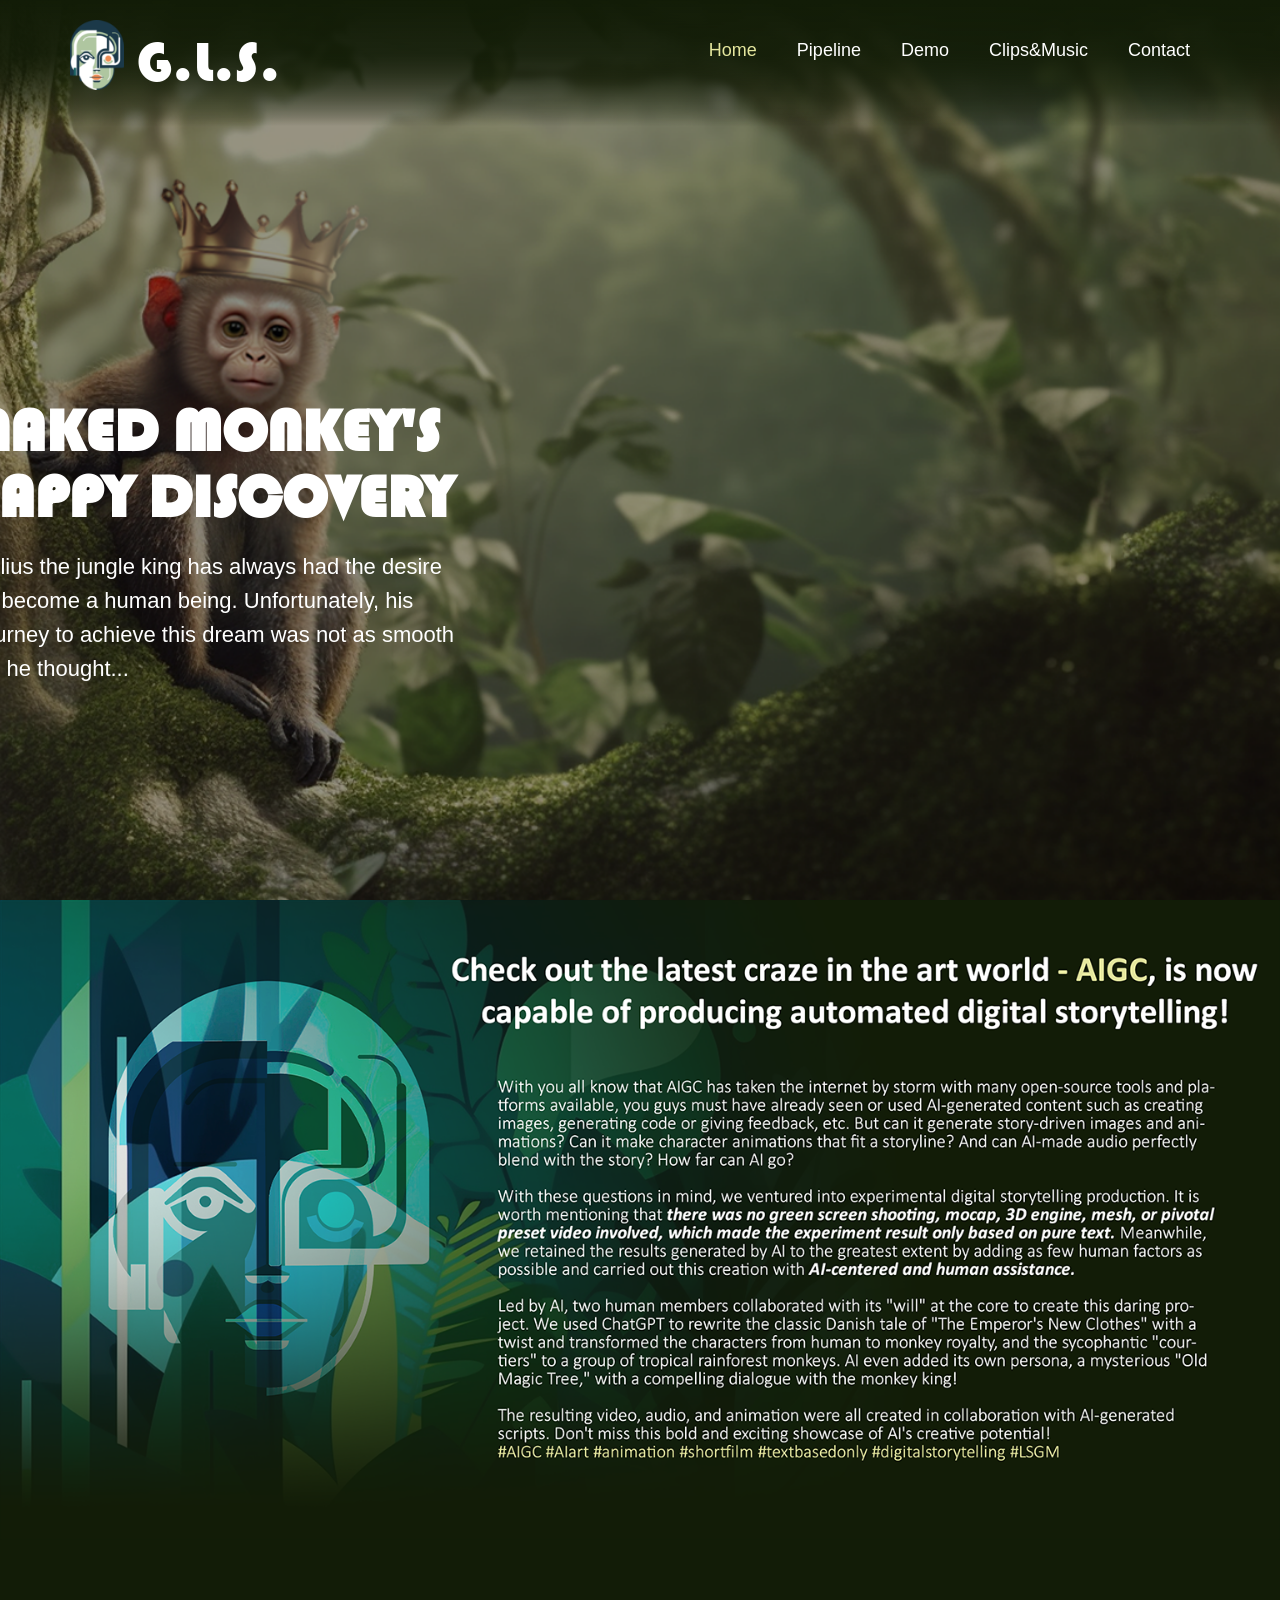
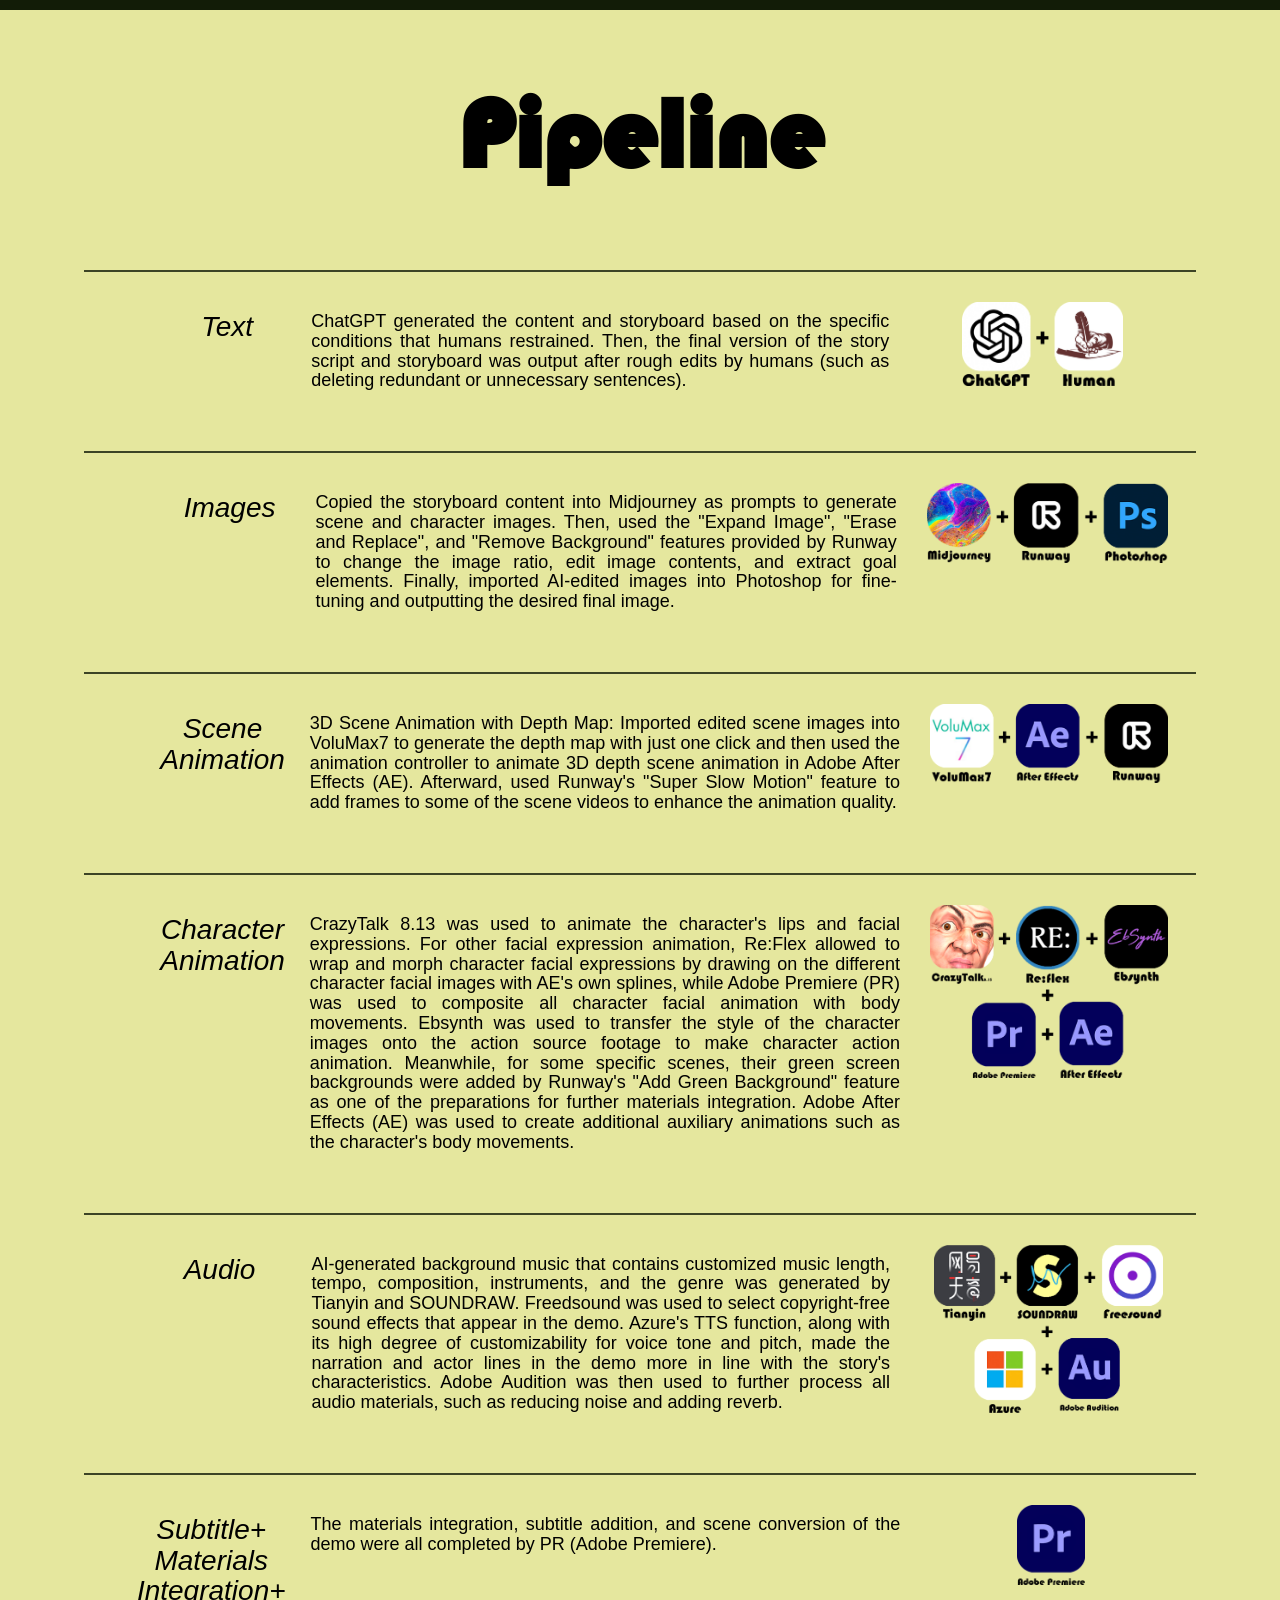
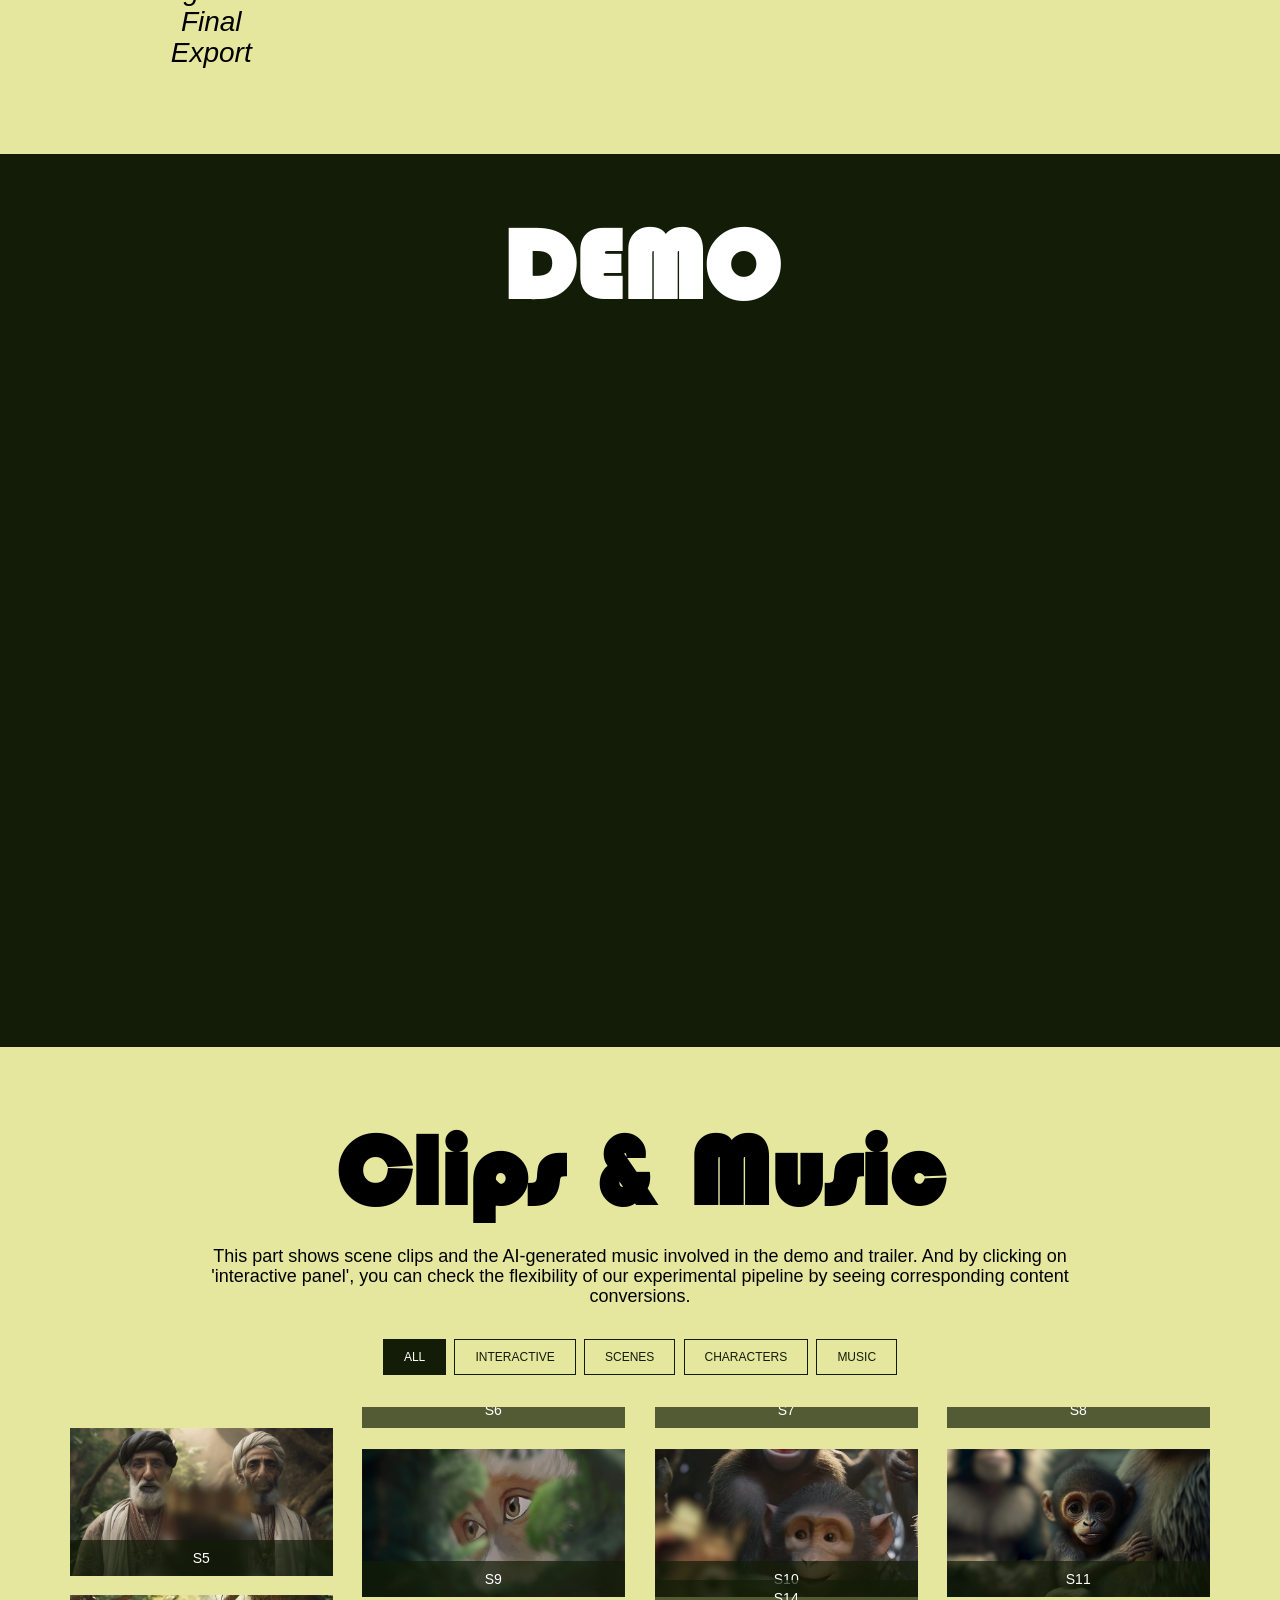
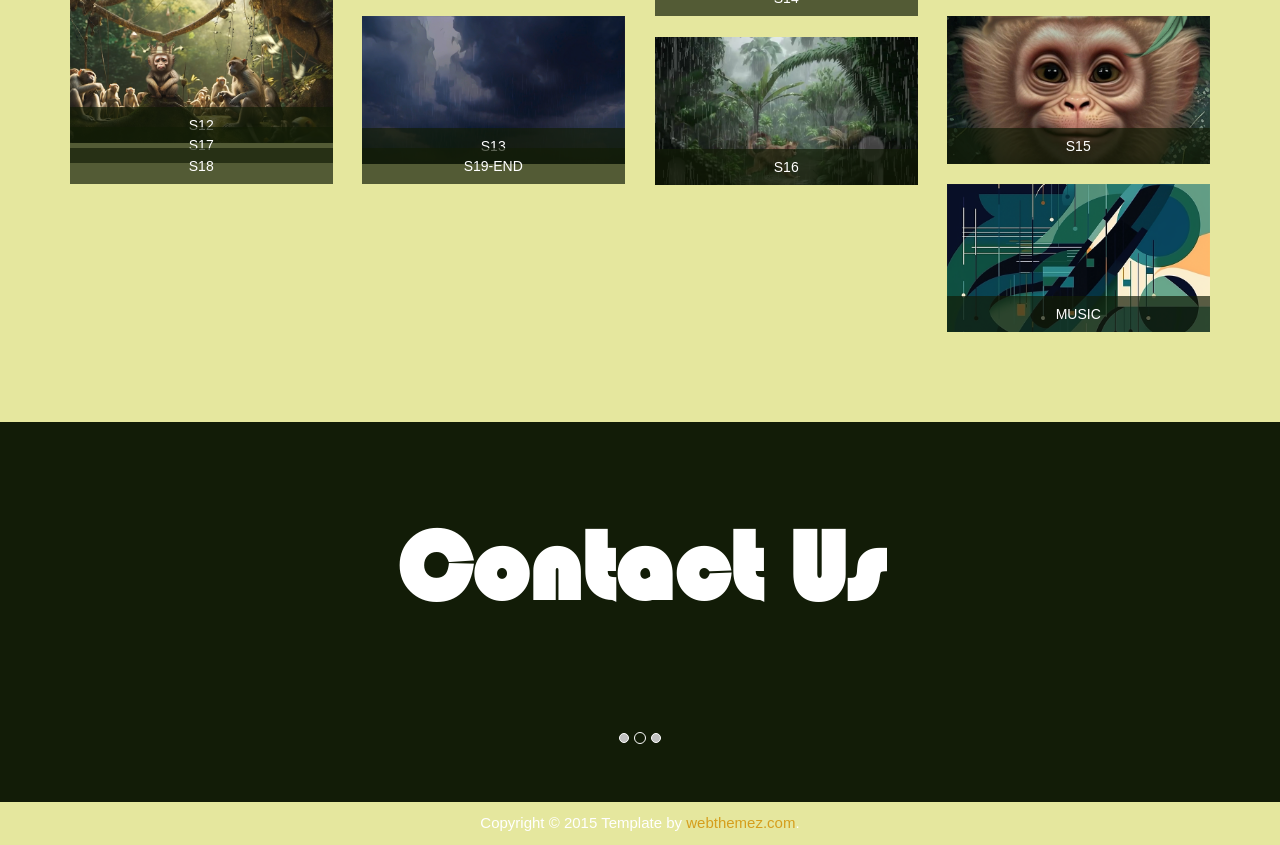
==== index.html @ d388c6b7 "Update index.html" ====
<!DOCTYPE html>
<!--[if IE 9]> <html lang="en" class="ie9"> <![endif]-->
<!--[if !IE]><!-->
<html lang="en">
<!--<![endif]-->
	<head>
		<meta charset="utf-8">
		<title>NAKED MONKEY'S HAPPY DISCOVERY</title>
		<!-- add icon link -->
        <link rel = "icon" href = "images/GLSLogo.png" type = "image/x-icon">
		<meta name="description" content="Responsive HTML5 Template">
		<meta name="author" content="webthemez">

		<!-- Mobile Meta -->
		<meta name="viewport" content="width=device-width, initial-scale=1.0">

		<!-- Favicon -->
		<link rel="shortcut icon" href="images/favicon.ico">
 
		<link href="bootstrap/css/bootstrap.css" rel="stylesheet"> 
		<link href="fonts/font-awesome/css/font-awesome.css" rel="stylesheet"> 
		<link href="fonts/font-awesome/css/stylesheet.css" rel="stylesheet"> 
		<link href="css/animations.css" rel="stylesheet"> 
		<link href="css/style.css" rel="stylesheet"> 
		<link href="css/custom.css" rel="stylesheet">
	</head>

	<body class="no-trans">
		<!-- scrollToTop --> 
		<div class="scrollToTop"><i class="icon-up-open-big"></i></div>

		<!-- header start --> 
		<header class="header fixed clearfix navbar navbar-fixed-top">
			<div class="container">
				<div class="row">
					<div class="col-md-4">

						<!-- header-left start --> 
						<div class="header-left">

							<!-- logo -->
							<div class="logo smooth-scroll">
								<a href="#banner"><img id="logo" src="images/GLSLogoS.png" alt="Worthy" style="width: 80%;"></a>
							</div>

							<!-- name-and-slogan -->
							<div class="logo-section smooth-scroll">
								<div class="brand"><a href="#banner" style="font-family: 'Bauhaus 93'; font-size: 150%;">G.L.S.</a></div>								
							</div>

						</div>
						<!-- header-left end -->

					</div>
					<div class="col-md-8">

						<!-- header-right start --> 
						<div class="header-right">

							<!-- main-navigation start --> 
							<div class="main-navigation animated">

								<!-- navbar start --> 
								<nav class="navbar navbar-default" role="navigation">
									<div class="container-fluid">

										<!-- Toggle get grouped for better mobile display -->
										<div class="navbar-header">
											<button type="button" class="navbar-toggle" data-toggle="collapse" data-target="#navbar-collapse-1">
												<span class="sr-only">Toggle navigation</span>
												<span class="icon-bar"></span>
												<span class="icon-bar"></span>
												<span class="icon-bar"></span>
											</button>
										</div>

										<!-- Collect the nav links, forms, and other content for toggling -->
										<div class="collapse navbar-collapse scrollspy smooth-scroll" id="navbar-collapse-1">
											<ul class="nav navbar-nav navbar-right">
												<li class="active"><a href="#banner">Home</a></li>
												<li><a href="#services">Pipeline</a></li>
												<li><a href="#about">Demo</a></li>
												
												<li><a href="#portfolio">Clips&Music</a></li>
												<li><a href="#price">Contact</a></li>
												<!-- <li><a href="#contact">Contact</a></li> -->
											</ul>
										</div>

									</div>
								</nav>
								<!-- navbar end -->

							</div>
							<!-- main-navigation end -->

						</div>
						<!-- header-right end -->

					</div>
				</div>
			</div>
		</header>
		<!-- header end -->

		<!-- banner start --> 
		<div id="banner" class="banner">
			
			<div class="banner-image"></div>
			
			<!-- <div class="banner-caption">
				<div class="container">
					<div class="row">	
						<div class="caption-data" style="margin-top: 0px; opacity: 1;" data-animation-effect="fadeIn">
								<h1 style="font-family: 'Bauhaus 93'; font-weight: normal; font-style: normal;">
									NAKED MONKEY's <br/> Happy Discovery
								</h1>
								<h3 class="padding-top30" style="text-align: left; ">Julius the jungle king has always had the desire to <br/>become a human being. Unfortunately, his journey <br/>to achieve this dream was not as smooth as he<br/> thought...</h3>
								<div class="padding-top60 contact-form">
									<button class="btn cta-button">CLICK HERE</button>
								</div>
						</div>
					</div>
				</div>
			</div>
			<div class="container" style="position: absolute;top: 55%; left: 28%; right: 10%; z-index: 3;">
				<div class="row">					 
					<div class="caption-data" style="margin-top: 0px; opacity: 1;" data-animation-effect="fadeIn">
						<div class="video-wrap">
							<div class="video" style="z-index: 3;">
							  <iframe width="850" height="600" src="https://www.youtube.com/embed/0pThnRneDjw?autoplay=0&mute=1&loop=1&rel=0" frameborder="0"></iframe>
							</div>
						</div>
					</div>
				</div>
			</div> -->


			<div class="banner-caption">
				<div class="container">
					<div class="caption-data" id="banner-title" style="margin-top: 0px; opacity: 1;" data-animation-effect="fadeIn">
						<h1 style="font-family: 'Bauhaus 93'; right: 88%; position: relative; padding-top: 40%;">
							NAKED MONKEY's <br/> Happy Discovery
						</h1>
						<h3 style="text-align: left; right: 85%; position: relative; ">
							Julius the jungle king has always had the desire <br/>to become a human being. Unfortunately, his <br/>journey to achieve this dream was not as smooth <br/> as he thought...
						</h3>

					</div>
					<div class="row" id="banner-video">
						<div class="col-md-4">
								<h1 style="font-family: 'Bauhaus 93'; font-size: 45px; padding-top: 100%;">
									<!-- NAKED MONKEY's Happy Discovery -->
								</h1>
								<h3 class="padding-top90" style="text-align: left; ">
									<!-- Julius the jungle king has always had the desire to become a human being. Unfortunately, his journey to achieve this dream was not as smooth as he thought... -->
								</h3>
						</div>
						<div class="col-md-6">
								<div class="video" style="z-index: 3; padding-left: 1.5%;">
									<!-- <iframe width="150%" height="600" src="https://www.youtube.com/embed/0pThnRneDjw?autoplay=0&mute=1&loop=1&rel=0" frameborder="0"></iframe> -->
									<!-- https://www.youtube.com/watch?v=shW9i6k8cB0 -->
									<iframe width="155%" height="600px" src="https://www.youtube.com/embed/shW9i6k8cB0?" frameborder="0" gesture="media" allowfullscreen></iframe>
								</div>	  
						</div>
					</div>
				</div>
			</div>

			<div class="secPadding2" style="margin: 0;"><div class="promo-image"></div></div>
			<!-- <div class="caption-data2" style="margin-top: 0px; opacity: 1;" data-animation-effect="fadeIn">
				
					<h4 style="text-align: left; line-height: 26px; font-size: 20px;">
						With you all know that AIGC has taken the internet by storm with many open-source tools and platforms available, you guys must have already seen or used AI-generated content such as creating images, generating code or giving feedback, etc. But can it generate story-driven images and animations? Can it make character animations that fit a storyline? And can AI-made audio perfectly blend with the story? How far can AI go?
					</h4>
					<br>
					<h4 style="text-align: left; line-height: 26px; font-size: 20px;">
						With these questions in mind, we ventured into experimental short-film production. Led by AI, two human members collaborated with its "will" at the core to create this daring project. We used ChatGPT to rewrite the classic Danish tale of "The Emperor's New Clothes" with a twist and transformed the characters from human to monkey royalty, and the sycophantic "courtiers" to a group of tropical rainforest monkeys. AI even added its own persona, a mysterious "Old Magic Tree," with a compelling dialogue with the monkey king!
					</h4>
					<br>
					<h4 style="text-align: left; line-height: 26px; font-size: 20px;">
						The resulting video, audio, and animation were all created in collaboration with AI-generated scripts. Don't miss this bold and exciting showcase of AI's creative potential! <span>#AIGC #AIart #animation #shortfilm</span>
					</h4>
			

			</div> -->
		</div>
		<!-- banner end -->
	
	<section class="hero-caption secPadding" style="position: relative; padding-top: 50%;">
			<!-- <div class="promo-image"></div> 
		<div class="container">
			<div class="caption-data" style="margin-top: 0px; opacity: 1;" data-animation-effect="fadeIn">
			<div class="row" style="z-index: 2; margin: 0; padding-top: 115%; ">
				<div class="col-md-12" style="display: none;"> ... </div>
				<h2 style="text-transform: none; font-size: 34px; line-height: 34px; padding-left: 38%;">
					<strong>
					Check out the latest craze in the art world - <strong><span>AIGC</span></strong>, is now capable of producing animations! 
					</strong>
				</h2>

				<br>
				<div class="col-sm-10" style="padding-left: 45%; padding-right: 3%; width: 1440px;">
					<h4 style="text-align: left; line-height: 26px; font-size: 20px;">
						With you all know that AIGC has taken the internet by storm with many open-source tools and platforms available, you guys must have already seen or used AI-generated content such as creating images, generating code or giving feedback, etc. But can it generate story-driven images and animations? Can it make character animations that fit a storyline? And can AI-made audio perfectly blend with the story? How far can AI go?
					</h4>
					<br>
					<h4 style="text-align: left; line-height: 26px; font-size: 20px;">
						With these questions in mind, we ventured into experimental short-film production. Led by AI, two human members collaborated with its "will" at the core to create this daring project. We used ChatGPT to rewrite the classic Danish tale of "The Emperor's New Clothes" with a twist and transformed the characters from human to monkey royalty, and the sycophantic "courtiers" to a group of tropical rainforest monkeys. AI even added its own persona, a mysterious "Old Magic Tree," with a compelling dialogue with the monkey king!
					</h4>
					<br>
					<h4 style="text-align: left; line-height: 26px; font-size: 20px;">
						The resulting video, audio, and animation were all created in collaboration with AI-generated scripts. Don't miss this bold and exciting showcase of AI's creative potential! <span>#AIGC #AIart #animation #shortfilm</span>
					</h4>
 				</div>
			</div>
			</div>
		</div> -->
	
	</section>
<!-- section start --> 
		<section class="section transprant-bg pclear secPadding">
			<div class="container no-view" data-animation-effect="fadeIn">
				<!-- <h1 id="services" class="title text-center" style="color: black;">Pipeline</h1> -->
				<h1 id="services" class="title text-center" style="font-family: 'Bauhaus 93'; font-size: 100px; text-align: center; color: black;">
					Pipeline
				</h1>
				<div class="space"></div>
				<div class="row">
					<hr style="height:2px; width: 95%; border:none; color:rgba(18, 28, 7, 0.8); background-color:rgba(18, 28, 7, 0.8);">
					<div class="media block-list" style="padding-left: 12.5%;">
						<div class="media-left">
							<h2 style="text-align: center; color: black;"><i>Text</i></h2>
						</div>
						<div class="media-body">
							<!-- <h2 class="media-heading" style="text-align: center; color: black;"><i>Text</i></h2> -->
							<!-- <img src="images/PipelineLogos/1-PipelineLogo-Text-2776x1446px.png" alt="Logo1" width="50%" height="50%" style="margin: auto;"> -->
							<div class="col-md-8" style="padding-left: 5%;">
								<blockquote>
									<h4 style="text-align: justify; color: black;">
										ChatGPT generated the content and storyboard based on the specific conditions that humans restrained. Then, the final version of the story script and storyboard was output after rough edits by humans (such as deleting redundant or unnecessary sentences).
									</h4>
								</blockquote>
							</div>
							<div class="col-sm-4" style="padding-left: 6%;">
								<blockquote>
									<img src="images/PipelineLogos/1-PipelineLogo-Text-2776x1446px.png" alt="Logo1" width="65%" height="65%">
								</blockquote>
							</div>
						</div>
					</div>
				</div>

				<div class="row">
					<hr style="height:2px; width: 95%; border:none; color:rgba(18, 28, 7, 0.8); background-color:rgba(18, 28, 7, 0.8);">
					<div class="media block-list" style="padding-left: 11%;">
						<div class="media-left">
							<h2 style="text-align: center; color: black;"><i>Images</i></h2>
						</div>
						<div class="media-body">
							<!-- <h2 class="media-heading" style="text-align: center; color: black;"><i>Text</i></h2> -->
							<!-- <img src="images/PipelineLogos/1-PipelineLogo-Text-2776x1446px.png" alt="Logo1" width="50%" height="50%" style="margin: auto;"> -->
							<div class="col-md-8" style="padding-left: 3.2%;">
								<blockquote>
									<h4 style="text-align: justify; color: black;">
										Copied the storyboard content into Midjourney as prompts to generate scene and character images. Then, used the "Expand Image", "Erase and Replace", and "Remove Background" features provided by Runway to change the image ratio, edit image contents, and extract goal elements. Finally, imported AI-edited images into Photoshop for fine-tuning and outputting the desired final image.
									</h4>
								</blockquote>
							</div>
							<div class="col-sm-4">
								<blockquote>
									<img src="images/PipelineLogos/2-PipelineLogo-Images-4423x1473px.png" alt="Logo1" width="85%" height="85%">
								</blockquote>
							</div>
						</div>
					</div>
				</div>

				<div class="row">
					<hr style="height:2px; width: 95%; border:none; color:rgba(18, 28, 7, 0.8); background-color:rgba(18, 28, 7, 0.8);">
					<div class="media block-list" style="padding-left: 9%;">
						<div class="media-left">
							<h2 style="text-align: center; color: black;"><i>Scene Animation</i></h2>
						</div>
						<div class="media-body">
							<!-- <h2 class="media-heading" style="text-align: center; color: black;"><i>Text</i></h2> -->
							<!-- <img src="images/PipelineLogos/1-PipelineLogo-Text-2776x1446px.png" alt="Logo1" width="50%" height="50%" style="margin: auto;"> -->
							<div class="col-md-8">
								<blockquote>
									<h4 style="text-align: justify; color: black;">
										3D Scene Animation with Depth Map: Imported edited scene images into VoluMax7 to generate the depth map with just one click and then used the animation controller to animate 3D depth scene animation in Adobe After Effects (AE). Afterward, used Runway's "Super Slow Motion" feature to add frames to some of the scene videos to enhance the animation quality.
									</h4>
								</blockquote>
							</div>
							<div class="col-sm-4">
								<blockquote>
									<img src="images/PipelineLogos/3-PipelineLogo-SceneAnimation-4423x1467px.png" alt="Logo1" width="85%" height="85%">
								</blockquote>
							</div>
						</div>
					</div>
				</div>

				<div class="row">
					<hr style="height:2px; width: 95%; border:none; color:rgba(18, 28, 7, 0.8); background-color:rgba(18, 28, 7, 0.8);">
					<div class="media block-list" style="padding-left: 9%;">
						<div class="media-left">
							<h2 style="text-align: center; color: black;"><i>Character Animation</i></h2>
						</div>
						<div class="media-body">
							<!-- <h2 class="media-heading" style="text-align: center; color: black;"><i>Text</i></h2> -->
							<!-- <img src="images/PipelineLogos/1-PipelineLogo-Text-2776x1446px.png" alt="Logo1" width="50%" height="50%" style="margin: auto;"> -->
							<div class="col-md-8">
								<blockquote>
									<h4 style="text-align: justify; color: black;">
										CrazyTalk 8.13 was used to animate the character's lips and facial expressions. For other facial expression animation, Re:Flex allowed to wrap and morph character facial expressions by drawing on the different character facial images with AE's own splines, while Adobe Premiere (PR) was used to composite all character facial animation with body movements. Ebsynth was used to transfer the style of the character images onto the action source footage to make character action animation. Meanwhile, for some specific scenes, their green screen backgrounds were added by Runway's "Add Green Background" feature as one of the preparations for further materials integration. Adobe After Effects (AE) was used to create additional auxiliary animations such as the character's body movements.
									</h4>
								</blockquote>
							</div>
							<div class="col-sm-4">
								<blockquote>
									<img src="images/PipelineLogos/4-PipelineLogo-CharacterAnimation-4423x3223px.png" alt="Logo1" width="85%" height="85%">
								</blockquote>
							</div>
						</div>
					</div>
				</div>

				<div class="row">
					<hr style="height:2px; width: 95%; border:none; color:rgba(18, 28, 7, 0.8); background-color:rgba(18, 28, 7, 0.8);">
					<div class="media block-list" style="padding-left: 11%;">
						<div class="media-left">
							<h2 style="text-align: center; color: black;"><i>Audio</i></h2>
						</div>
						<div class="media-body">
							<!-- <h2 class="media-heading" style="text-align: center; color: black;"><i>Text</i></h2> -->
							<!-- <img src="images/PipelineLogos/1-PipelineLogo-Text-2776x1446px.png" alt="Logo1" width="50%" height="50%" style="margin: auto;"> -->
							<div class="col-md-8" style="padding-left: 4.8%;">
								<blockquote>
									<h4 style="text-align: justify; color: black;">
										AI-generated background music that contains customized music length, tempo, composition, instruments, and the genre was generated by Tianyin and SOUNDRAW. Freedsound was used to select copyright-free sound effects that appear in the demo. Azure's TTS function, along with its high degree of customizability for voice tone and pitch, made the narration and actor lines in the demo more in line with the story's characteristics. Adobe Audition was then used to further process all audio materials, such as reducing noise and adding reverb.
									</h4>
								</blockquote>
							</div>
							<div class="col-sm-4" style="padding-left: 3%;">
								<blockquote>
									<img src="images/PipelineLogos/5-PipelineLogo-Audio-4423x3258px.png" alt="Logo1" width="83%" height="83%">
								</blockquote>
							</div>
						</div>
					</div>
				</div>

				<div class="row"  >
					<hr style="height:2px; width: 95%; border:none; color:rgba(18, 28, 7, 0.8); background-color:rgba(18, 28, 7, 0.8);">
					<div class="media block-list" style="padding-left: 7%;">
						<div class="media-left">
							<h2 style="text-align: center; color: black;"><i>Subtitle+ Materials Integration+ Final Export</i></h2>
						</div>
						<div class="media-body">
							<!-- <h2 class="media-heading" style="text-align: center; color: black;"><i>Text</i></h2> -->
							<!-- <img src="images/PipelineLogos/1-PipelineLogo-Text-2776x1446px.png" alt="Logo1" width="50%" height="50%" style="margin: auto;"> -->
							<div class="col-md-8">
								<blockquote>
									<h4 style="text-align: justify; color: black;">
										The materials integration, subtitle addition, and scene conversion of the demo were all completed by PR (Adobe Premiere).
									</h4>
								</blockquote>
							</div>
							<div class="col-sm-4" style="padding-left: 11%;">
								<blockquote>
									<img src="images/PipelineLogos/6-Subtitle + Materials Integration + Final Export.png" alt="Logo1" width="35%" height="35%">
								</blockquote>
							</div>
						</div>
					</div>
				</div>
				
			</div>			  
		</section>
		<!-- section end -->

		<!-- demo section start -->
		<div class="container">
			<!-- <h1 id="about" style="font-family: 'Bauhaus 93'; font-size: 100px; padding-top: 15%; padding-bottom: 15%; text-align: center;">
				DEMO
			</h1> -->
			<h1 id="about" class="title text-center" style="font-family: 'Bauhaus 93'; font-size: 100px; text-align: center; padding-top: 5%;">
				DEMO
			</h1>
			<div class="video">
				<iframe width="100%" height="700px" src="https://www.youtube.com/embed/shW9i6k8cB0?" frameborder="0" gesture="media" allowfullscreen></iframe>
			</div>	
		</div>
		<!-- demo section end -->
 
		<!-- section start --> 
		<section class="section secPadding" style="background-color: #e5e79e;">
			<div class="container">
				<!-- <h1 class="text-center title" id="portfolio" style="color: black;">Clips & Music</h1> -->
				<h1 id="portfolio" class="text-center title" style="font-family: 'Bauhaus 93'; font-size: 100px; text-align: center; color: black;">
					Clips & Music
				</h1>
				<div style="width: 80%; margin: 0 auto;"><h4 style="color: black; text-align: center;">
					This part shows scene clips and the AI-generated music involved in the demo and trailer. And by clicking on 'interactive panel', you can check the flexibility of our experimental pipeline by seeing corresponding content conversions.
				</h4></div>
				<div class="separator"></div>
				<!-- <p class="lead text-center">Lorem ipsum dolor sit amet laudantium molestias similique.<br> Quisquam incidunt ut laboriosam.</p> -->
				<br>			
				<div class="row no-view" data-animation-effect="fadeIn">
					<div class="col-md-12">

						<!-- isotope filters start -->
						<div class="filters text-center">
							<ul class="nav nav-pills">
								<li class="active"><a href="#" data-filter="*">All</a></li>
								<li><a href="#" data-filter=".web-design">Interactive</a></li>
								<li><a href="#" data-filter=".app-development">Scenes</a></li>
								<li><a href="#" data-filter=".mobile-apps">Characters</a></li>
								<li><a href="#" data-filter=".music">Music</a></li>
							</ul>
						</div>
						<!-- isotope filters end -->

						<!-- portfolio items start -->
						<div class="isotope-container row grid-space-20">
							<div class="col-sm-6 col-md-3 isotope-item app-development">
								<div class="image-box">
									<div class="overlay-container">
										<img src="P5-Videos/Thumbnails/S1-thumbnail.png" alt="">
										<a class="overlay" data-toggle="modal" data-target="#project-1">
											<i class="fa fa-search-plus"></i>
											 
										</a>
									</div>
									<a class="btn btn-default btn-block" data-toggle="modal" data-target="#project-1">S1</a>
								</div>
								<!-- Modal -->
								<div class="modal fade" id="project-1" tabindex="-1" role="dialog" aria-labelledby="project-1-label" aria-hidden="true">
									<div class="modal-dialog modal-lg">
										<div class="modal-content">
											<div class="modal-header">
												<button type="button" class="close" data-dismiss="modal"><span aria-hidden="true">&times;</span><span class="sr-only">Close</span></button>
												<h4 class="modal-title" id="project-1-label">Clip 1</h4>
											</div>
											<div class="modal-body">
												
												<div class="row">												 
													<div class="col-md-12" style="text-align: center;">
														<video width="889" height="500" controls muted>
															<source src="P5-Videos/S1.mp4" type="video/mp4">
														  Your browser does not support the video tag.
														</video>
														<br/>
														<p style="font-size: 20px;">An animated scene with the 3D depth map, showing the jungle scene where the story took place</p>
													</div>
												</div>
											</div>
											<div class="modal-footer">
												<button type="button" class="btn btn-sm btn-default" data-dismiss="modal" style="color: black;">Close</button>
											</div>
										</div>
									</div>
								</div>
								<!-- Modal end -->
							</div>

							<div class="col-sm-6 col-md-3 isotope-item web-design mobile-apps">
								<div class="image-box">
									<div class="overlay-container">
										<img src="P5-Videos/Thumbnails/S2-thumbnail.png" alt="">
										<a class="overlay" data-toggle="modal" data-target="#project-2">
											<i class="fa fa-search-plus"></i>
											 
										</a>
									</div>
									<a class="btn btn-default btn-block" data-toggle="modal" data-target="#project-2">S2</a>
								</div>
								<!-- Modal -->
								<div class="modal fade" id="project-2" tabindex="-1" role="dialog" aria-labelledby="project-2-label" aria-hidden="true">
									<div class="modal-dialog modal-lg">
										<div class="modal-content">
											<div class="modal-header">
												<button type="button" class="close" data-dismiss="modal"><span aria-hidden="true">&times;</span><span class="sr-only">Close</span></button>
												<h4 class="modal-title" id="project-2-label">Clip 2</h4>
											</div>
											<div class="modal-body">
												
												<div class="row">												 
													<div class="col-md-12" style="text-align: center;">

														<div class="carousel slide" data-ride="carousel" id="video-carousel" style="background-color: transparent;">
															<ol class="carousel-indicators">
															  <li data-target="#video-carousel" data-slide-to="0" class="active"></li>
															  <li data-target="#video-carousel" data-slide-to="1"></li>
															  <li data-target="#video-carousel" data-slide-to="2"></li>
															  <li data-target="#video-carousel" data-slide-to="3"></li>
															</ol>
															
															<!-- Carousel Slides / Quotes -->
															<div class="carousel-inner">
															
															  <!-- Quote 1 -->
															  <div class="item active" style="text-align: center;" >
																	<video width="889" height="500" controls muted>
																		<source src="P5-Videos/S2-Changeable Characters/S2-Julius-original.mp4" type="video/mp4">Your browser does not support the video tag.
																	</video>
																	<p style="font-size: 19px;">Used Midjourney+CrazyTalk8.13+VoluMax7 to create character expressions and scene depth, showing the appearance of the protagonist.</p>
															  </div>
															  <!-- Quote 2 -->
															  <div class="item">
																	<video width="889" height="500" controls muted>
																		<source src="P5-Videos/S2-Changeable Characters/S2-Apple.mp4" type="video/mp4">Your browser does not support the video tag.
																	</video>
																	<p style="font-size: 19px;">Well…I wouldn't wish to become a human if I looked as fancy as this gold apple.</p>           
															  </div>
															  <!-- Quote 3 -->
															  <div class="item">
																	<video width="889" height="500" controls muted>
																		<source src="P5-Videos/S2-Changeable Characters/S2-LilGirl.mp4" type="video/mp4">Your browser does not support the video tag.
																	</video>   
																	<p style="font-size: 19px;">Aww…Such a sweet little girl! Wait…has she already sensed what would happen after?</p>
															  </div>
															  <!-- Quote 4 -->
															  <div class="item">
																	<video width="889" height="500" controls muted>
																		<source src="P5-Videos/S2-Changeable Characters/S2-OldKing.mp4" type="video/mp4">Your browser does not support the video tag.
																	</video>  
																	<p style="font-size: 19px;">Wow! The monkey is back to the classic king image, but why does he not look happy?</p>
															  </div>
															</div>   
															
															<!-- Left and right controls -->
  															<a class="left carousel-control" href="#video-carousel" data-slide="prev">
    														<span class="glyphicon glyphicon-chevron-left"></span>
    														<span class="sr-only">Previous</span>
  															</a>
  															<a class="right carousel-control" href="#video-carousel" data-slide="next">
    														<span class="glyphicon glyphicon-chevron-right"></span>
    														<span class="sr-only">Next</span>
  															</a>
														</div> 
													</div>
												</div>
											</div>
											<div class="modal-footer">
												<button type="button" class="btn btn-sm btn-default" data-dismiss="modal" style="color: black;">Close</button>
											</div>
										</div>
									</div>
								</div>
								<!-- Modal end -->
							</div>
							
							<div class="col-sm-6 col-md-3 isotope-item app-development">
								<div class="image-box">
									<div class="overlay-container">
										<img src="P5-Videos/Thumbnails/S3-thumbnail.png" alt="">
										<a class="overlay" data-toggle="modal" data-target="#project-3">
											<i class="fa fa-search-plus"></i> 
										</a>
									</div>
									<a class="btn btn-default btn-block" data-toggle="modal" data-target="#project-3">S3</a>
								</div>
								<!-- Modal -->
								<div class="modal fade" id="project-3" tabindex="-1" role="dialog" aria-labelledby="project-3-label" aria-hidden="true">
									<div class="modal-dialog modal-lg">
										<div class="modal-content">
											<div class="modal-header">
												<button type="button" class="close" data-dismiss="modal"><span aria-hidden="true">&times;</span><span class="sr-only">Close</span></button>
												<h4 class="modal-title" id="project-3-label">Clip 3</h4>
											</div>
											<div class="modal-body">
												
												<div class="row">												 
													<div class="col-md-12" style="text-align: center;">
														<video width="889" height="500" controls muted>
															<source src="P5-Videos/S3_LowBitrate.mp4" type="video/mp4">
														  Your browser does not support the video tag.
														</video>
														<br/>
														<p style="font-size: 20px;">Used Runway to regenerate part of the image, combined with post-production to show the "magic" of the ancient tree.</p>
													</div>
												</div>
											</div>
											<div class="modal-footer">
												<button type="button" class="btn btn-sm btn-default" data-dismiss="modal" style="color: black;">Close</button>
											</div>
										</div>
									</div>
								</div>
								<!-- Modal end -->
							</div>
							
							<div class="col-sm-6 col-md-3 isotope-item web-design app-development">
								<div class="image-box">
									<div class="overlay-container">
										<img src="P5-Videos/Thumbnails/S4-thumbnail.png" alt="">
										<a class="overlay" data-toggle="modal" data-target="#project-4">
											<i class="fa fa-search-plus"></i> 
										</a>
									</div>
									<a class="btn btn-default btn-block" data-toggle="modal" data-target="#project-4">S4</a>
								</div>
								<!-- Modal -->
								<div class="modal fade" id="project-4" tabindex="-1" role="dialog" aria-labelledby="project-4-label" aria-hidden="true">
									<div class="modal-dialog modal-lg">
										<div class="modal-content">
											<div class="modal-header">
												<button type="button" class="close" data-dismiss="modal"><span aria-hidden="true">&times;</span><span class="sr-only">Close</span></button>
												<h4 class="modal-title" id="project-4-label">Clip 4</h4>
											</div>
											<div class="modal-body">
												
												<div class="row">												 
													<div class="col-md-12" style="text-align: center;">
														<div class="carousel slide" data-ride="carousel" id="video-carousel2" style="background-color: transparent;">
															<ol class="carousel-indicators">
															  <li data-target="#video-carousel2" data-slide-to="0" class="active"></li>
															  <li data-target="#video-carousel2" data-slide-to="1"></li>
															  <li data-target="#video-carousel2" data-slide-to="2"></li>
															  <li data-target="#video-carousel2" data-slide-to="3"></li>
															</ol>
															
															<!-- Carousel Slides / Quotes -->
															<div class="carousel-inner">
															
															  <!-- Quote 1 -->
															  <div class="item active" style="text-align: center;" >
																	<video width="889" height="500" controls muted>
																		<source src="P5-Videos/S4-Changeable Scenes/S4-jungle-original.mp4" type="video/mp4">Your browser does not support the video tag.
																	</video>
																	<p style="font-size: 19px;">Here comes the swindlers!  The water flow here was made using the turbulent distortion of AE, and the scene transformation is to first use the depth-leres model of ControlNet to generate the depth map of the scene picture output by Midjourney, and then use the text-to-image function of Stable Diffusion to replace other scenes with the same structure as the original scene image.</p>
															  </div>
															  <!-- Quote 2 -->
															  <div class="item">
																	<video width="889" height="500" controls muted>
																		<source src="P5-Videos/S4-Changeable Scenes/S4-outerspace.mp4" type="video/mp4">Your browser does not support the video tag.
																	</video>
																	<p style="font-size: 19px;">Hope their wishes won't come true…</p>           
															  </div>
															  <!-- Quote 3 -->
															  <div class="item">
																	<video width="889" height="500" controls muted>
																		<source src="P5-Videos/S4-Changeable Scenes/S4-seabase.mp4" type="video/mp4">Your browser does not support the video tag.
																	</video>   
																	<p style="font-size: 19px;">Will their actions anger Poseidon?</p>
															  </div>
															  <!-- Quote 4 -->
															  <div class="item">
																	<video width="889" height="500" controls muted>
																		<source src="P5-Videos/S4-Changeable Scenes/S4-town.mp4" type="video/mp4">Your browser does not support the video tag.
																	</video>  
																	<p style="font-size: 19px;">It would be so cruel to cheat on such a beautiful town!</p>
															  </div>
															</div>   
															
															<!-- Left and right controls -->
  															<a class="left carousel-control" href="#video-carousel2" data-slide="prev">
    														<span class="glyphicon glyphicon-chevron-left" style="background-color: transparent;"></span>
    														<span class="sr-only">Previous</span>
  															</a>
  															<a class="right carousel-control" href="#video-carousel2" data-slide="next">
    														<span class="glyphicon glyphicon-chevron-right"></span>
    														<span class="sr-only">Next</span>
  															</a>
														</div> 	

													</div>
												</div>
												<div class="modal-footer">
													<button type="button" class="btn btn-sm btn-default" data-dismiss="modal" style="color: black;">Close</button>
												</div>
											</div>
										</div>
									</div>
								</div>
								<!-- Modal end -->
							</div>
						
						
							<div class="col-sm-6 col-md-3 isotope-item mobile-apps">
								<div class="image-box">
									<div class="overlay-container">
										<img src="P5-Videos/Thumbnails/S5-thumbnail2.png" alt="">
										<a class="overlay" data-toggle="modal" data-target="#project-5">
											<i class="fa fa-search-plus"></i> 
										</a>
									</div>
									<a class="btn btn-default btn-block" data-toggle="modal" data-target="#project-5">S5</a>
								</div>
								<!-- Modal -->
								<div class="modal fade" id="project-5" tabindex="-1" role="dialog" aria-labelledby="project-5-label" aria-hidden="true">
									<div class="modal-dialog modal-lg">
										<div class="modal-content">
											<div class="modal-header">
												<button type="button" class="close" data-dismiss="modal"><span aria-hidden="true">&times;</span><span class="sr-only">Close</span></button>
												<h4 class="modal-title" id="project-5-label">Clip 5</h4>
											</div>
											<div class="modal-body">
												
												<div class="row">												 
													<div class="col-md-12" style="text-align: center;">
														<video width="750" height="500" controls muted>
															<source src="P5-Videos/S5.mp4" type="video/mp4">
														  Your browser does not support the video tag.
														</video>
														<br/>
														<p style="font-size: 20px;">Used Midjourney+CrazyTalk8.13 to customize the TTS animation of teeth and mouth, it shows the scene of two swindlers cheating on Julius.</p>
													</div>
												</div>
											</div>
											<div class="modal-footer">
												<button type="button" class="btn btn-sm btn-default" data-dismiss="modal" style="color: black;">Close</button>
											</div>
										</div>
									</div>
								</div>
								<!-- Modal end -->
							</div>
							
							<div class="col-sm-6 col-md-3 isotope-item app-development">
								<div class="image-box">
									<div class="overlay-container">
										<img src="P5-Videos/Thumbnails/S6-thumbnail.png" alt="">
										<a class="overlay" data-toggle="modal" data-target="#project-6">
											<i class="fa fa-search-plus"></i> 
										</a>
									</div>
									<a class="btn btn-default btn-block" data-toggle="modal" data-target="#project-6">S6</a>
								</div>
								<!-- Modal -->
								<div class="modal fade" id="project-6" tabindex="-1" role="dialog" aria-labelledby="project-6-label" aria-hidden="true">
									<div class="modal-dialog modal-lg">
										<div class="modal-content">
											<div class="modal-header">
												<button type="button" class="close" data-dismiss="modal"><span aria-hidden="true">&times;</span><span class="sr-only">Close</span></button>
												<h4 class="modal-title" id="project-6-label">Clip 6</h4>
											</div>
											<div class="modal-body">
												
												<div class="row">												 
													<div class="col-md-12" style="text-align: center;">
														<video width="889" height="500" controls muted>
															<source src="P5-Videos/S6.mp4" type="video/mp4">
														  Your browser does not support the video tag.
														</video>
														<br/>
														<p style="font-size: 20px;">A dynamic 3D gold scene showing Julius's cheated treasure.</p>
													</div>
												</div>
											</div>
											<div class="modal-footer">
												<button type="button" class="btn btn-sm btn-default" data-dismiss="modal" style="color: black;">Close</button>
											</div>
										</div>
									</div>
								</div>
								<!-- Modal end -->
							</div>
							
							<div class="col-sm-6 col-md-3 isotope-item mobile-apps">
								<div class="image-box">
									<div class="overlay-container">
										<img src="P5-Videos/Thumbnails/S7-thumbnail.png" alt="">
										<a class="overlay" data-toggle="modal" data-target="#project-7">
											<i class="fa fa-search-plus"></i>
											<span>Site Building</span>
										</a>
									</div>
									<a class="btn btn-default btn-block" data-toggle="modal" data-target="#project-7">S7</a>
								</div>
								<!-- Modal -->
								<div class="modal fade" id="project-7" tabindex="-1" role="dialog" aria-labelledby="project-7-label" aria-hidden="true">
									<div class="modal-dialog modal-lg">
										<div class="modal-content">
											<div class="modal-header">
												<button type="button" class="close" data-dismiss="modal"><span aria-hidden="true">&times;</span><span class="sr-only">Close</span></button>
												<h4 class="modal-title" id="project-7-label">Clip 7</h4>
											</div>
											<div class="modal-body">
												
												<div class="row">												 
													<div class="col-md-12" style="text-align: center;">
														<video width="889" height="500" controls muted>
															<source src="P5-Videos/S7.mp4" type="video/mp4">
														  Your browser does not support the video tag.
														</video>
														<br/>
														<p style="font-size: 20px;">Two swindlers working on an empty loom, animated by AE.</p>
													</div>
												</div>
											</div>
											<div class="modal-footer">
												<button type="button" class="btn btn-sm btn-default" data-dismiss="modal" style="color: black;">Close</button>
											</div>
										</div>
									</div>
								</div>
								<!-- Modal end -->
							</div>
							
							<div class="col-sm-6 col-md-3 isotope-item app-development">
								<div class="image-box">
									<div class="overlay-container">
										<img src="P5-Videos/Thumbnails/S8-thumbnail.png" alt="">
										<a class="overlay" data-toggle="modal" data-target="#project-8">
											<i class="fa fa-search-plus"></i> 
										</a>
									</div>
									<a class="btn btn-default btn-block" data-toggle="modal" data-target="#project-8">S8</a>
								</div>
								<!-- Modal -->
								<div class="modal fade" id="project-8" tabindex="-1" role="dialog" aria-labelledby="project-8-label" aria-hidden="true">
									<div class="modal-dialog modal-lg">
										<div class="modal-content">
											<div class="modal-header">
												<button type="button" class="close" data-dismiss="modal"><span aria-hidden="true">&times;</span><span class="sr-only">Close</span></button>
												<h4 class="modal-title" id="project-8-label">Clip 8</h4>
											</div>
											<div class="modal-body">
												
												<div class="row">												 
													<div class="col-md-12" style="text-align: center;">
														<video width="889" height="500" controls muted>
															<source src="P5-Videos/S8.mp4" type="video/mp4">
														  Your browser does not support the video tag.
														</video>
														<br/>
														<p style="font-size: 20px;">Showed the scene of Julius' parade! First used Ebsynth to change frames to get the animation of Julius walking, and then merge this animation with the dynamic depth scene produced by VoluMax7.</p>
													</div>
												</div>
											</div>
											<div class="modal-footer">
												<button type="button" class="btn btn-sm btn-default" data-dismiss="modal" style="color: black;">Close</button>
											</div>
										</div>
									</div>
								</div>
								<!-- Modal end -->
							</div>
	
							<div class="col-sm-6 col-md-3 isotope-item mobile-apps">
								<div class="image-box">
									<div class="overlay-container">
										<img src="P5-Videos/Thumbnails/S9-thumbnail.png" alt="">
										<a class="overlay" data-toggle="modal" data-target="#project-9">
											<i class="fa fa-search-plus"></i> 
										</a>
									</div>
									<a class="btn btn-default btn-block" data-toggle="modal" data-target="#project-9">S9</a>
								</div>
								<!-- Modal -->
								<div class="modal fade" id="project-9" tabindex="-1" role="dialog" aria-labelledby="project-9-label" aria-hidden="true">
									<div class="modal-dialog modal-lg">
										<div class="modal-content">
											<div class="modal-header">
												<button type="button" class="close" data-dismiss="modal"><span aria-hidden="true">&times;</span><span class="sr-only">Close</span></button>
												<h4 class="modal-title" id="project-9-label">Clip 9</h4>
											</div>
											<div class="modal-body">
												
												<div class="row">												 
													<div class="col-md-12" style="text-align: center;">
														<video width="889" height="500" controls muted>
															<source src="P5-Videos/S9.mp4" type="video/mp4">
														  Your browser does not support the video tag.
														</video>
														<br/>
														<p style="font-size: 20px;">A close-up of a monkey's eye made with Ebsynth to highlight the monkey's skeptical mood.</p>
													</div>
												</div>
											</div>
											<div class="modal-footer">
												<button type="button" class="btn btn-sm btn-default" data-dismiss="modal" style="color: black;">Close</button>
											</div>
										</div>
									</div>
								</div>
								<!-- Modal end -->
							</div>

							<div class="col-sm-6 col-md-3 isotope-item mobile-apps">
								<div class="image-box">
									<div class="overlay-container">
										<img src="P5-Videos/Thumbnails/S10-thumbnail.png" alt="">
										<a class="overlay" data-toggle="modal" data-target="#project-10">
											<i class="fa fa-search-plus"></i> 
										</a>
									</div>
									<a class="btn btn-default btn-block" data-toggle="modal" data-target="#project-10">S10</a>
								</div>
								<!-- Modal -->
								<div class="modal fade" id="project-10" tabindex="-1" role="dialog" aria-labelledby="project-10-label" aria-hidden="true">
									<div class="modal-dialog modal-lg">
										<div class="modal-content">
											<div class="modal-header">
												<button type="button" class="close" data-dismiss="modal"><span aria-hidden="true">&times;</span><span class="sr-only">Close</span></button>
												<h4 class="modal-title" id="project-10-label">Clip 10</h4>
											</div>
											<div class="modal-body">
												
												<div class="row">												 
													<div class="col-md-12" style="text-align: center;">
														<video width="889" height="500" controls muted>
															<source src="P5-Videos/S10.mp4" type="video/mp4">
														  Your browser does not support the video tag.
														</video>
														<br/>
														<p style="font-size: 20px;">Although both cloth and the king who turned into a human could not be seen, the monkeys still cheered happily! Used Midjourney+CrazyTalk8.13.</p>
													</div>
												</div>
											</div>
											<div class="modal-footer">
												<button type="button" class="btn btn-sm btn-default" data-dismiss="modal" style="color: black;">Close</button>
											</div>
										</div>
									</div>
								</div>
								<!-- Modal end -->
							</div>

							<div class="col-sm-6 col-md-3 isotope-item mobile-apps">
								<div class="image-box">
									<div class="overlay-container">
										<img src="P5-Videos/Thumbnails/S11-thumbnail.png" alt="">
										<a class="overlay" data-toggle="modal" data-target="#project-11">
											<i class="fa fa-search-plus"></i> 
										</a>
									</div>
									<a class="btn btn-default btn-block" data-toggle="modal" data-target="#project-11">S11</a>
								</div>
								<!-- Modal -->
								<div class="modal fade" id="project-11" tabindex="-1" role="dialog" aria-labelledby="project-11-label" aria-hidden="true">
									<div class="modal-dialog modal-lg">
										<div class="modal-content">
											<div class="modal-header">
												<button type="button" class="close" data-dismiss="modal"><span aria-hidden="true">&times;</span><span class="sr-only">Close</span></button>
												<h4 class="modal-title" id="project-11-label">Clip 11</h4>
											</div>
											<div class="modal-body">
												
												<div class="row">												 
													<div class="col-md-12" style="text-align: center;">
														<video width="889" height="500" controls muted>
															<source src="P5-Videos/S11.mp4" type="video/mp4">
														  Your browser does not support the video tag.
														</video>
														<br/>
														<p style="font-size: 20px;">The classic scene reappears! The little monkey pointed out loudly in the mother's arms that the king has no clothes, used Midjourney+CrazyTalk8.13.</p>
													</div>
												</div>
											</div>
											<div class="modal-footer">
												<button type="button" class="btn btn-sm btn-default" data-dismiss="modal" style="color: black;">Close</button>
											</div>
										</div>
									</div>
								</div>
								<!-- Modal end -->
							</div>

							<div class="col-sm-6 col-md-3 isotope-item mobile-apps">
								<div class="image-box">
									<div class="overlay-container">
										<img src="P5-Videos/Thumbnails/S12-thumbnail2.png" alt="">
										<a class="overlay" data-toggle="modal" data-target="#project-12">
											<i class="fa fa-search-plus"></i> 
										</a>
									</div>
									<a class="btn btn-default btn-block" data-toggle="modal" data-target="#project-12">S12</a>
								</div>
								<!-- Modal -->
								<div class="modal fade" id="project-12" tabindex="-1" role="dialog" aria-labelledby="project-12-label" aria-hidden="true">
									<div class="modal-dialog modal-lg">
										<div class="modal-content">
											<div class="modal-header">
												<button type="button" class="close" data-dismiss="modal"><span aria-hidden="true">&times;</span><span class="sr-only">Close</span></button>
												<h4 class="modal-title" id="project-12-label">Clip 12</h4>
											</div>
											<div class="modal-body">
												
												<div class="row">												 
													<div class="col-md-12" style="text-align: center;">
														<video width="750" height="500" controls muted>
															<source src="P5-Videos/S12.mp4" type="video/mp4">
														  Your browser does not support the video tag.
														</video>
														<br/>
														<p style="font-size: 20px;">Julius realizes that he has no clothes (so he surely has not become a human too), he was sadly isolated by his subjects. It called seed in Midjourney to maintain the consistency of Julius' appearance, combining CrazyTalk8.13 to complete the animation.</p>
													</div>
												</div>
											</div>
											<div class="modal-footer">
												<button type="button" class="btn btn-sm btn-default" data-dismiss="modal" style="color: black;">Close</button>
											</div>
										</div>
									</div>
								</div>
								<!-- Modal end -->
							</div>

							<div class="col-sm-6 col-md-3 isotope-item app-development">
								<div class="image-box">
									<div class="overlay-container">
										<img src="P5-Videos/Thumbnails/S13-thumbnail.png" alt="">
										<a class="overlay" data-toggle="modal" data-target="#project-13">
											<i class="fa fa-search-plus"></i> 
										</a>
									</div>
									<a class="btn btn-default btn-block" data-toggle="modal" data-target="#project-13">S13</a>
								</div>
								<!-- Modal -->
								<div class="modal fade" id="project-13" tabindex="-1" role="dialog" aria-labelledby="project-13-label" aria-hidden="true">
									<div class="modal-dialog modal-lg">
										<div class="modal-content">
											<div class="modal-header">
												<button type="button" class="close" data-dismiss="modal"><span aria-hidden="true">&times;</span><span class="sr-only">Close</span></button>
												<h4 class="modal-title" id="project-13-label">Clip 13</h4>
											</div>
											<div class="modal-body">
												
												<div class="row">												 
													<div class="col-md-12" style="text-align: center;">
														<video width="889" height="500" controls muted>
															<source src="P5-Videos/S13.mp4" type="video/mp4">
														  Your browser does not support the video tag.
														</video>
														<br/>
														<p style="font-size: 20px;">The storm that reversed the sadness is coming! The weather starts to transform in this scene! Animations are made by StyleX (AE).</p>
													</div>
												</div>
											</div>
											<div class="modal-footer">
												<button type="button" class="btn btn-sm btn-default" data-dismiss="modal" style="color: black;">Close</button>
											</div>
										</div>
									</div>
								</div>
								<!-- Modal end -->
							</div>

							<div class="col-sm-6 col-md-3 isotope-item web-design mobile-apps">
								<div class="image-box">
									<div class="overlay-container">
										<img src="P5-Videos/Thumbnails/S14-thumbnail.png" alt="">
										<a class="overlay" data-toggle="modal" data-target="#project-14">
											<i class="fa fa-search-plus"></i> 
										</a>
									</div>
									<a class="btn btn-default btn-block" data-toggle="modal" data-target="#project-14">S14</a>
								</div>
								<!-- Modal -->
								<div class="modal fade" id="project-14" tabindex="-1" role="dialog" aria-labelledby="project-14-label" aria-hidden="true">
									<div class="modal-dialog modal-lg">
										<div class="modal-content">
											<div class="modal-header">
												<button type="button" class="close" data-dismiss="modal"><span aria-hidden="true">&times;</span><span class="sr-only">Close</span></button>
												<h4 class="modal-title" id="project-14-label">Clip 14</h4>
											</div>
											<div class="modal-body">
												
												<div class="row">												 
													<div class="col-md-12" style="text-align: center;">
														<div class="carousel slide" data-ride="carousel" id="video-carousel3" style="background-color: transparent;">
															<ol class="carousel-indicators">
															  <li data-target="#video-carousel3" data-slide-to="0" class="active"></li>
															  <li data-target="#video-carousel3" data-slide-to="1"></li>
															  <li data-target="#video-carousel3" data-slide-to="2"></li>
															  <li data-target="#video-carousel3" data-slide-to="3"></li>
															</ol>
															
															<!-- Carousel Slides / Quotes -->
															<div class="carousel-inner">
															
															  <!-- Quote 1 -->
															  <div class="item active" style="text-align: center;" >
																	<video width="889" height="500" controls muted>
																		<source src="P5-Videos/S14-Changeable weathers/S14-rainy-original.mp4" type="video/mp4">Your browser does not support the video tag.
																	</video>
																	<p style="font-size: 19px;">Julius was still surrounded by monkeys, but at this point, he began to reflect on himself in his sorrow. Used Midjourney seed+PS+CrazyTalk8.13.</p>
															  </div>
															  <!-- Quote 2 -->
															  <div class="item">
																	<video width="889" height="500" controls muted>
																		<source src="P5-Videos/S14-Changeable weathers/S14-sandstorm.mp4" type="video/mp4">Your browser does not support the video tag.
																	</video>
																	<p style="font-size: 19px;">Did the wind and sand cause the umbrella held by the monkey in the back of the scene in that kind of tattered situation?</p>           
															  </div>
															  <!-- Quote 3 -->
															  <div class="item">
																	<video width="889" height="500" controls muted>
																		<source src="P5-Videos/S14-Changeable weathers/S14-snowy.mp4" type="video/mp4">Your browser does not support the video tag.
																	</video>   
																	<p style="font-size: 19px;">There were puddles of snow on the monkey's umbrella in the back of the scene and Julius's crown and arm, poor Julius must be very cold...</p>
															  </div>
															  <!-- Quote 4 -->
															  <div class="item">
																	<video width="889" height="500" controls muted>
																		<source src="P5-Videos/S14-Changeable weathers/S14-sunny.mp4" type="video/mp4">Your browser does not support the video tag.
																	</video>  
																	<p style="font-size: 19px;">The sun was so strong that the monkey behind needed to hold an umbrella, but obviously there was no umbrella that can cover Julius' sadness.</p>
															  </div>
															</div>   
															
															<!-- Left and right controls -->
  															<a class="left carousel-control" href="#video-carousel3" data-slide="prev">
    														<span class="glyphicon glyphicon-chevron-left" style="background-color: transparent;"></span>
    														<span class="sr-only">Previous</span>
  															</a>
  															<a class="right carousel-control" href="#video-carousel3" data-slide="next">
    														<span class="glyphicon glyphicon-chevron-right"></span>
    														<span class="sr-only">Next</span>
  															</a>
														</div> 													
													</div>
												</div>
											</div>
											<div class="modal-footer">
												<button type="button" class="btn btn-sm btn-default" data-dismiss="modal" style="color: black;">Close</button>
											</div>
										</div>
									</div>
								</div>
								<!-- Modal end -->
							</div>

							<div class="col-sm-6 col-md-3 isotope-item mobile-apps">
								<div class="image-box">
									<div class="overlay-container">
										<img src="P5-Videos/Thumbnails/S15-thumbnail2.png" alt="">
										<a class="overlay" data-toggle="modal" data-target="#project-15">
											<i class="fa fa-search-plus"></i> 
										</a>
									</div>
									<a class="btn btn-default btn-block" data-toggle="modal" data-target="#project-15">S15</a>
								</div>
								<!-- Modal -->
								<div class="modal fade" id="project-15" tabindex="-1" role="dialog" aria-labelledby="project-15-label" aria-hidden="true">
									<div class="modal-dialog modal-lg">
										<div class="modal-content">
											<div class="modal-header">
												<button type="button" class="close" data-dismiss="modal"><span aria-hidden="true">&times;</span><span class="sr-only">Close</span></button>
												<h4 class="modal-title" id="project-15-label">Clip 15</h4>
											</div>
											<div class="modal-body">
												
												<div class="row">												 
													<div class="col-md-12" style="text-align: center;">
														<video width="667" height="500" controls muted>
															<source src="P5-Videos/S15.mp4" type="video/mp4">
														  Your browser does not support the video tag.
														</video>
														<br/>
														<p style="font-size: 20px;">Used PS + Re:Flex, and expression changes are completed through curve simulation synthesis. Julius became relieved through self-reflection.</p>
													</div>
												</div>
											</div>
											<div class="modal-footer">
												<button type="button" class="btn btn-sm btn-default" data-dismiss="modal" style="color: black;">Close</button>
											</div>
										</div>
									</div>
								</div>
								<!-- Modal end -->
							</div>


							<div class="col-sm-6 col-md-3 isotope-item mobile-apps">
								<div class="image-box">
									<div class="overlay-container">
										<img src="P5-Videos/Thumbnails/S16-thumbnail.png" alt="">
										<a class="overlay" data-toggle="modal" data-target="#project-16">
											<i class="fa fa-search-plus"></i> 
										</a>
									</div>
									<a class="btn btn-default btn-block" data-toggle="modal" data-target="#project-16">S16</a>
								</div>
								<!-- Modal -->
								<div class="modal fade" id="project-16" tabindex="-1" role="dialog" aria-labelledby="project-16-label" aria-hidden="true">
									<div class="modal-dialog modal-lg">
										<div class="modal-content">
											<div class="modal-header">
												<button type="button" class="close" data-dismiss="modal"><span aria-hidden="true">&times;</span><span class="sr-only">Close</span></button>
												<h4 class="modal-title" id="project-16-label">Clip 16</h4>
											</div>
											<div class="modal-body">
												
												<div class="row">												 
													<div class="col-md-12" style="text-align: center;">
														<video width="889" height="500" controls muted>
															<source src="P5-Videos/S16.mp4" type="video/mp4">
														  Your browser does not support the video tag.
														</video>
														<br/>
														<p style="font-size: 20px;">Julius braved reality and stepped out in the rain. Used Ebsynth to produce the action animation.</p>
													</div>
												</div>
											</div>
											<div class="modal-footer">
												<button type="button" class="btn btn-sm btn-default" data-dismiss="modal" style="color: black;">Close</button>
											</div>
										</div>
									</div>
								</div>
								<!-- Modal end -->
							</div>

							<div class="col-sm-6 col-md-3 isotope-item app-development">
								<div class="image-box">
									<div class="overlay-container">
										<img src="P5-Videos/Thumbnails/S17_thumbnail.png" alt="">
										<a class="overlay" data-toggle="modal" data-target="#project-17">
											<i class="fa fa-search-plus"></i> 
										</a>
									</div>
									<a class="btn btn-default btn-block" data-toggle="modal" data-target="#project-17">S17</a>
								</div>
								<!-- Modal -->
								<div class="modal fade" id="project-17" tabindex="-1" role="dialog" aria-labelledby="project-17-label" aria-hidden="true">
									<div class="modal-dialog modal-lg">
										<div class="modal-content">
											<div class="modal-header">
												<button type="button" class="close" data-dismiss="modal"><span aria-hidden="true">&times;</span><span class="sr-only">Close</span></button>
												<h4 class="modal-title" id="project-17-label">Clip 17</h4>
											</div>
											<div class="modal-body">
												
												<div class="row">												 
													<div class="col-md-12" style="text-align: center;">
														<video width="889" height="500" controls muted>
															<source src="P5-Videos/S17.mp4" type="video/mp4">
														  Your browser does not support the video tag.
														</video>
														<br/>
														<p style="font-size: 20px;">Another 3D scene with auto depth showing that Julius suddenly awakened to the new "Philosophy of Monkey Life" after experienced in the storm.</p>
													</div>
												</div>
											</div>
											<div class="modal-footer">
												<button type="button" class="btn btn-sm btn-default" data-dismiss="modal" style="color: black;">Close</button>
											</div>
										</div>
									</div>
								</div>
								<!-- Modal end -->
							</div>

							<div class="col-sm-6 col-md-3 isotope-item app-development">
								<div class="image-box">
									<div class="overlay-container">
										<img src="P5-Videos/Thumbnails/S18_thumbnail.png" alt="">
										<a class="overlay" data-toggle="modal" data-target="#project-18">
											<i class="fa fa-search-plus"></i>
											 
										</a>
									</div>
									<a class="btn btn-default btn-block" data-toggle="modal" data-target="#project-18">S18</a>
								</div>
								<!-- Modal -->
								<div class="modal fade" id="project-18" tabindex="-1" role="dialog" aria-labelledby="project-18-label" aria-hidden="true">
									<div class="modal-dialog modal-lg">
										<div class="modal-content">
											<div class="modal-header">
												<button type="button" class="close" data-dismiss="modal"><span aria-hidden="true">&times;</span><span class="sr-only">Close</span></button>
												<h4 class="modal-title" id="project-18-label">Clip 18</h4>
											</div>
											<div class="modal-body">
												
												<div class="row">												 
													<div class="col-md-12" style="text-align: center;">
														<video width="889" height="500" controls muted>
															<source src="P5-Videos/S18.mp4" type="video/mp4">
														  Your browser does not support the video tag.
														</video>
														<br/>
														<p style="font-size: 20px;">Julius was relieved and found a better himself while the weather was turning fine at the same time. And the technologies used were Ebsynth + FOMM (First Order Motion Model). A clip of a man performing a relieved scene was selected as FOMM's reference video to first generated the initial character animation, and then Ebsynth was used to improve the quality of the result.</p>
													</div>
												</div>
											</div>
											<div class="modal-footer">
												<button type="button" class="btn btn-sm btn-default" data-dismiss="modal" style="color: black;">Close</button>
											</div>
										</div>
									</div>
								</div>
								<!-- Modal end -->
							</div>

							<div class="col-sm-6 col-md-3 isotope-item app-development">
								<div class="image-box">
									<div class="overlay-container">
										<img src="P5-Videos/Thumbnails/S19-End_thumbnail.png" alt="">
										<a class="overlay" data-toggle="modal" data-target="#project-19">
											<i class="fa fa-search-plus"></i>
											 
										</a>
									</div>
									<a class="btn btn-default btn-block" data-toggle="modal" data-target="#project-19">S19-End</a>
								</div>
								<!-- Modal -->
								<div class="modal fade" id="project-19" tabindex="-1" role="dialog" aria-labelledby="project-19-label" aria-hidden="true">
									<div class="modal-dialog modal-lg">
										<div class="modal-content">
											<div class="modal-header">
												<button type="button" class="close" data-dismiss="modal"><span aria-hidden="true">&times;</span><span class="sr-only">Close</span></button>
												<h4 class="modal-title" id="project-19-label">Clip 19-End</h4>
											</div>
											<div class="modal-body">
												
												<div class="row">												 
													<div class="col-md-12" style="text-align: center;">
														<video width="889" height="500" controls muted>
															<source src="P5-Videos/S19-End.mp4" type="video/mp4">
														  Your browser does not support the video tag.
														</video>
														<br/>
														<p style="font-size: 20px;">The sky across the rainbow after the rain was as clear as Julius' heart. And the moral explanation of the fable was added here as the narration of the sublimated theme. The appearance of Julius at the end also made the whole demo more humorous. Used Midjourney+AE.</p>
													</div>
												</div>
											</div>
											<div class="modal-footer">
												<button type="button" class="btn btn-sm btn-default" data-dismiss="modal" style="color: black;">Close</button>
											</div>
										</div>
									</div>
								</div>
								<!-- Modal end -->
							</div>

							<div class="col-sm-6 col-md-3 isotope-item music">
								<div class="image-box">
									<div class="overlay-container">
										<img src="P5-Videos/Thumbnails/BGM_thumbnail2.png" alt="">
										<a class="overlay" data-toggle="modal" data-target="#project-20">
											<i class="fa fa-search-plus"></i>
											 
										</a>
									</div>
									<a class="btn btn-default btn-block" data-toggle="modal" data-target="#project-20">Music</a>
								</div>
								<!-- Modal -->
								<div class="modal fade" id="project-20" tabindex="-1" role="dialog" aria-labelledby="project-20-label" aria-hidden="true">
									<div class="modal-dialog modal-lg">
										<div class="modal-content">
											<div class="modal-header">
												<button type="button" class="close" data-dismiss="modal"><span aria-hidden="true">&times;</span><span class="sr-only">Close</span></button>
												<h4 class="modal-title" id="project-20-label">Music 1-2</h4>
											</div>
											<div class="modal-body">
												
												<div class="row">												 
													<div class="col-md-12" style="text-align: center;">
														
														<div class="carousel slide" data-ride="carousel" id="video-carousel4" style="background-color: transparent;">
															<ol class="carousel-indicators">
															  <li data-target="#video-carousel4" data-slide-to="0" class="active"></li>
															  <li data-target="#video-carousel4" data-slide-to="1"></li>
															</ol>
															
															<!-- Carousel Slides / Quotes -->
															<div class="carousel-inner">
															
															  <!-- Quote 1 -->
															  <div class="item active" style="text-align: center;" >
																<video width="889" height="500" controls>
																	<source src="P5-Music/MusicVideo-tianyin.mp4" type="video/mp4">
																  Your browser does not support the video tag.
																</video>
																
																<p style="font-size: 20px; ">We started with the music score, entered keywords according to our creation preferences, selected the reference case song, and the accompaniment of the rendering style (such as R&B, piano, pop, etc.) according to the BPM (Beats Per Minute) and chord. Then, rename the edited style and render it to finally download the AI-generated music.</p>
															  </div>
															  <!-- Quote 2 -->
															  <div class="item">
																<video width="889" height="500" controls>
																	<source src="P5-Music/MusicVideo-Soundraw.mp4" type="video/mp4">
																  Your browser does not support the video tag.
																</video>
																
																<p style="font-size: 20px; ">We first picked the preferred track out of dozens of AI-generated tracks based on its mood, genre, and theme. <br>Then we customized its variations (such as length, BPM, instruments, volume, etc.) <br>and exported the final version that matched our content.</p>
															  </div>															
															</div>   
														
															<!-- Left and right controls -->
  															<a class="left carousel-control" href="#video-carousel4" data-slide="prev">
    														<span class="glyphicon glyphicon-chevron-left"></span>
    														<span class="sr-only">Previous</span>
  															</a>
  															<a class="right carousel-control" href="#video-carousel4" data-slide="next">
    														<span class="glyphicon glyphicon-chevron-right"></span>
    														<span class="sr-only">Next</span>
  															</a>
														</div> 													

													</div>
												</div>
											</div>
											<div class="modal-footer">
												<button type="button" class="btn btn-sm btn-default" data-dismiss="modal" style="color: black;">Close</button>
											</div>
										</div>
									</div>
								</div>
								<!-- Modal end -->
							</div>


						</div>
						<!-- portfolio items end -->
					
					</div>
				</div>
			</div>
		</section>
		<!-- section end -->


<!-- section start --> 
<section class="default-bg secPadding">
			
<div class="container">
  <div class="row">
    <div class='col-md-offset-2 col-md-8 text-center'>
    <!-- <h1>Contact Us</h1> -->
	<h1 style="font-family: 'Bauhaus 93'; font-size: 100px; text-align: center;">
		Contact Us
	</h1>
    </div>
  </div>
  <div class="row">
    <!-- <div class='col-md-offset-2 col-md-8'> -->
	<div class='col-md-12' id="price" >
      <div class="carousel slide" data-ride="carousel" id="quote-carousel">
        <!-- Bottom Carousel Indicators -->
        <ol class="carousel-indicators">
          <li data-target="#quote-carousel" data-slide-to="0" class="active"></li>
          <li data-target="#quote-carousel" data-slide-to="1"></li>
          <li data-target="#quote-carousel" data-slide-to="2"></li>
        </ol>
        
        <!-- Carousel Slides / Quotes -->
        <div class="carousel-inner">
        
          <!-- Quote 1 -->
          <div class="item active" style="text-align: center;" >
            <blockquote style="text-align: center;">
				<img src="ContactPage-1/rongzhang-CP-1.png" alt="">
              <!-- <div class="row">
                <div class="col-sm-3 text-center">
                  <img class="img-circle" src="https://s3.amazonaws.com/uifaces/faces/twitter/kolage/128.jpg" style="width: 100px;height:100px;">
                </div>
                <div class="col-sm-9">
                  <p>Neque porro quisquam est qui dolorem ipsum quia dolor sit amet, consectetur, adipisci velit!</p>
                  <small>Someone famous</small>
                </div>
              </div> -->
            </blockquote>
          </div>
          <!-- Quote 2 -->
          <div class="item">
            <blockquote>
				<img src="ContactPage-1/hui-CP-1.png" alt="">            
            </blockquote>
          </div>
          <!-- Quote 3 -->
          <div class="item">
            <blockquote>
				<img src="ContactPage-1/changyue-CP-1.png" alt="">   
            </blockquote>
          </div>
        </div>              
      </div>                          
    </div>
  </div>
</div>
		</section>
		<!-- section end -->		

		<!-- footer start --> 
		<footer id="footer">

			<!-- .footer start --> 
			<!-- .footer end -->

			<!-- .subfooter start --> 
			<div class="subfooter">
				<div class="container">
					<div class="row">
						<div class="col-md-12">
							<p class="text-center">Copyright © 2015 Template by <a target="_blank" href="http://webthemez.com">webthemez.com</a>.</p>
						</div>
					</div>
				</div>
			</div>
			<!-- .subfooter end -->

		</footer>
		<!-- footer end -->

		<!-- JavaScript --> 
		<script type="text/javascript" src="plugins/jquery.min.js"></script>
		<script type="text/javascript" src="bootstrap/js/bootstrap.min.js"></script>
		<script type="text/javascript" src="plugins/modernizr.js"></script>
		<script type="text/javascript" src="plugins/isotope/isotope.pkgd.min.js"></script>
		<script type="text/javascript" src="plugins/jquery.backstretch.min.js"></script>
		<script type="text/javascript" src="plugins/jquery.appear.js"></script>

		<!-- Custom Scripts -->
		<script type="text/javascript" src="js/custom.js"></script>

	</body>
</html>
---- fonts/font-awesome/css/stylesheet.css ----
@font-face {
    font-family: 'Bauhaus 93';
    src: url('../fonts/Bauhaus93.eot');
    src: url('../fonts/Bauhaus93.eot?#iefix') format('embedded-opentype'),
        url('../fonts/Bauhaus93.woff2') format('woff2'),
        url('../fonts/Bauhaus93.woff') format('woff'),
        url('../fonts/Bauhaus93.svg#Bauhaus93') format('svg');
    font-weight: normal;
    font-style: normal;
    font-display: swap;
}
---- css/animations.css ----
/*!
Animate.css - http://daneden.me/animate
Licensed under the MIT license - http://opensource.org/licenses/MIT

Copyright (c) 2014 Daniel Eden
*/

@import url(animate.css);

/*
Theme Name: Worthy - Free Powerful Theme by HtmlCoder
Author:HtmlCoder
Author URI:http://www.htmlcoder.me
Version:1.0.0
Created:November 2014
License: Creative Commons Attribution 3.0 License (https://creativecommons.org/licenses/by/3.0/)
File Description: Custom Animations
*/

/*Custom Animations*/

@-webkit-keyframes fadeInDownSmall {
  0% {
    opacity: 0;
    -webkit-transform: translate3d(0, -20px, 0);
    transform: translate3d(0, -20px, 0);
  }

  100% {
    opacity: 1;
    -webkit-transform: translate3d(0, 0, 0);
    transform: translate3d(0, 0, 0);
  }
}

@keyframes fadeInDownSmall {
  0% {
    opacity: 0;
    -webkit-transform: translate3d(0, -20px, 0);
    -ms-transform: translate3d(0, -20px, 0);
    transform: translate3d(0, -20px, 0);
  }

  100% {
    opacity: 1;
    -webkit-transform: translate3d(0, 0, 0);
    -ms-transform: translate3d(0, 0, 0);
    transform: translate3d(0, 0, 0);
  }
}

.fadeInDownSmall {
  -webkit-animation-name: fadeInDownSmall;
  animation-name: fadeInDownSmall;
}

@-webkit-keyframes fadeInLeftSmall {
  0% {
    opacity: 0;
    -webkit-transform: translate3d(-20px, 0, 0);
    transform: translate3d(-20px, 0, 0);
  }

  100% {
    opacity: 1;
    -webkit-transform: none;
    transform: none;
  }
}

@keyframes fadeInLeftSmall {
  0% {
    opacity: 0;
    -webkit-transform: translate3d(-20px, 0, 0);
    -ms-transform: translate3d(-20px, 0, 0);
    transform: translate3d(-20px, 0, 0);
  }

  100% {
    opacity: 1;
    -webkit-transform: none;
    -ms-transform: none;
    transform: none;
  }
}

.fadeInLeftSmall {
  -webkit-animation-name: fadeInLeftSmall;
  animation-name: fadeInLeftSmall;
}

@-webkit-keyframes fadeInRightSmall {
  0% {
    opacity: 0;
    -webkit-transform: translate3d(20px, 0, 0);
    transform: translate3d(20px, 0, 0);
  }

  100% {
    opacity: 1;
    -webkit-transform: none;
    transform: none;
  }
}

@keyframes fadeInRightSmall {
  0% {
    opacity: 0;
    -webkit-transform: translate3d(20px, 0, 0);
    -ms-transform: translate3d(20px, 0, 0);
    transform: translate3d(20px, 0, 0);
  }

  100% {
    opacity: 1;
    -webkit-transform: none;
    -ms-transform: none;
    transform: none;
  }
}

.fadeInRightSmall {
  -webkit-animation-name: fadeInRightSmall;
  animation-name: fadeInRightSmall;
}

@-webkit-keyframes fadeInUpSmall {
  0% {
    opacity: 0;
    -webkit-transform: translate3d(0, 20px, 0);
    transform: translate3d(0, 20px, 0);
  }

  100% {
    opacity: 1;
    -webkit-transform: none;
    transform: none;
  }
}

@keyframes fadeInUpSmall {
  0% {
    opacity: 0;
    -webkit-transform: translate3d(0, 20px, 0);
    -ms-transform: translate3d(0, 20px, 0);
    transform: translate3d(0, 20px, 0);
  }

  100% {
    opacity: 1;
    -webkit-transform: none;
    -ms-transform: none;
    transform: none;
  }
}

.fadeInUpSmall {
  -webkit-animation-name: fadeInUpSmall;
  animation-name: fadeInUpSmall;
}
---- css/style.css ----
/* Author:WebThemez
 * Author URI:http://webthemez.com
 * License: Creative Commons Attribution 3.0 License (https://creativecommons.org/licenses/by/3.0/)
 */
@import url(http://fonts.googleapis.com/css?family=Open+Sans:300italic,700italic,400,700);
@import url(http://fonts.googleapis.com/css?family=Raleway:700,400,300);
@import url(http://fonts.googleapis.com/css?family=Calibri:300italic,700italic,400,700);
body {
	/* font-family: 'Open Sans', sans-serif;  */
	font-family: 'Calibri', sans-serif;
}
.brand {
	font-family: 'Raleway', sans-serif;
}
html,
body {
	height: 100%;
}
body {
	font-size: 15px;
	line-height: 1.50;
	color: #ffffff;
	background-color: rgba(18, 28, 7, 1);
	/* background-image: url('../images/HomePageBGImage.png');
	background-repeat:no-repeat; */
	position: relative;
}
h1,
h2,
h3,
h4,
h5,
h6 {
	color: #ffffff;
}
h1 { /* title */
	font-size: 38px;
	font-weight: 700;
	margin-bottom: 20px;
}
h2 {
	font-size: 28px;
	margin-bottom: 15px;
}
h3 {
	font-size: 22px;
}
h4 {
	font-size: 18px;
	/* font-weight: 700; */
}
h5 {
	font-size: 16px;
	text-transform: uppercase;
	font-weight: 700;
}
h6 {
	font-weight: 700;
}
h1 span,
h2 span,
h3 span,
h4 span {
	color: #e5e79e;
}
.colored {
	color: #e5e79e;
}
a {
	color: #55acee;
}
a:hover {
	color: #339BEB;
}
a:focus,
a:active {
	outline: none;
}
.large {
	font-size: 18px;
}
img {
	display: block;
	max-width: 100%;
	height: auto;
}
.list-unstyled li {
	padding: 5px 0;
}
.list-horizontal {
	padding: 15px 0;
}
.list-horizontal-item img {
	display: block;
	margin: 0 auto;
}
.list-icons {
	padding: 0;
	margin: 20px 0;
	list-style: none;
	font-size: 18px;
}
.list-icons li {
	padding: 0 0 15px 0;
}
blockquote {
	border-left: none;
	padding-left: 0;
	padding-right: 0;
}
.title {
	margin-top: 0;
}

/* Layout
----------------------------------------------------------------------------- */
.header {
	color: #ffffff;
	/* background-color: rgba(0, 0, 0, 1); */
	background-color: rgba(18, 28, 7, 1);
	background: linear-gradient(rgba(18, 28, 7, 1), 80%, transparent);
	border: 0;
	padding: 10px 0;
	width: 100%;
	-webkit-transition: all 0.2s ease-in-out;
	-moz-transition: all 0.2s ease-in-out;
	-o-transition: all 0.2s ease-in-out;
	-ms-transition: all 0.2s ease-in-out;
	transition: all 0.2s ease-in-out;
}
.banner {
	width: 100%;
	height: 100%;
	min-height: 100%;
	/* min-width: 100%; */
	position: relative;
	color: #fff;
	background-size: cover;
}
.banner-image {
	vertical-align: middle;
	min-height: 100%;
	min-width: 100%;
	width: 100%;
	position: relative;
	z-index: 0;
	background-image: none;
}
.promo-image {
	vertical-align: middle;
	min-height: 100%;
	min-width: 100%;
	width: 100%;
	padding-top: 50%;
	text-align: center;
}
/* .banner:after {
	position: absolute;
	top: 0;
	left: 0;
	right: 0;
	bottom: 0;
	background-color: rgba(74, 4, 38, 0.53);
	content: "";
} */
.banner-caption {
	position: absolute;
	top: 15%;
	/* right: 30%; */
	width: 100%;
	z-index: 2;
}
.subfooter {
	background-color: #e5e79e;
	padding: 10px 0;
}
.subfooter a {
color: #d59e1d;
}
.section {
	background-color: #ffffff;
	padding: 80px 0;
}

/* Backgrounds
----------------------------------------------------------------------------- */
.default-bg {
	background-color: rgba(18, 28, 7, 1);
	color: #ffffff;
}
.default-bg.blue {
	background-color: #55acee;
}
.btn-primary {
color: #fff;
background-color: #121c07;
border:0px;
}
.btn-primary:hover, .btn-primary:focus, .btn-primary.focus, .btn-primary:active, .btn-primary.active, .open > .dropdown-toggle.btn-primary {
color: #fff;
background-color: #e5e79e;
border:0px;
}
.transprant-bg {
	color: #ffffff;
}
.default-bg h1,
.default-bg h2,
.default-bg h3,
.default-bg h4,
.default-bg h5,
.default-bg h6,
.transprant-bg h1,
.transprant-bg h2,
.transprant-bg h3,
.transprant-bg h4,
.transprant-bg h5,
.transprant-bg h6 {
	color: #ffffff;
}
.default-bg blockquote footer,
.transprant-bg blockquote footer {
	color: #cccccc;
}
.default-bg a,
.transprant-bg a {
	color: #ffffff;
	text-decoration: underline;
}
.default-bg a:hover,
.transprant-bg a:hover {
	text-decoration: none;
}
.transprant-bg {
	-webkit-background-size: cover !important;
	-moz-background-size: cover !important;
	-o-background-size: cover !important;
	background-size: cover !important;
	background-position: 50% 0;
	background-repeat: no-repeat;
	z-index: 1;
	position: relative;
	background: #fff;
}
.transprant-bg .transprant-bg {
	margin-top: 80px;
	z-index: 3;
}
.transprant-bg:after {
	content: "";
	position: absolute;
	top: 0;
	left: 0;
	z-index: 2;
	width: 100%;
	height: 100%;
	background-color: #e5e79e; 
	/* background: linear-gradient(#e5e79e, 85%, rgba(18, 28, 7, 1)); */
	border: 0;

	
	/* d0d382 */
}
.transprant-bg.blue:after {
	background-color: rgba(85, 172, 238, 0.7);
}
.transprant-bg .container {
	z-index: 3;
	position: relative;
}
.bg-image-1 {
	background: url("../images/bg-image-1.jpg") 50% 0px no-repeat;
}
.bg-image-2 {
}
.caption-data {position: absolute; top: 50%; left: 50%; z-index: 20; text-align: center; -webkit-transform: translate(-50%,-50%); -moz-transform: translate(-50%,-50%); transform: translate(-50%,-50%);}
.caption-data2 {position: absolute; top: 150%; left: 65%; z-index: 20; margin-right: 0px; -webkit-transform: translate(-50%,-50%); -moz-transform: translate(-50%,-50%); transform: translate(-50%,-50%);}

.caption-data h1 {text-transform: uppercase;}
.caption-data h1 span {font-size: inherit; line-height: inherit; font-weight: inherit;}
.caption-data h3{line-height:34px;}
button.cta-button.btn-light, button.cta-button.btn-dark, .contact-form button.cta-button, button.cta-button.btn-default {
background: transparent;
}
button.cta-button {
font-size: 16px;
line-height: 16px;
border: 1px solid #fff;
padding: 20px 42px;
border-radius: 4px;
font-family: 'Raleway';
font-weight: 600;
transition: background 0.3s, border-color 0.3s;
margin-top:20px;
}
button.cta-button:hover{
background:#fff;
color:#000;
}
/* Misc
----------------------------------------------------------------------------- */
.no-view {
	opacity: 0;
	filter: alpha(opacity=0);
}
.object-visible,
.touch .no-view {
	opacity: 1 !important;
	filter: alpha(opacity=100) !important;
}

/* Targeting only Firefox for smoothest animations */
@-moz-document url-prefix() {
	.object-visible,
	.touch .no-view {
		-webkit-transition: opacity 0.6s ease-in-out;
		-moz-transition: opacity 0.6s ease-in-out;
		-o-transition: opacity 0.6s ease-in-out;
		-ms-transition: opacity 0.6s ease-in-out;
		transition: opacity 0.6s ease-in-out;
	}
}
.space {
	padding: 20px 0;
}
.pr-10 {
	padding-right: 10px;
}
.pl-10 {
	padding-left: 10px;
}
.pclear {
	padding-bottom: 0;
}
.secPadding{
padding: 70px 0;
}
.secPadding2{
padding: 0 0;
}
/* Sections
----------------------------------------------------------------------------- */
.banner-caption h1,
.banner-caption h2,
.banner-caption h3,
.banner-caption h4,
.banner-caption h5,
.banner-caption h6 {
	color: #ffffff;
}
.banner-caption h1 {
	font-size: 60px;
}
.footer h1{
color:#fff;
}
.footer.section {
background: #121c07;
color: #949494;
}
.subfooter p {
	margin-bottom: 0;
	color: #fff;
}
.hero-caption{
text-align:center;
/* padding:40px 0; */
}
.hero-caption h2{
text-align:center;
}
.hero-caption p{

}
/* Template Components
----------------------------------------------------------------------------- */
/* Buttons
---------------------------------- */
.btn {
	padding: 8px 15px;
	font-size: 14px;
	line-height: 1.42857143;
	min-width: 160px;
	text-align: center;
	border-radius: 0;
	text-transform: uppercase;
	-webkit-transition: all 0.2s ease-in-out;
	-moz-transition: all 0.2s ease-in-out;
	-ms-transition: all 0.2s ease-in-out;
	-o-transition: all 0.2s ease-in-out;
	transition: all 0.2s ease-in-out;
}
.btn-default {
	color: #FFFFFF;
	background: #e5e79e;
	border: 0;
}
.btn-default:hover {
	color: #ffffff;
	/* background-color: #BB0A53; */
	background-color: #e5e79e;
	border: 0;
}

/* Collapse
---------------------------------- */
.panel-group .panel {
	-webkit-border-radius: 0px;
	-moz-border-radius: 0px;
	border-radius: 0px;
	border: none;
}
.panel-default > .panel-heading {
	padding: 0;
	outline: none;
	border: none;
	-webkit-border-radius: 0;
	-moz-border-radius: 0;
	-o-border-radius: 0;
	border-radius: 0;
	width: 100%;
}
.panel-default > .panel-heading + .panel-collapse > .panel-body {
	border: 1px solid #f0f0f0;
	border-top: none;
	background-color: #fafafa
}
.panel-heading a {
	font-weight: 400;
	padding: 12px 35px 12px 15px;
	display: inline-block;
	width: 100%;
	background-color: #fff;
	color: #e5e79e;
	position: relative;
	text-decoration: none;
	border: #ECECEC 1px solid;
}
.panel-heading a.collapsed {
	color: #121c07;
	background-color: #FAFAFA;
}
.panel-heading a:after {
	font-family: "FontAwesome";
	content: "\f147";
	position: absolute;
	right: 15px;
	font-size: 14px;
	font-weight: 300;
	top: 50%;
	line-height: 1;
	margin-top: -7px;
}
.panel-heading a.collapsed:after {
	content: "\f196";
}
.panel-heading a:hover {
	text-decoration: none;
	background-color: #FFFFFF;
	color: #e5e79e;
}
.panel-title a i {
	padding-right: 10px;
	font-size: 20px;
}

/* Pills
---------------------------------- */
.nav-pills > li.active > a,
.nav-pills > li.active > a:hover,
.nav-pills > li.active > a:focus,
.nav-pills > li > a:hover {
	background-color: rgba(18, 28, 7, 1);
	border-color: rgba(18, 28, 7, 1);
	color: #ffffff;
}
.nav-pills > li > a {
	border-radius: 0;
	padding: 8px 20px;
	border: 1px solid rgba(18, 28, 7, 1);
	color: rgba(18, 28, 7, 1);
	font-size: 12px;
	text-transform: uppercase;
	font-weight: 300;
}

/* Forms
---------------------------------- */
.form-control {
	height: 45px;
	-webkit-border-radius: 0px;
	-moz-border-radius: 0px;
	border-radius: 0px;
}
.form-control-feedback {
	color: #cccccc;
}
.has-feedback label.sr-only ~ .form-control-feedback {
	top: 15px;
}
textarea {
	resize: vertical;
}
.price-table .panel-heading{
padding: 10px 0;
}
/* Modals
---------------------------------- */
.modal-content {
	background-color: rgba(18, 28, 7, 1);
	border: 0;
	-webkit-border-radius: 0px;
	-moz-border-radius: 0px;
	border-radius: 0px;
}

.modal-header {
	background-color: #e5e79e;
	border: 0;
	color: #000000;
}
.modal-header h4 {
	color: #000000;
}
.modal-header .close {
	font-weight: 300;
	color: #000000;
	text-shadow: none;
	filter: alpha(opacity=100);
	opacity: 1;
}
 
@media (min-width:1200px) {
	.modal-lg {
		/* width: 1140px; */
		width: 1300px;
	}
}

/* Media
---------------------------------- */
.media .fa {
	font-size: 24px;
	width: 40px;
	height: 25px;
	line-height: 25px;
	padding: 0 5px;
	text-align: center;
}

/* Navigations
----------------------------------------------------------------------------- */
.header .navbar {
	margin-bottom: 0;
}
.main-navigation .navbar-default {
	background-color: transparent;
	border: none;
}
.main-navigation .navbar-default .navbar-nav > li > a {
	color: #fff;
	padding: 10px 20px;
	font-size: 18px;
	font-weight: 400;
}
.main-navigation .navbar-default .navbar-nav > li.active > a {
	background-color: transparent;
	color: #e5e79e;
}
.main-navigation .navbar-default .navbar-nav > li > a:hover,
.main-navigation .navbar-default .navbar-nav > li.active > a:hover {
	color: #e5e79e;
}

/* carousel */
#quote-carousel 
{
  padding: 0 10px 30px 10px;
  margin-top: 30px;
}

/* Control buttons  */
#quote-carousel .carousel-control
{
  background: none;
  color: #222;
  font-size: 2.3em;
  text-shadow: none;
  margin-top: 30px;
}
/* Previous button  */
#quote-carousel .carousel-control.left 
{
  left: -12px;
}
/* Next button  */
#quote-carousel .carousel-control.right 
{
  right: -12px !important;
}
/* Changes the position of the indicators */
#quote-carousel .carousel-indicators 
{
  right: 50%;
  top: 93%;
  bottom: 0px;
  margin-right: -19px;
}

#video-carousel4 .carousel-inner{
	text-align: center;
}

#video-carousel .carousel-indicators 
{
  display: none;
}
#video-carousel2 .carousel-indicators 
{
  display: none;
}
#video-carousel3 .carousel-indicators 
{
  display: none;
}
#video-carousel4 .carousel-indicators 
{
  display: none;
}
/* Changes the color of the indicators */
#quote-carousel .carousel-indicators li 
{
  background: #c0c0c0;
}
#quote-carousel .carousel-indicators .active 
{
  background: #121c07;
}
#quote-carousel img
{
  /* width: 250px;
  height: 100px */
  width: 100%;
  /* box-shadow: 8px 8px 5px white; */
  text-align: center;
}
/* End carousel */

.item blockquote {
    border-left: none; 
    margin: 0;
}

.item blockquote img {
    margin-bottom: 10px;
}

.item blockquote p:before {
    content: "\f10d";
    font-family: 'Fontawesome';
    float: left;
    margin-right: 10px;
}



/**
  MEDIA QUERIES
*/

/* Small devices (tablets, 768px and up) */
@media (min-width: 768px) { 
    #quote-carousel 
    {
      margin-bottom: 0;
      padding: 0 40px 30px 40px;
    }
    
}

/* Small devices (tablets, up to 768px) */
@media (max-width: 768px) { 
    
    /* Make the indicators larger for easier clicking with fingers/thumb on mobile */
    
    #quote-carousel .carousel-indicators {
        bottom: -20px !important;  
    }
    #quote-carousel .carousel-indicators li {
        display: inline-block;
        margin: 0px 5px;
        width: 15px;
        height: 15px;
    }
    #quote-carousel .carousel-indicators li.active {
        margin: 0px 5px;
        width: 20px;
        height: 20px;
    }
}

@media (min-width:768px) {
	.main-navigation .navbar-default .navbar-nav > li > a {
		padding-top: 30px;
		padding-bottom: 30px;
		-webkit-transition: all 0.3s ease-in-out;
		-moz-transition: all 0.3s ease-in-out;
		-o-transition: all 0.3s ease-in-out;
		-ms-transition: all 0.3s ease-in-out;
		transition: all 0.3s ease-in-out;
	}
}
@media (min-width:768px) and (max-width:991px) {
	.main-navigation .container-fluid {
		padding-left: 0;
		padding-right: 0;
	}
	.navbar-nav {
		float: left !important;
	}
}
@media (max-width:767px) {
	.header.navbar-fixed-top {
		position: absolute;
	}
}

/* Fixed Header
----------------------------------------------------------------------------- */
.fixed-header-on .header {
	background-color: rgba(18, 28, 7, 0.80);
	padding: 5px 0;
}
.fixed-header-on .brand {
	font-size: 24px;
}
.fixed-header-on .logo {
	-webkit-transform: scale(0.8);
	transform: scale(0.8);
	margin-top: 0;
	margin-bottom: 0;
}
@media (min-width:768px) {
	.fixed-header-on .navbar-default .navbar-nav > li > a {
		padding-top: 20px;
		padding-bottom: 20px;
	}
}
@media (max-width:991px) {
	.fixed-header-on .logo,
	.fixed-header-on .brand,
	.fixed-header-on .site-slogan {
		display: none;
	}
}

/* Blocks/Widgets
----------------------------------------------------------------------------- */
/* Logo, Site Name, Site Slogan
---------------------------------- */
.logo {
	margin: 10px 0px 10px 0;
	-webkit-transition: all 0.3s ease-in-out;
	-moz-transition: all 0.3s ease-in-out;
	-o-transition: all 0.3s ease-in-out;
	-ms-transition: all 0.3s ease-in-out;
	transition: all 0.3s ease-in-out;
}
.logo,
.logo-section {
	float: left;
}
.brand {
	font-size: 38px;
	-webkit-transition: all 0.3s ease-in-out;
	-moz-transition: all 0.3s ease-in-out;
	-o-transition: all 0.3s ease-in-out;
	-ms-transition: all 0.3s ease-in-out;
	transition: all 0.3s ease-in-out;
	padding: 10px 0;
}
.brand a {
	color: #ffffff;
}
.brand a:hover {
	text-decoration: none;
}
.site-slogan {
	font-size: 12px;
}

/* block-lists
---------------------------------- */

.block-list .media-left {
	width: 60px;
}
.block-list p{
font-size: 16px;
}
.block-list .fa {
border: 1px solid #fff;
padding: 20px;
width: 65px;
height: 65px;
border-radius: 50%;
}
/* Social Links
---------------------------------- */
.social-links {
	padding: 0;
	list-style: none;
	margin: 15px 0;
}
.social-links li {
	margin: 10px 10px 10px 0;
	display: inline-block;
	font-size: 36px;
}
.social-links li a {
	color: #BBBBBB;
	-webkit-transition: all 0.2s ease-in-out;
	-moz-transition: all 0.2s ease-in-out;
	-o-transition: all 0.2s ease-in-out;
	-ms-transition: all 0.2s ease-in-out;
	transition: all 0.2s ease-in-out;
	border: 1px solid #D0D0D0;
	width: 52px;
	height: 52px;
	display: inline-block;
	border-radius: 50%;
	font-size: 26px;
	text-align: center;
	padding: 4px;
}
.social-links li.twitter a:hover {
	color: #55acee;
}
.social-links li.skype a:hover {
	color: #00aff0;
}
.social-links li.linkedin a:hover {
	color: #0976b4;
}
.social-links li.googleplus a:hover {
	color: #dd4b39;
}
.social-links li.youtube a:hover {
	color: #b31217;
}
.social-links li.flickr a:hover {
	color: #ff0084;
}
.social-links li.facebook a:hover {
	color: #3b5998;
}
.social-links li.pinterest a:hover {
	color: #cb2027;
}

/* Isotope Items
---------------------------------- */
.filters {
	margin: 0 0 30px 0;
}
.filters .nav-pills > li {
	margin-right: 2px;
	margin-bottom: 2px;
}
.filters .nav-pills > li + li {
	margin-left: 0px;
}
.text-center.filters .nav-pills > li {
	margin-right: 2px;
	margin-left: 2px;
	margin-bottom: 2px;
	display: inline-block;
	float: none;
}
.isotope-container {
	overflow: hidden;
}
.isotope-item {
	margin-bottom: 20px;
}
.isotope-item .btn-default {
	color: #FFFFFF;
	background: rgba(18, 28, 7, 0.69);
	margin-top: -36px;
	z-index: 2;
	position: relative;
	border: 0;
}
.isotope-item .btn-default:hover {
	color: #ffffff;
}
@media (max-width:480px) {
	.filters .nav-pills > li {
		width: 100%;
		display: block;
	}
}

/* Images Overlay
----------------------------------------------------------------------------- */
.overlay-container {
	position: relative;
	display: block;
	overflow: hidden;
}
.overlay {
	position: absolute;
	top: 0;
	bottom: -1px;
	left: 0;
	right: -1px;
	background-color: rgba(18, 28, 7, 0.78);
	cursor: pointer;
	overflow: hidden;
	opacity: 0;
	filter: alpha(opacity=0);
	-webkit-transform: scale(0.8);
	transform: scale(0.8);
	-webkit-transition: all linear 0.2s;
	-moz-transition: all linear 0.2s;
	-ms-transition: all linear 0.2s;
	-o-transition: all linear 0.2s;
	transition: all linear 0.2s;
}
.overlay:hover {
	text-decoration: none;
}
.overlay span {
	position: absolute;
	display: block;
	bottom: 10px;
	text-align: center;
	width: 100%;
	color: #ffffff;
	font-size: 13px;
	font-weight: 300;
}
.overlay i {
	position: absolute;
	left: 50%;
	top: 50%;
	font-size: 18px;
	line-height: 1x;
	color: #ffffff;
	margin-top: -8px;
	margin-left: -8px;
	text-align: center;
}
.overlay-container:hover .overlay {
	opacity: 1;
	filter: alpha(opacity=100);
	-webkit-transform: scale(1);
	transform: scale(1);
}

/* Videos
----------------------------------------------------------------------------- */
/* @keyframes fade-in-up {
	0% {
		opacity: 0;
   }
	100% {
		transform: translateY(0);
		opacity: 1;
   }
} */

/* .video iframe {
	max-width: 100%;
	max-height: 100%; 
	

} */

/* .video.stuck {
	position: fixed;
	bottom: 20px;
	right: 20px;
	width: 260px;
	height: 145px;
	transform: translateY(100%);
	animation: fade-in-up 0.75s ease forwards;
    z-index: 3;
}	 */

#myVideo {
	/* position: fixed;
	right: 0;
	bottom: 0;  */
	max-width: 100%; 
	max-height: 100%;
  }



@media only screen and (max-width: 600px) {
	.caption-data {
		display: none;
	}
	
	.video{
		width: fit-content;
		transform: scale(0.5) translateY(-200%);
	}

	#banner-video {
		padding-top: 0%;
	}
	
}

@media only screen and (max-width: 768px) {
	.caption-data {
		display: none;
	}
	
	.video{
		width: fit-content;
		transform: scaleY(0.8) translateY(-150%);
	}

	#banner-video {
		padding-top: 0%;
	}

}

@media only screen and (max-width: 991px) {
	.caption-data {
		display: none;
	}
	
	.video{
		width:fit-content;
		transform: scale(0.8) translateY(-150%) translateX(10%);
	}

	#banner-video {
		padding-top: 0%;
	}

}
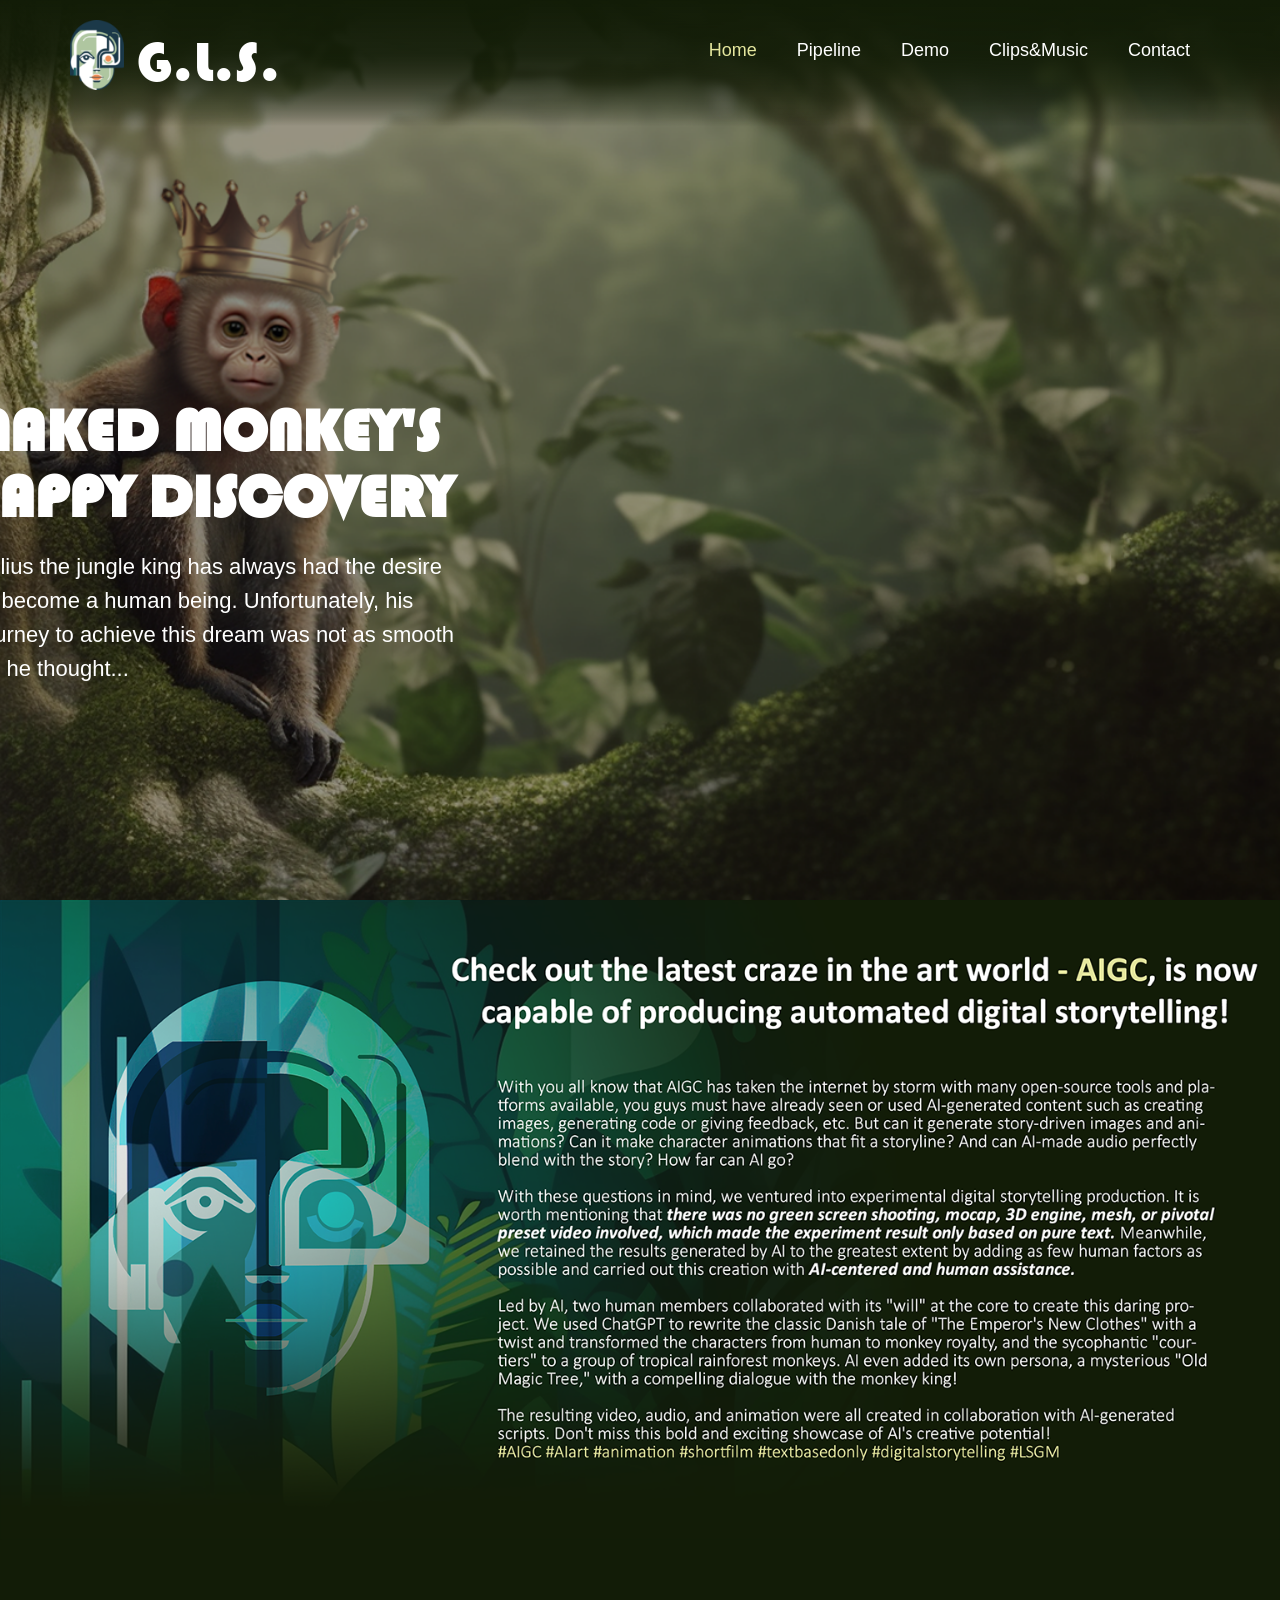
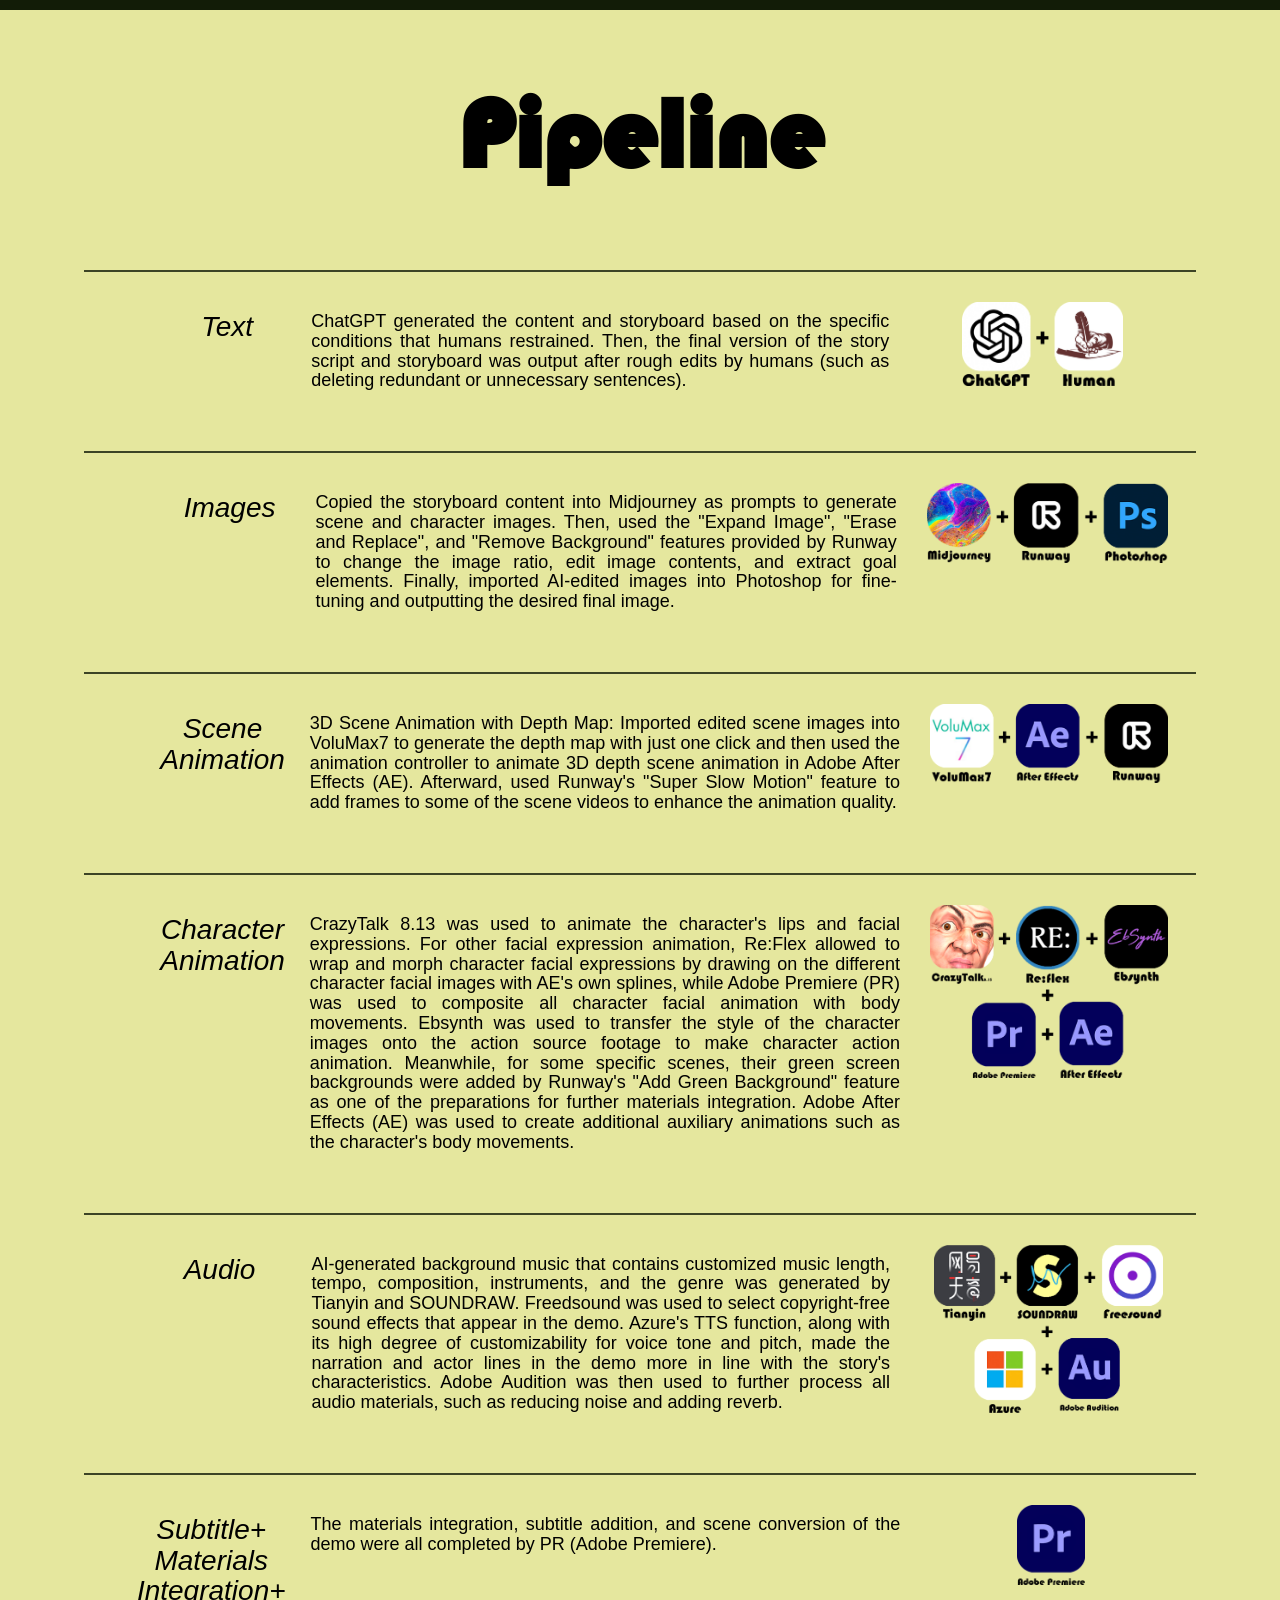
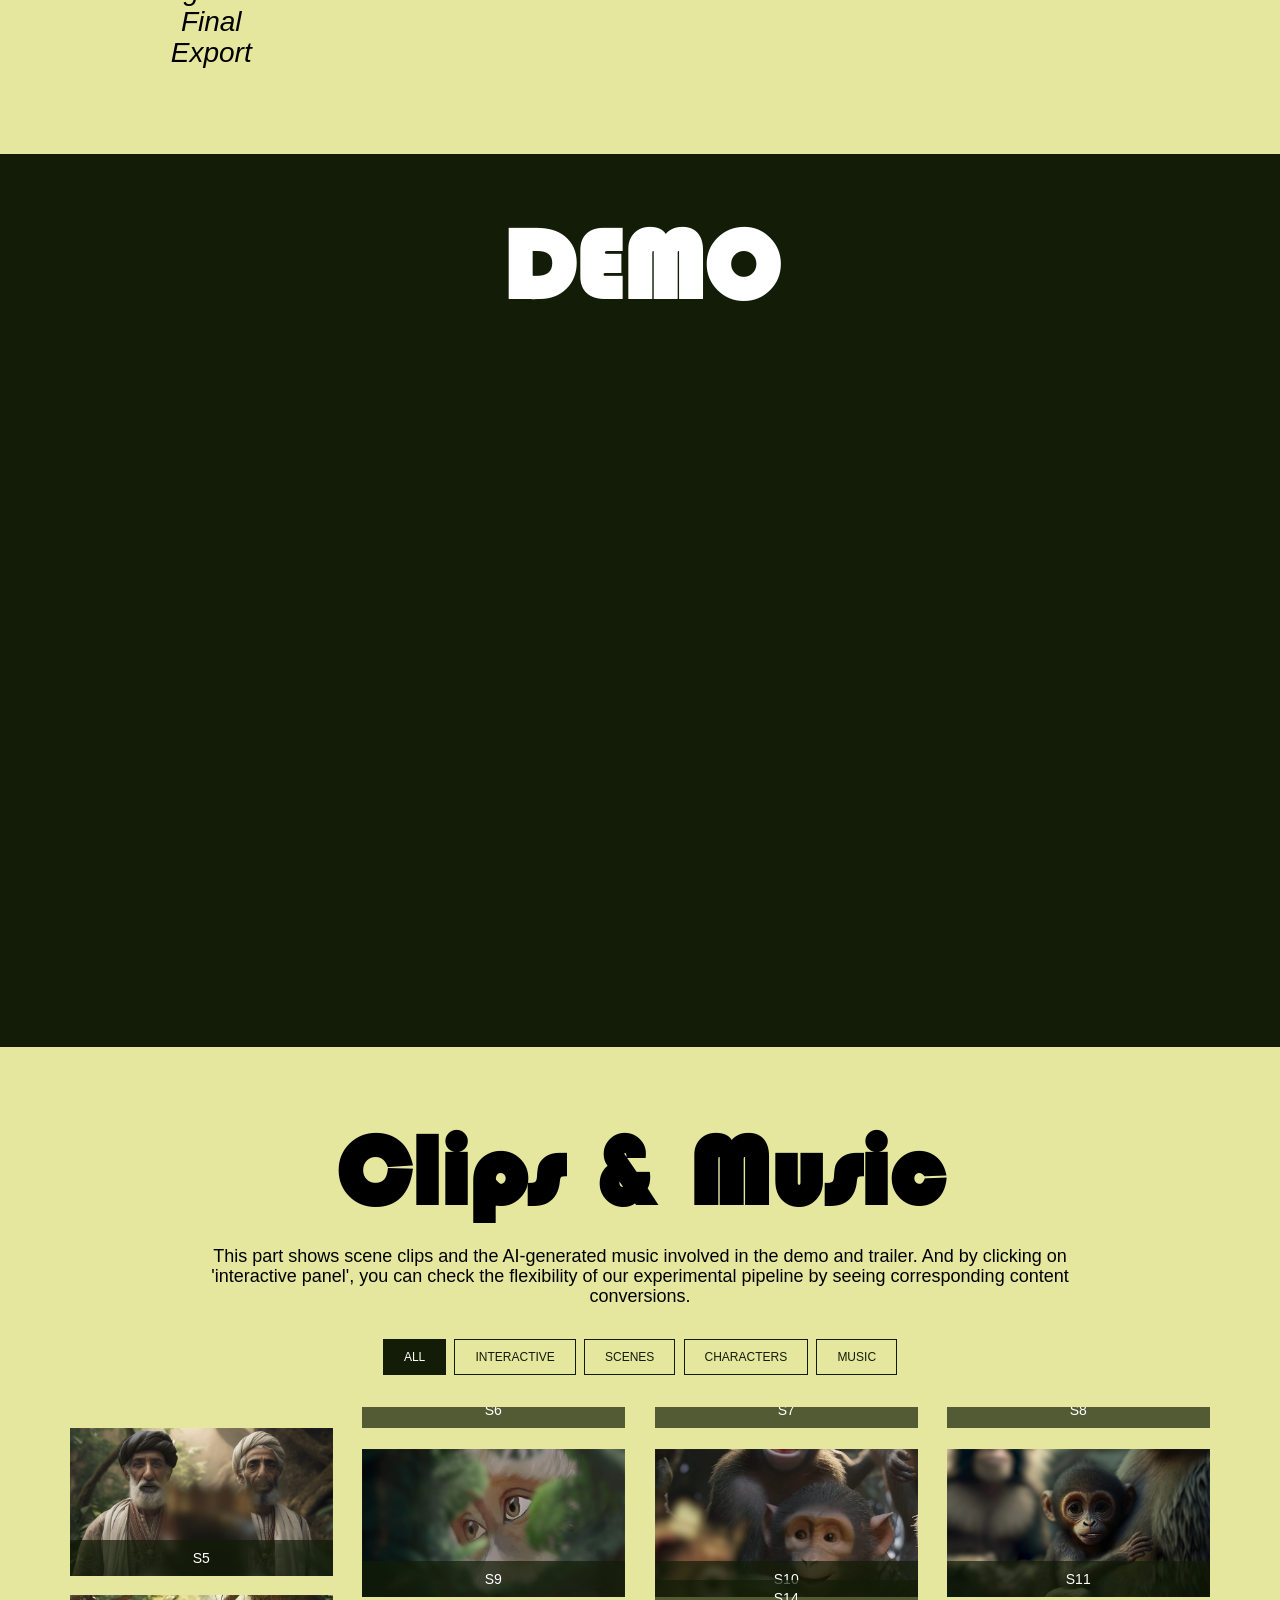
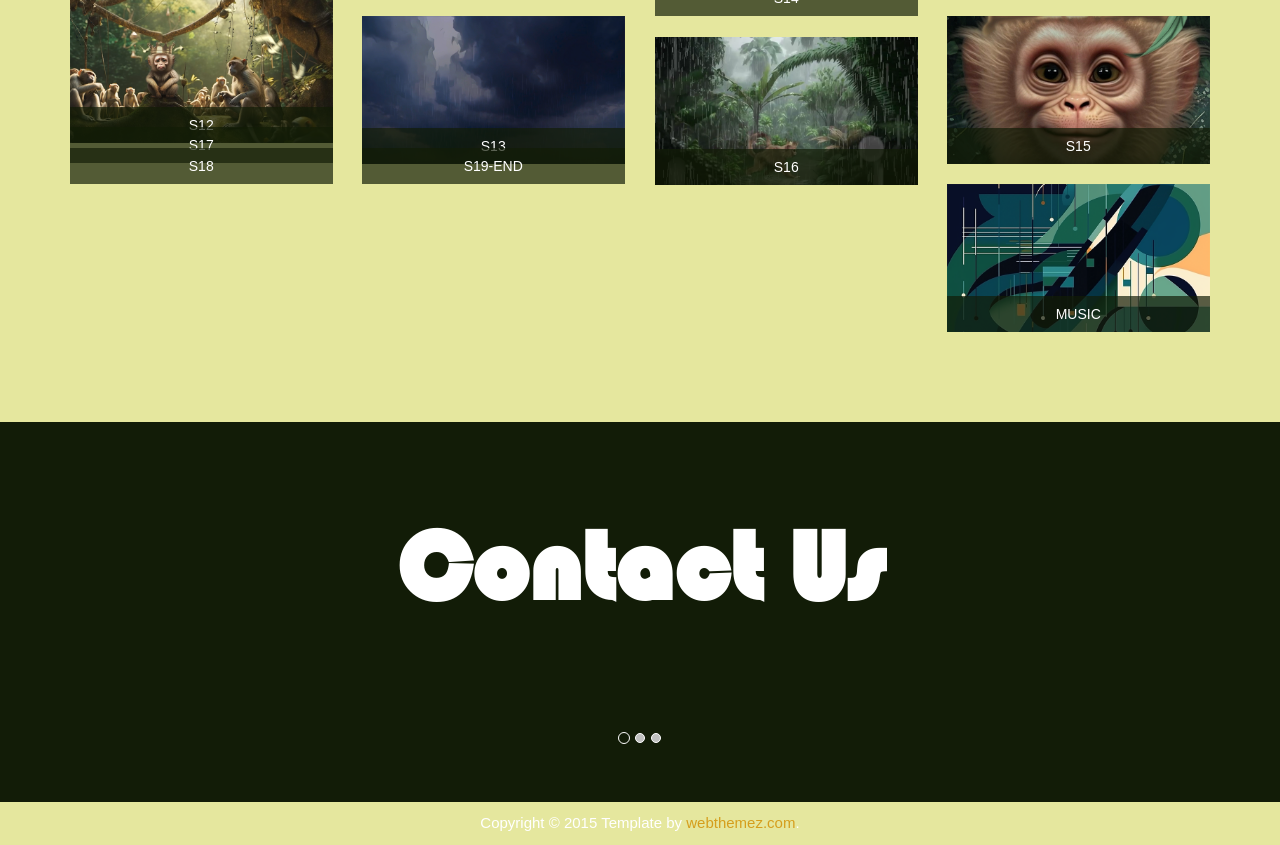
==== commit 481f76d6: "video" ====
--- a/index.html
+++ b/index.html
@@ -147,7 +147,7 @@
 						</h3>
 
 					</div>
-					<div class="row" id="banner-video">
+					<div class="row">
 						<div class="col-md-4">
 								<h1 style="font-family: 'Bauhaus 93'; font-size: 45px; padding-top: 100%;">
 									<!-- NAKED MONKEY's Happy Discovery -->
@@ -157,7 +157,7 @@
 								</h3>
 						</div>
 						<div class="col-md-6">
-								<div class="video" style="z-index: 3; padding-left: 1.5%;">
+								<div class="video"  id="banner-video" style="z-index: 3; padding-left: 1.5%;">
 									<!-- <iframe width="150%" height="600" src="https://www.youtube.com/embed/0pThnRneDjw?autoplay=0&mute=1&loop=1&rel=0" frameborder="0"></iframe> -->
 									<!-- https://www.youtube.com/watch?v=shW9i6k8cB0 -->
 									<iframe width="155%" height="600px" src="https://www.youtube.com/embed/shW9i6k8cB0?" frameborder="0" gesture="media" allowfullscreen></iframe>
--- a/css/style.css
+++ b/css/style.css
@@ -1004,13 +1004,14 @@
 	}
 	
 	.video{
-		width: fit-content;
-		transform: scale(0.5) translateY(-200%);
-	}
-
-	#banner-video {
+		/* width: fit-content; */
+		transform: scale(0.7) translateY(-1500px) translateX(-120px);
+	}
+
+	/* #banner-video {
 		padding-top: 0%;
-	}
+		height: 20%;
+	} */
 	
 }
 
@@ -1018,15 +1019,21 @@
 	.caption-data {
 		display: none;
 	}
+
+	.video{
+		/* width: fit-content; */
+		transform: scale(0.5) translateY(-1000px) translateX(-120px);
+	}
+
 	
-	.video{
+	/* .video{
 		width: fit-content;
 		transform: scaleY(0.8) translateY(-150%);
 	}
 
 	#banner-video {
 		padding-top: 0%;
-	}
+	} */
 
 }
 
@@ -1034,17 +1041,23 @@
 	.caption-data {
 		display: none;
 	}
+
+	.video{
+		/* width: fit-content; */
+		transform: scale(0.5) translateY(-1000px) translateX(-120px);
+	}
+
 	
-	.video{
+	/* .video{
 		width:fit-content;
 		transform: scale(0.8) translateY(-150%) translateX(10%);
 	}
 
 	#banner-video {
 		padding-top: 0%;
-	}
-
-}
-
-
-
+	} */
+
+}
+
+
+
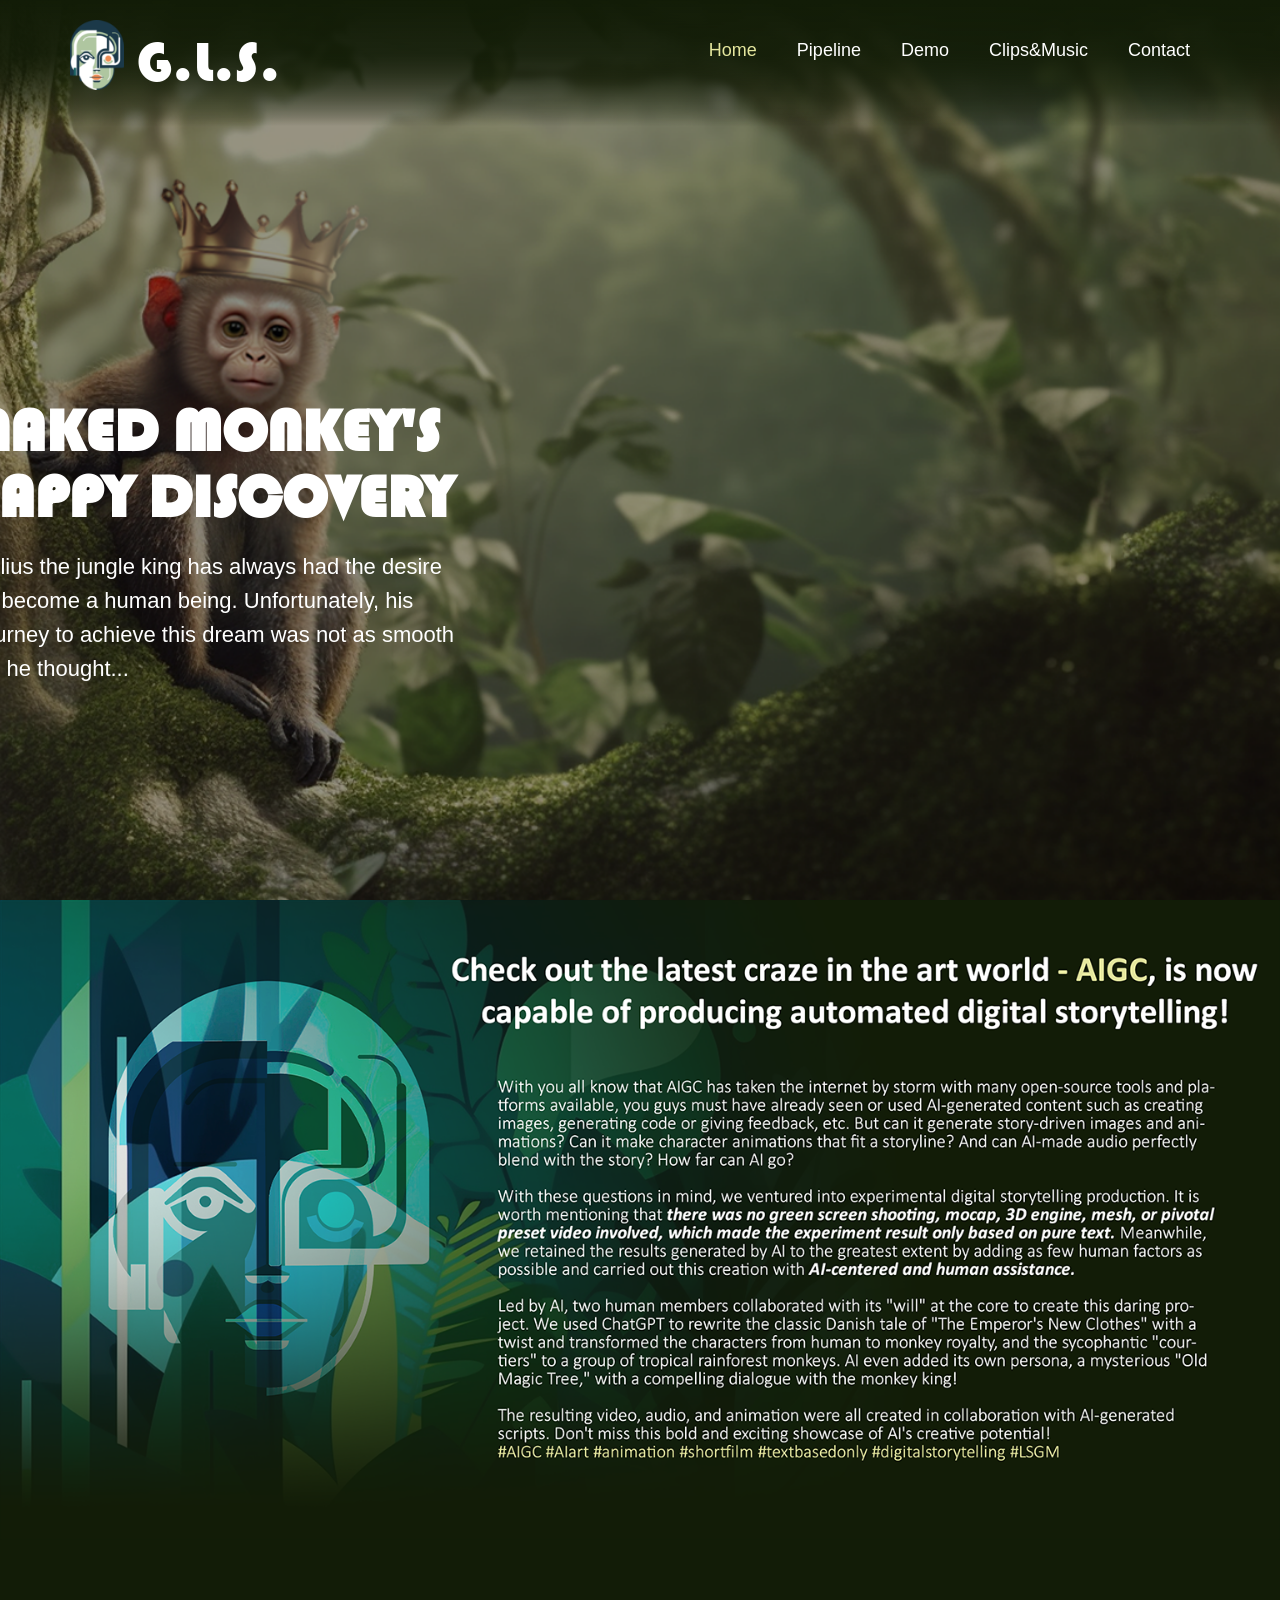
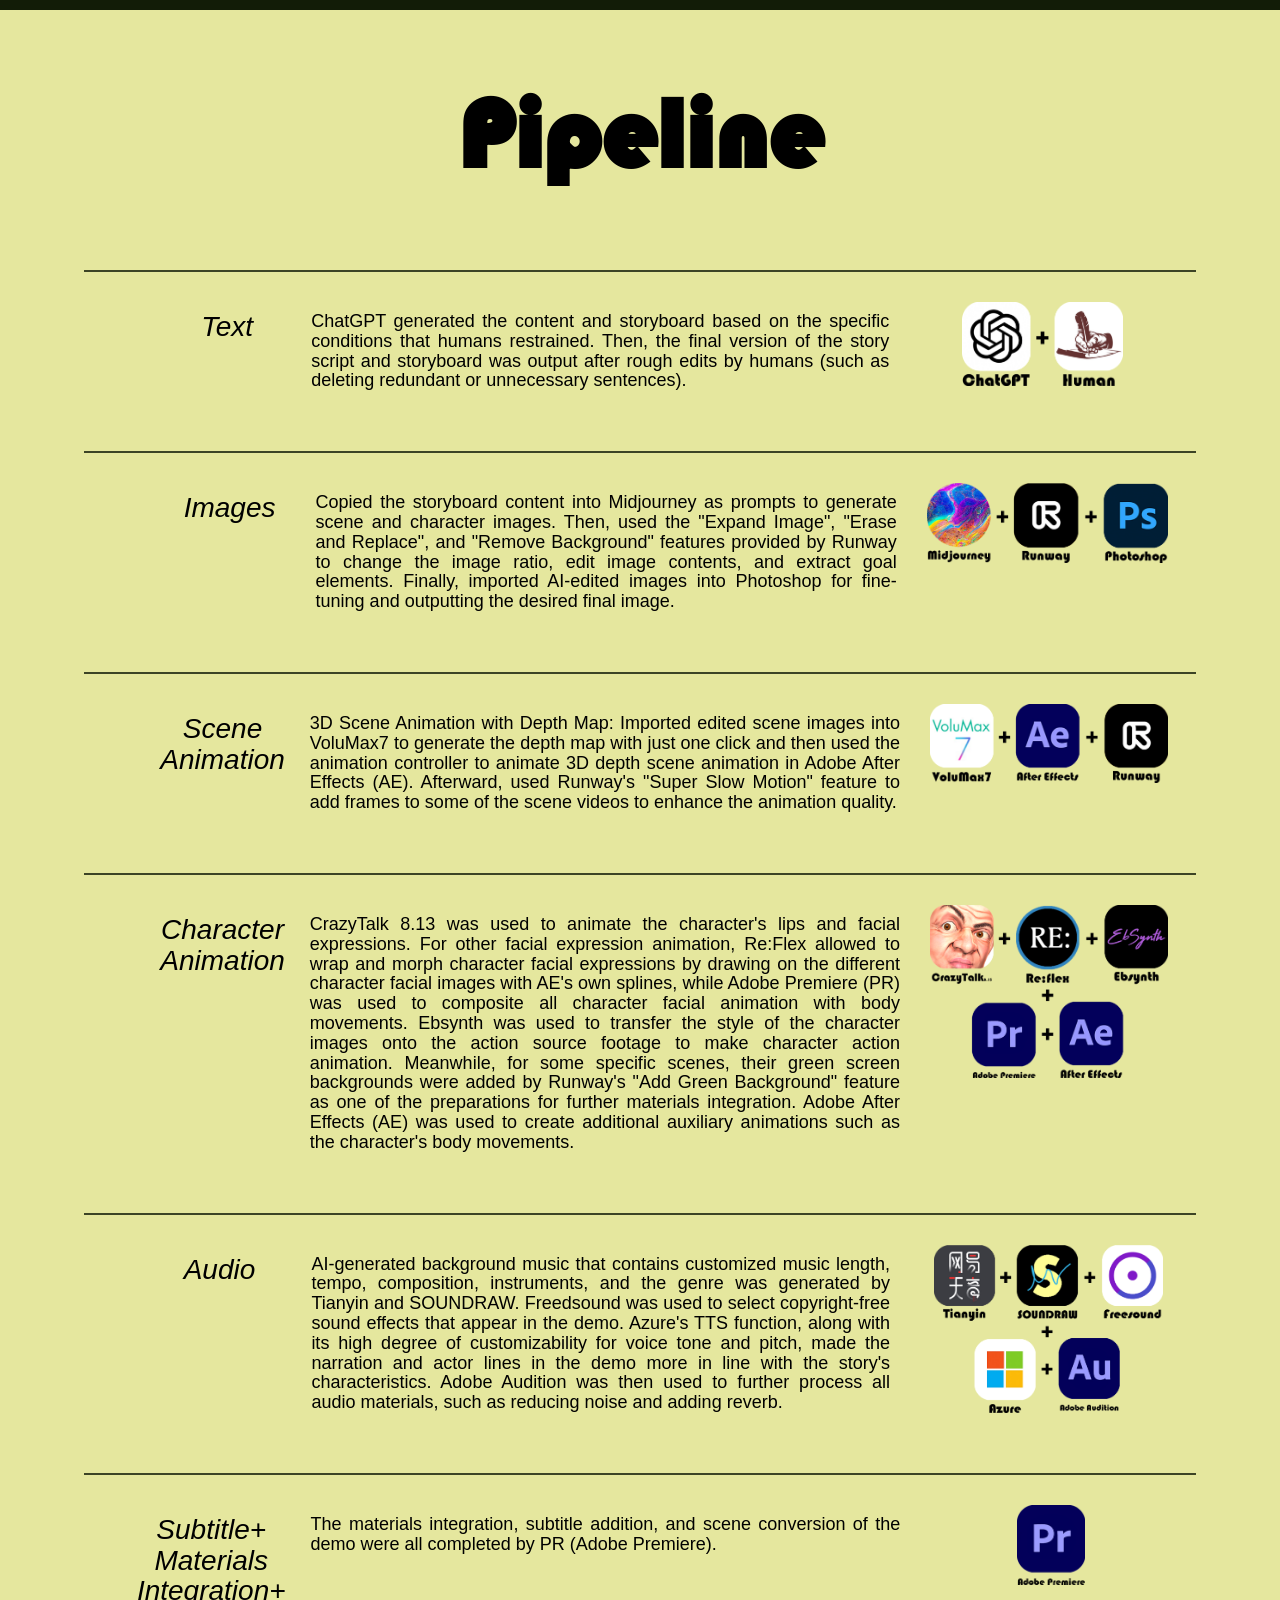
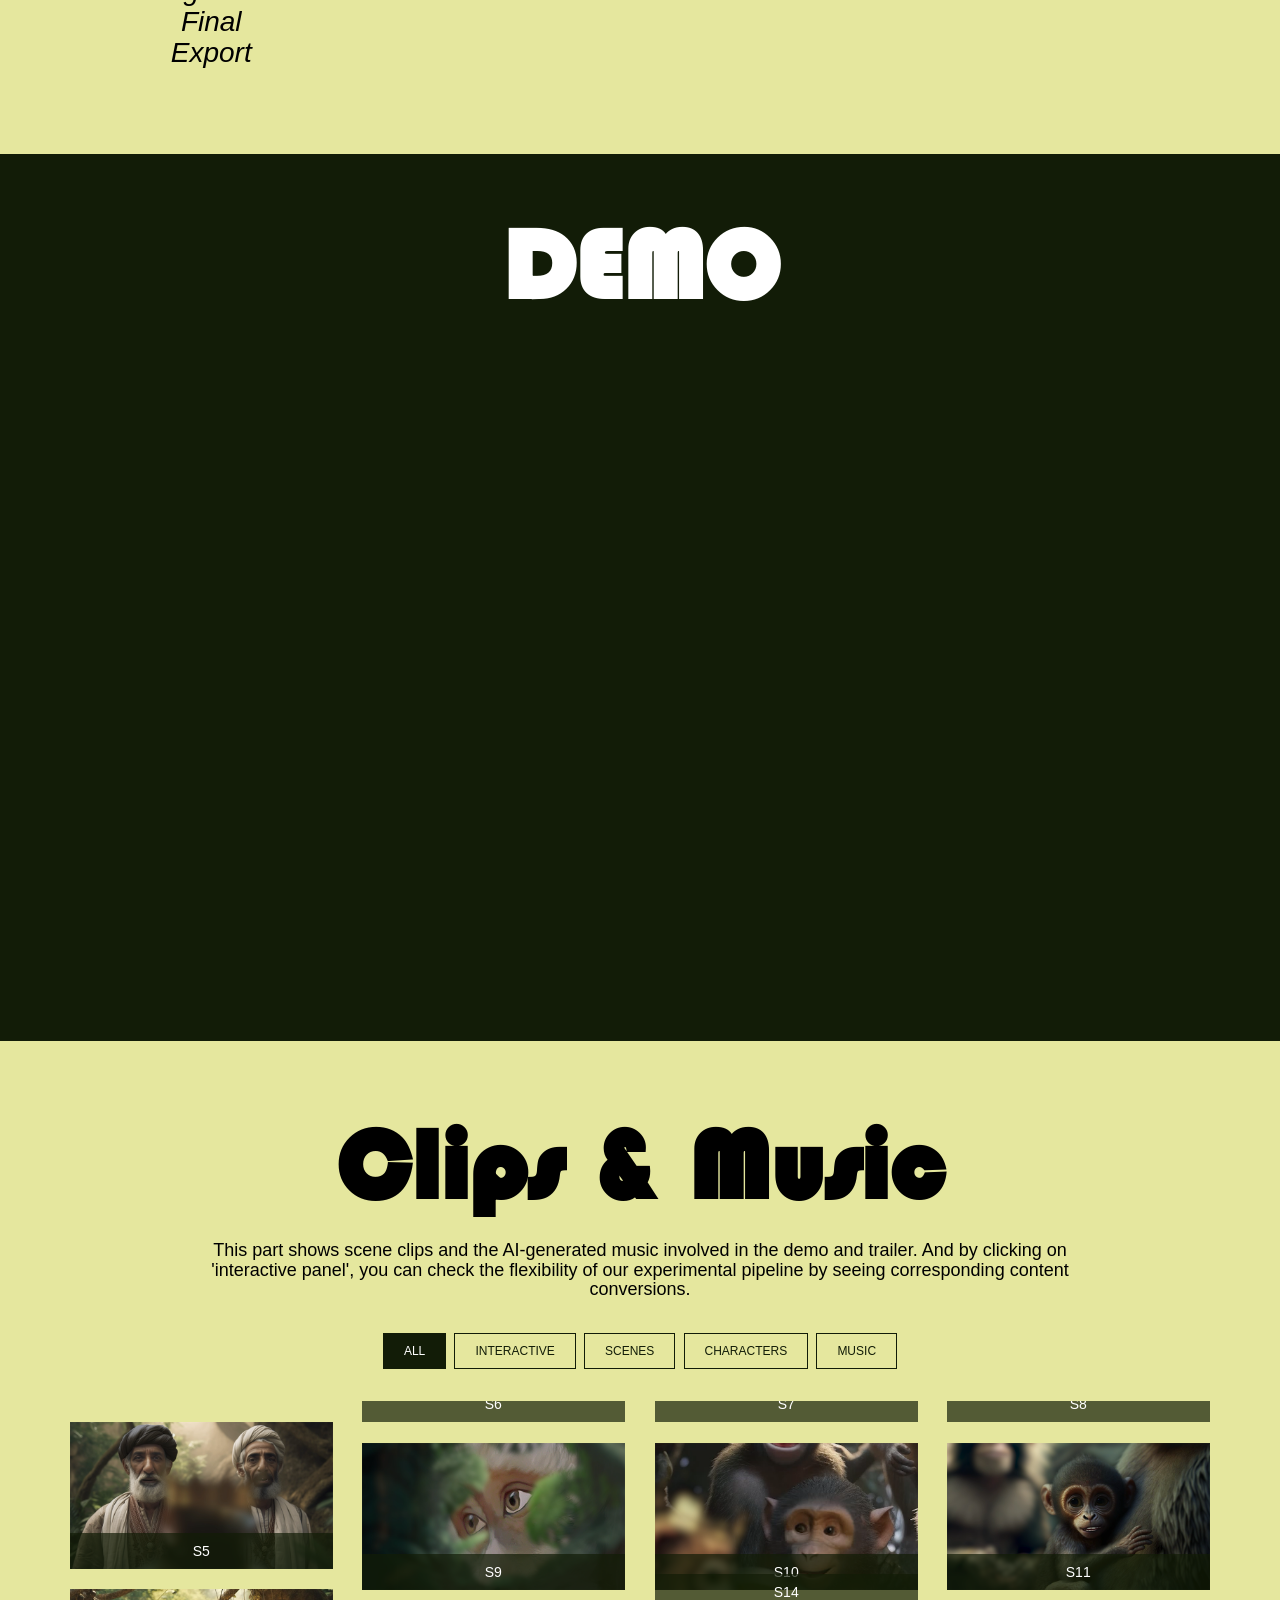
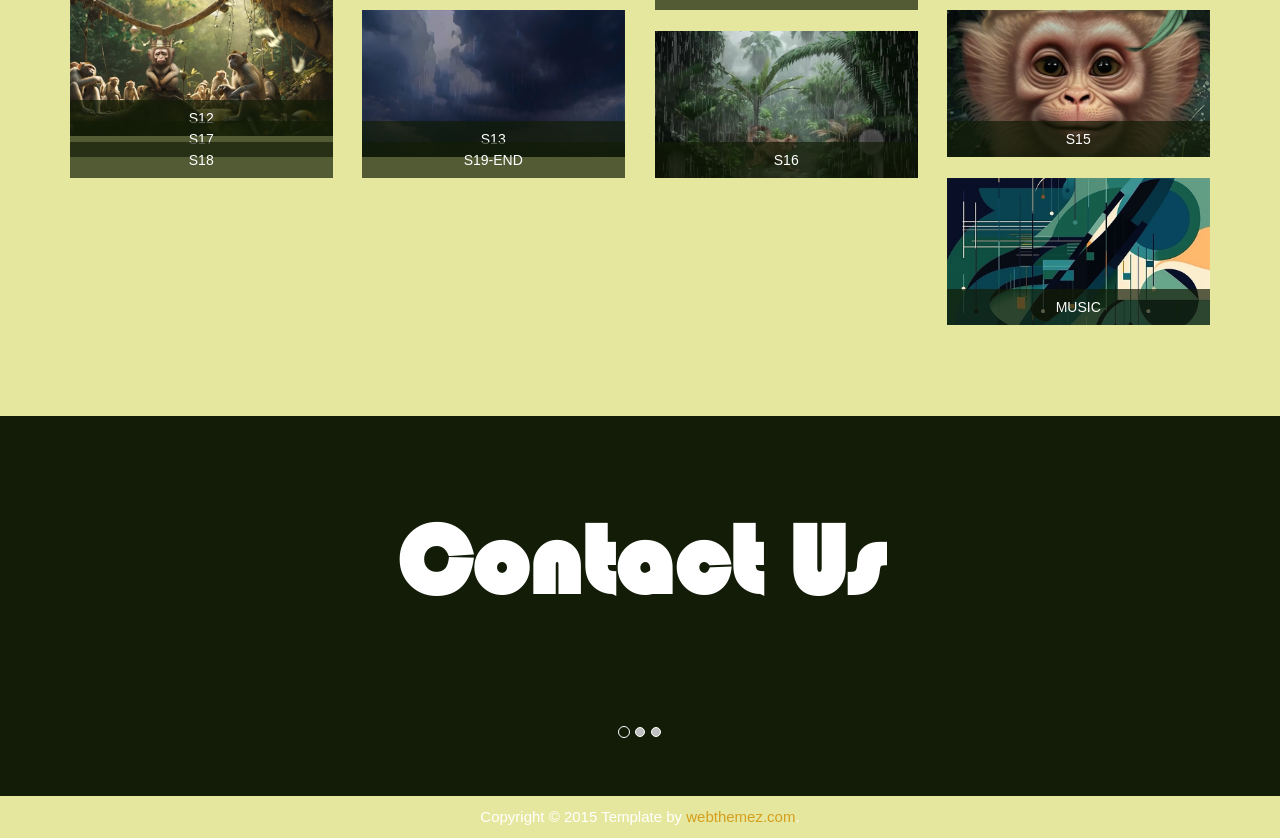
==== commit 97ae4721: "video" ====
--- a/index.html
+++ b/index.html
@@ -388,8 +388,8 @@
 			<h1 id="about" class="title text-center" style="font-family: 'Bauhaus 93'; font-size: 100px; text-align: center; padding-top: 5%;">
 				DEMO
 			</h1>
-			<div class="video">
-				<iframe width="100%" height="700px" src="https://www.youtube.com/embed/shW9i6k8cB0?" frameborder="0" gesture="media" allowfullscreen></iframe>
+			<div class="demo" style="height: 700px; text-align: center;">
+				<iframe width="100%" height="90%" src="https://www.youtube.com/embed/shW9i6k8cB0?" frameborder="0" gesture="media" allowfullscreen></iframe>
 			</div>	
 		</div>
 		<!-- demo section end -->
@@ -447,7 +447,7 @@
 												
 												<div class="row">												 
 													<div class="col-md-12" style="text-align: center;">
-														<video width="889" height="500" controls muted>
+														<video id="block-video" width="889" height="500" controls muted>
 															<source src="P5-Videos/S1.mp4" type="video/mp4">
 														  Your browser does not support the video tag.
 														</video>
@@ -502,28 +502,28 @@
 															
 															  <!-- Quote 1 -->
 															  <div class="item active" style="text-align: center;" >
-																	<video width="889" height="500" controls muted>
+																	<video id="block-video" width="889" height="500" controls muted>
 																		<source src="P5-Videos/S2-Changeable Characters/S2-Julius-original.mp4" type="video/mp4">Your browser does not support the video tag.
 																	</video>
 																	<p style="font-size: 19px;">Used Midjourney+CrazyTalk8.13+VoluMax7 to create character expressions and scene depth, showing the appearance of the protagonist.</p>
 															  </div>
 															  <!-- Quote 2 -->
 															  <div class="item">
-																	<video width="889" height="500" controls muted>
+																	<video id="block-video" width="889" height="500" controls muted>
 																		<source src="P5-Videos/S2-Changeable Characters/S2-Apple.mp4" type="video/mp4">Your browser does not support the video tag.
 																	</video>
 																	<p style="font-size: 19px;">Well…I wouldn't wish to become a human if I looked as fancy as this gold apple.</p>           
 															  </div>
 															  <!-- Quote 3 -->
 															  <div class="item">
-																	<video width="889" height="500" controls muted>
+																	<video id="block-video" width="889" height="500" controls muted>
 																		<source src="P5-Videos/S2-Changeable Characters/S2-LilGirl.mp4" type="video/mp4">Your browser does not support the video tag.
 																	</video>   
 																	<p style="font-size: 19px;">Aww…Such a sweet little girl! Wait…has she already sensed what would happen after?</p>
 															  </div>
 															  <!-- Quote 4 -->
 															  <div class="item">
-																	<video width="889" height="500" controls muted>
+																	<video id="block-video" width="889" height="500" controls muted>
 																		<source src="P5-Videos/S2-Changeable Characters/S2-OldKing.mp4" type="video/mp4">Your browser does not support the video tag.
 																	</video>  
 																	<p style="font-size: 19px;">Wow! The monkey is back to the classic king image, but why does he not look happy?</p>
@@ -531,11 +531,11 @@
 															</div>   
 															
 															<!-- Left and right controls -->
-  															<a class="left carousel-control" href="#video-carousel" data-slide="prev">
+  															<a id="left-slide" class="left carousel-control" href="#video-carousel" data-slide="prev">
     														<span class="glyphicon glyphicon-chevron-left"></span>
     														<span class="sr-only">Previous</span>
   															</a>
-  															<a class="right carousel-control" href="#video-carousel" data-slide="next">
+  															<a id="right-slide" class="right carousel-control" href="#video-carousel" data-slide="next">
     														<span class="glyphicon glyphicon-chevron-right"></span>
     														<span class="sr-only">Next</span>
   															</a>
@@ -574,7 +574,7 @@
 												
 												<div class="row">												 
 													<div class="col-md-12" style="text-align: center;">
-														<video width="889" height="500" controls muted>
+														<video id="block-video" width="889" height="500" controls muted>
 															<source src="P5-Videos/S3_LowBitrate.mp4" type="video/mp4">
 														  Your browser does not support the video tag.
 														</video>
@@ -627,28 +627,28 @@
 															
 															  <!-- Quote 1 -->
 															  <div class="item active" style="text-align: center;" >
-																	<video width="889" height="500" controls muted>
+																	<video id="block-video" width="889" height="500" controls muted>
 																		<source src="P5-Videos/S4-Changeable Scenes/S4-jungle-original.mp4" type="video/mp4">Your browser does not support the video tag.
 																	</video>
 																	<p style="font-size: 19px;">Here comes the swindlers!  The water flow here was made using the turbulent distortion of AE, and the scene transformation is to first use the depth-leres model of ControlNet to generate the depth map of the scene picture output by Midjourney, and then use the text-to-image function of Stable Diffusion to replace other scenes with the same structure as the original scene image.</p>
 															  </div>
 															  <!-- Quote 2 -->
 															  <div class="item">
-																	<video width="889" height="500" controls muted>
+																	<video id="block-video" width="889" height="500" controls muted>
 																		<source src="P5-Videos/S4-Changeable Scenes/S4-outerspace.mp4" type="video/mp4">Your browser does not support the video tag.
 																	</video>
 																	<p style="font-size: 19px;">Hope their wishes won't come true…</p>           
 															  </div>
 															  <!-- Quote 3 -->
 															  <div class="item">
-																	<video width="889" height="500" controls muted>
+																	<video id="block-video" width="889" height="500" controls muted>
 																		<source src="P5-Videos/S4-Changeable Scenes/S4-seabase.mp4" type="video/mp4">Your browser does not support the video tag.
 																	</video>   
 																	<p style="font-size: 19px;">Will their actions anger Poseidon?</p>
 															  </div>
 															  <!-- Quote 4 -->
 															  <div class="item">
-																	<video width="889" height="500" controls muted>
+																	<video id="block-video" width="889" height="500" controls muted>
 																		<source src="P5-Videos/S4-Changeable Scenes/S4-town.mp4" type="video/mp4">Your browser does not support the video tag.
 																	</video>  
 																	<p style="font-size: 19px;">It would be so cruel to cheat on such a beautiful town!</p>
@@ -656,11 +656,11 @@
 															</div>   
 															
 															<!-- Left and right controls -->
-  															<a class="left carousel-control" href="#video-carousel2" data-slide="prev">
+  															<a id="left-slide" class="left carousel-control" href="#video-carousel2" data-slide="prev">
     														<span class="glyphicon glyphicon-chevron-left" style="background-color: transparent;"></span>
     														<span class="sr-only">Previous</span>
   															</a>
-  															<a class="right carousel-control" href="#video-carousel2" data-slide="next">
+  															<a id="right-slide" class="right carousel-control" href="#video-carousel2" data-slide="next">
     														<span class="glyphicon glyphicon-chevron-right"></span>
     														<span class="sr-only">Next</span>
   															</a>
@@ -701,7 +701,7 @@
 												
 												<div class="row">												 
 													<div class="col-md-12" style="text-align: center;">
-														<video width="750" height="500" controls muted>
+														<video id="block-video" width="750" height="500" controls muted>
 															<source src="P5-Videos/S5.mp4" type="video/mp4">
 														  Your browser does not support the video tag.
 														</video>
@@ -741,7 +741,7 @@
 												
 												<div class="row">												 
 													<div class="col-md-12" style="text-align: center;">
-														<video width="889" height="500" controls muted>
+														<video id="block-video" width="889" height="500" controls muted>
 															<source src="P5-Videos/S6.mp4" type="video/mp4">
 														  Your browser does not support the video tag.
 														</video>
@@ -782,7 +782,7 @@
 												
 												<div class="row">												 
 													<div class="col-md-12" style="text-align: center;">
-														<video width="889" height="500" controls muted>
+														<video id="block-video" width="889" height="500" controls muted>
 															<source src="P5-Videos/S7.mp4" type="video/mp4">
 														  Your browser does not support the video tag.
 														</video>
@@ -822,7 +822,7 @@
 												
 												<div class="row">												 
 													<div class="col-md-12" style="text-align: center;">
-														<video width="889" height="500" controls muted>
+														<video id="block-video" width="889" height="500" controls muted>
 															<source src="P5-Videos/S8.mp4" type="video/mp4">
 														  Your browser does not support the video tag.
 														</video>
@@ -862,7 +862,7 @@
 												
 												<div class="row">												 
 													<div class="col-md-12" style="text-align: center;">
-														<video width="889" height="500" controls muted>
+														<video id="block-video" width="889" height="500" controls muted>
 															<source src="P5-Videos/S9.mp4" type="video/mp4">
 														  Your browser does not support the video tag.
 														</video>
@@ -902,7 +902,7 @@
 												
 												<div class="row">												 
 													<div class="col-md-12" style="text-align: center;">
-														<video width="889" height="500" controls muted>
+														<video id="block-video" width="889" height="500" controls muted>
 															<source src="P5-Videos/S10.mp4" type="video/mp4">
 														  Your browser does not support the video tag.
 														</video>
@@ -942,7 +942,7 @@
 												
 												<div class="row">												 
 													<div class="col-md-12" style="text-align: center;">
-														<video width="889" height="500" controls muted>
+														<video id="block-video" width="889" height="500" controls muted>
 															<source src="P5-Videos/S11.mp4" type="video/mp4">
 														  Your browser does not support the video tag.
 														</video>
@@ -982,7 +982,7 @@
 												
 												<div class="row">												 
 													<div class="col-md-12" style="text-align: center;">
-														<video width="750" height="500" controls muted>
+														<video id="block-video" width="750" height="500" controls muted>
 															<source src="P5-Videos/S12.mp4" type="video/mp4">
 														  Your browser does not support the video tag.
 														</video>
@@ -1022,7 +1022,7 @@
 												
 												<div class="row">												 
 													<div class="col-md-12" style="text-align: center;">
-														<video width="889" height="500" controls muted>
+														<video id="block-video" width="889" height="500" controls muted>
 															<source src="P5-Videos/S13.mp4" type="video/mp4">
 														  Your browser does not support the video tag.
 														</video>
@@ -1075,28 +1075,28 @@
 															
 															  <!-- Quote 1 -->
 															  <div class="item active" style="text-align: center;" >
-																	<video width="889" height="500" controls muted>
+																	<video id="block-video" width="889" height="500" controls muted>
 																		<source src="P5-Videos/S14-Changeable weathers/S14-rainy-original.mp4" type="video/mp4">Your browser does not support the video tag.
 																	</video>
 																	<p style="font-size: 19px;">Julius was still surrounded by monkeys, but at this point, he began to reflect on himself in his sorrow. Used Midjourney seed+PS+CrazyTalk8.13.</p>
 															  </div>
 															  <!-- Quote 2 -->
 															  <div class="item">
-																	<video width="889" height="500" controls muted>
+																	<video id="block-video" width="889" height="500" controls muted>
 																		<source src="P5-Videos/S14-Changeable weathers/S14-sandstorm.mp4" type="video/mp4">Your browser does not support the video tag.
 																	</video>
 																	<p style="font-size: 19px;">Did the wind and sand cause the umbrella held by the monkey in the back of the scene in that kind of tattered situation?</p>           
 															  </div>
 															  <!-- Quote 3 -->
 															  <div class="item">
-																	<video width="889" height="500" controls muted>
+																	<video id="block-video" width="889" height="500" controls muted>
 																		<source src="P5-Videos/S14-Changeable weathers/S14-snowy.mp4" type="video/mp4">Your browser does not support the video tag.
 																	</video>   
 																	<p style="font-size: 19px;">There were puddles of snow on the monkey's umbrella in the back of the scene and Julius's crown and arm, poor Julius must be very cold...</p>
 															  </div>
 															  <!-- Quote 4 -->
 															  <div class="item">
-																	<video width="889" height="500" controls muted>
+																	<video id="block-video" width="889" height="500" controls muted>
 																		<source src="P5-Videos/S14-Changeable weathers/S14-sunny.mp4" type="video/mp4">Your browser does not support the video tag.
 																	</video>  
 																	<p style="font-size: 19px;">The sun was so strong that the monkey behind needed to hold an umbrella, but obviously there was no umbrella that can cover Julius' sadness.</p>
@@ -1104,11 +1104,11 @@
 															</div>   
 															
 															<!-- Left and right controls -->
-  															<a class="left carousel-control" href="#video-carousel3" data-slide="prev">
+  															<a id="left-slide" class="left carousel-control" href="#video-carousel3" data-slide="prev">
     														<span class="glyphicon glyphicon-chevron-left" style="background-color: transparent;"></span>
     														<span class="sr-only">Previous</span>
   															</a>
-  															<a class="right carousel-control" href="#video-carousel3" data-slide="next">
+  															<a id="right-slide" class="right carousel-control" href="#video-carousel3" data-slide="next">
     														<span class="glyphicon glyphicon-chevron-right"></span>
     														<span class="sr-only">Next</span>
   															</a>
@@ -1147,7 +1147,7 @@
 												
 												<div class="row">												 
 													<div class="col-md-12" style="text-align: center;">
-														<video width="667" height="500" controls muted>
+														<video id="block-video" width="667" height="500" controls muted>
 															<source src="P5-Videos/S15.mp4" type="video/mp4">
 														  Your browser does not support the video tag.
 														</video>
@@ -1188,7 +1188,7 @@
 												
 												<div class="row">												 
 													<div class="col-md-12" style="text-align: center;">
-														<video width="889" height="500" controls muted>
+														<video id="block-video" width="889" height="500" controls muted>
 															<source src="P5-Videos/S16.mp4" type="video/mp4">
 														  Your browser does not support the video tag.
 														</video>
@@ -1228,7 +1228,7 @@
 												
 												<div class="row">												 
 													<div class="col-md-12" style="text-align: center;">
-														<video width="889" height="500" controls muted>
+														<video id="block-video" width="889" height="500" controls muted>
 															<source src="P5-Videos/S17.mp4" type="video/mp4">
 														  Your browser does not support the video tag.
 														</video>
@@ -1269,7 +1269,7 @@
 												
 												<div class="row">												 
 													<div class="col-md-12" style="text-align: center;">
-														<video width="889" height="500" controls muted>
+														<video id="block-video" width="889" height="500" controls muted>
 															<source src="P5-Videos/S18.mp4" type="video/mp4">
 														  Your browser does not support the video tag.
 														</video>
@@ -1310,7 +1310,7 @@
 												
 												<div class="row">												 
 													<div class="col-md-12" style="text-align: center;">
-														<video width="889" height="500" controls muted>
+														<video id="block-video" width="889" height="500" controls muted>
 															<source src="P5-Videos/S19-End.mp4" type="video/mp4">
 														  Your browser does not support the video tag.
 														</video>
@@ -1363,7 +1363,7 @@
 															
 															  <!-- Quote 1 -->
 															  <div class="item active" style="text-align: center;" >
-																<video width="889" height="500" controls>
+																<video id="block-video" width="889" height="500" controls>
 																	<source src="P5-Music/MusicVideo-tianyin.mp4" type="video/mp4">
 																  Your browser does not support the video tag.
 																</video>
@@ -1372,7 +1372,7 @@
 															  </div>
 															  <!-- Quote 2 -->
 															  <div class="item">
-																<video width="889" height="500" controls>
+																<video id="block-video" width="889" height="500" controls>
 																	<source src="P5-Music/MusicVideo-Soundraw.mp4" type="video/mp4">
 																  Your browser does not support the video tag.
 																</video>
@@ -1382,11 +1382,11 @@
 															</div>   
 														
 															<!-- Left and right controls -->
-  															<a class="left carousel-control" href="#video-carousel4" data-slide="prev">
+  															<a id="left-slide" class="left carousel-control" href="#video-carousel4" data-slide="prev">
     														<span class="glyphicon glyphicon-chevron-left"></span>
     														<span class="sr-only">Previous</span>
   															</a>
-  															<a class="right carousel-control" href="#video-carousel4" data-slide="next">
+  															<a id="right-slide" class="right carousel-control" href="#video-carousel4" data-slide="next">
     														<span class="glyphicon glyphicon-chevron-right"></span>
     														<span class="sr-only">Next</span>
   															</a>
--- a/css/style.css
+++ b/css/style.css
@@ -1008,6 +1008,25 @@
 		transform: scale(0.7) translateY(-1500px) translateX(-120px);
 	}
 
+	.demo{
+		width: 100%;
+		height: auto;
+	}
+
+	#block-video{
+		width: 90%;
+	}
+
+	/* .glyphicon{
+		transform: scale(0.5) translateX(-10px);
+	} */
+	#left-slide {
+		transform: scaleX(0.6) translateX(-75%);
+	}
+	#right-slide {
+		transform: scaleX(0.6) translateX(75%);
+	}
+
 	/* #banner-video {
 		padding-top: 0%;
 		height: 20%;
@@ -1025,6 +1044,26 @@
 		transform: scale(0.5) translateY(-1000px) translateX(-120px);
 	}
 
+	.demo{
+		width: 100%;
+		height: auto;
+	}
+
+	#block-video{
+		width: 90%;
+	}
+
+	/* .glyphicon{
+		transform: scale(0.5) translateX(-10px);
+	} */
+	#left-slide {
+		transform: scaleX(0.6) translateX(-75%);
+	}
+	#right-slide {
+		transform: scaleX(0.6) translateX(75%);
+	}
+
+
 	
 	/* .video{
 		width: fit-content;
@@ -1047,6 +1086,26 @@
 		transform: scale(0.5) translateY(-1000px) translateX(-120px);
 	}
 
+	.demo{
+		width: 100%;
+		height: auto;
+	}
+
+	#block-video{
+		width: 90%;
+	}
+
+	/* .glyphicon{
+		transform: scale(0.5) translateX(-10px);
+	} */
+	#left-slide {
+		transform: scaleX(0.6) translateX(-70%);
+	}
+	#right-slide {
+		transform: scaleX(0.6) translateX(70%);
+	}
+
+
 	
 	/* .video{
 		width:fit-content;
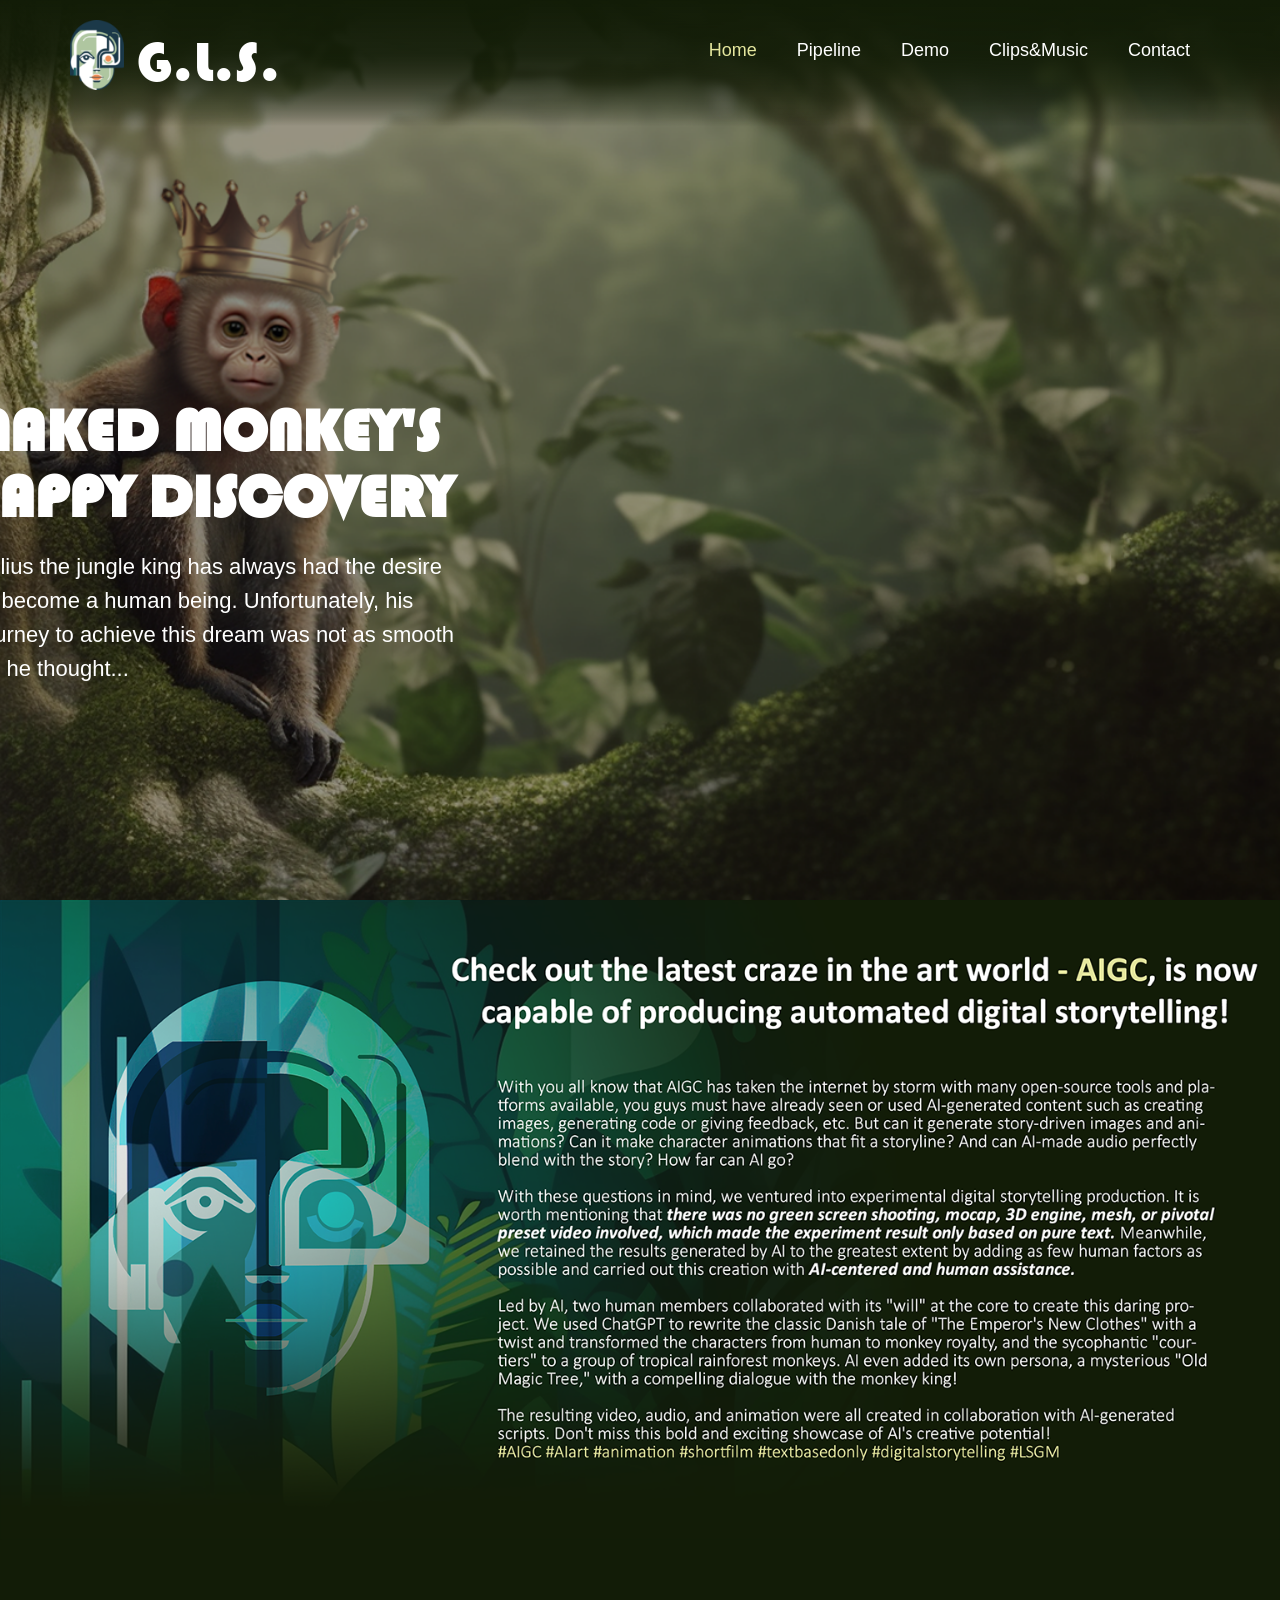
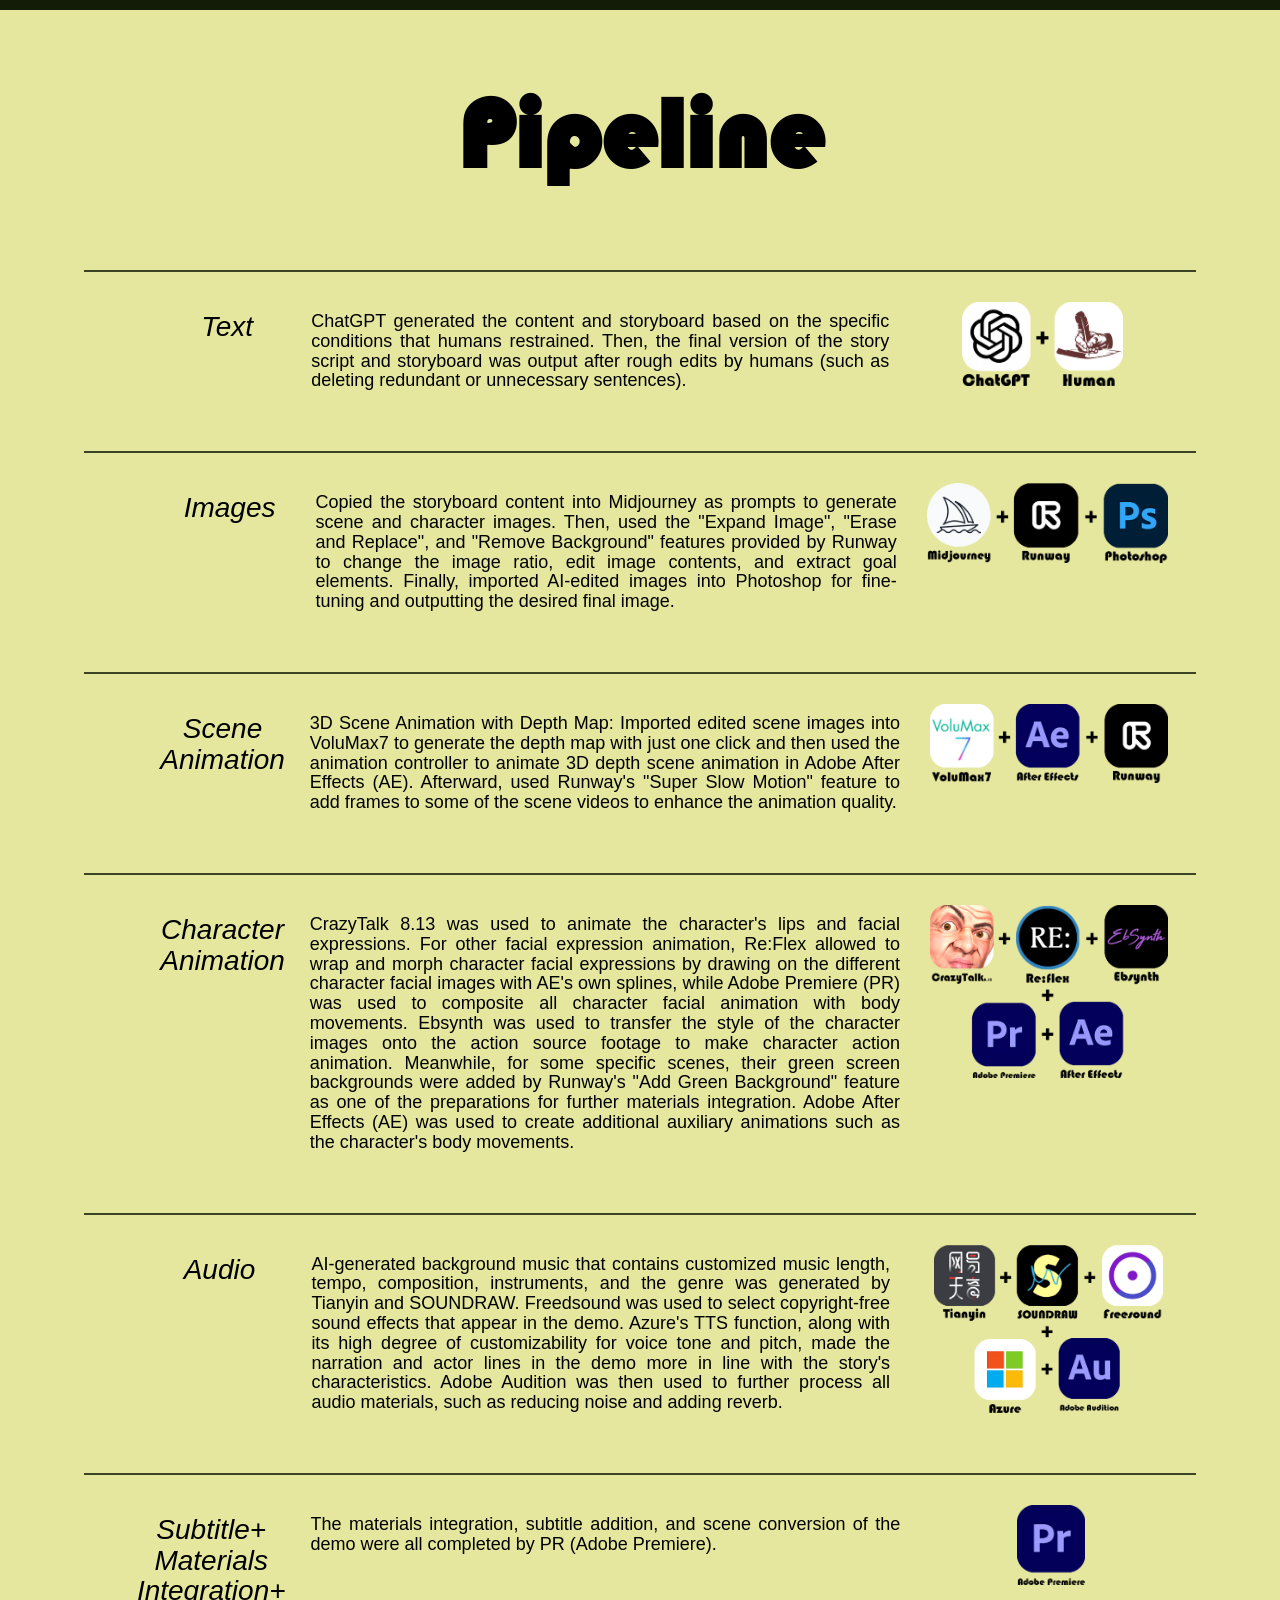
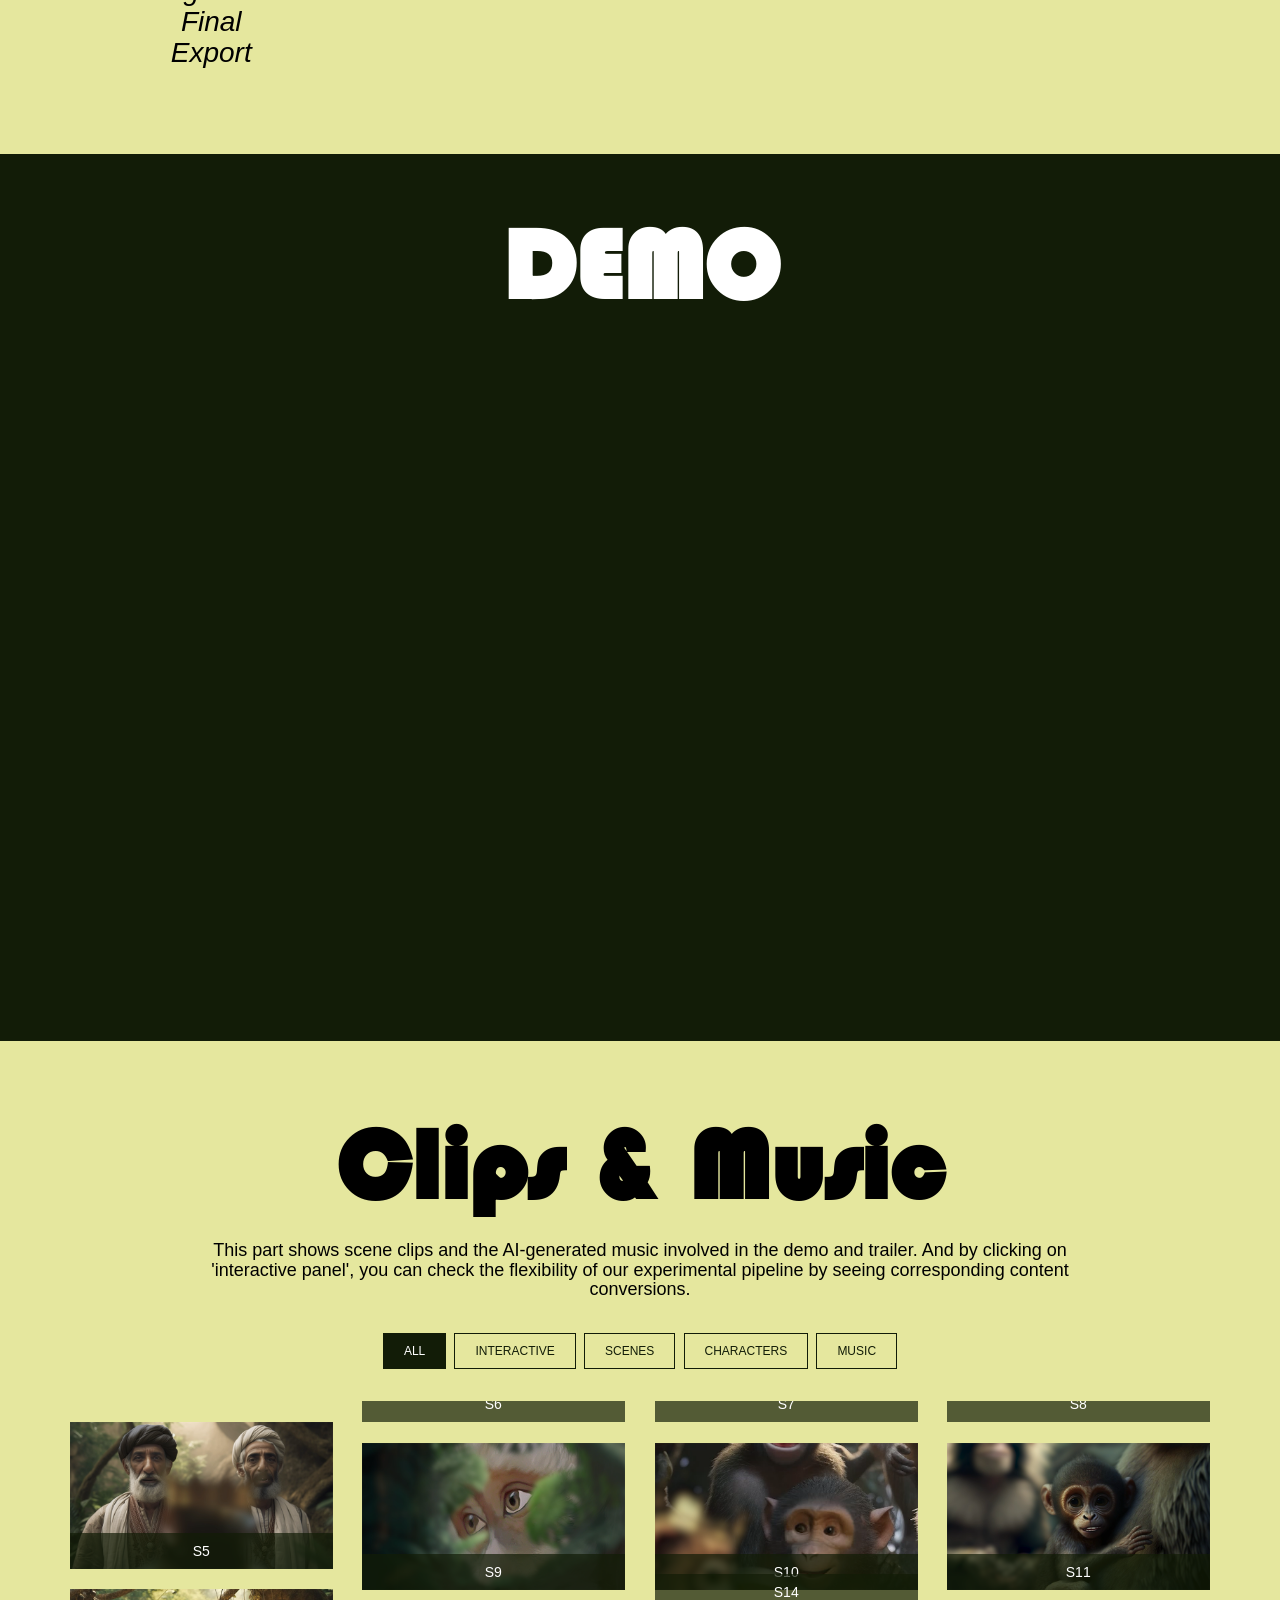
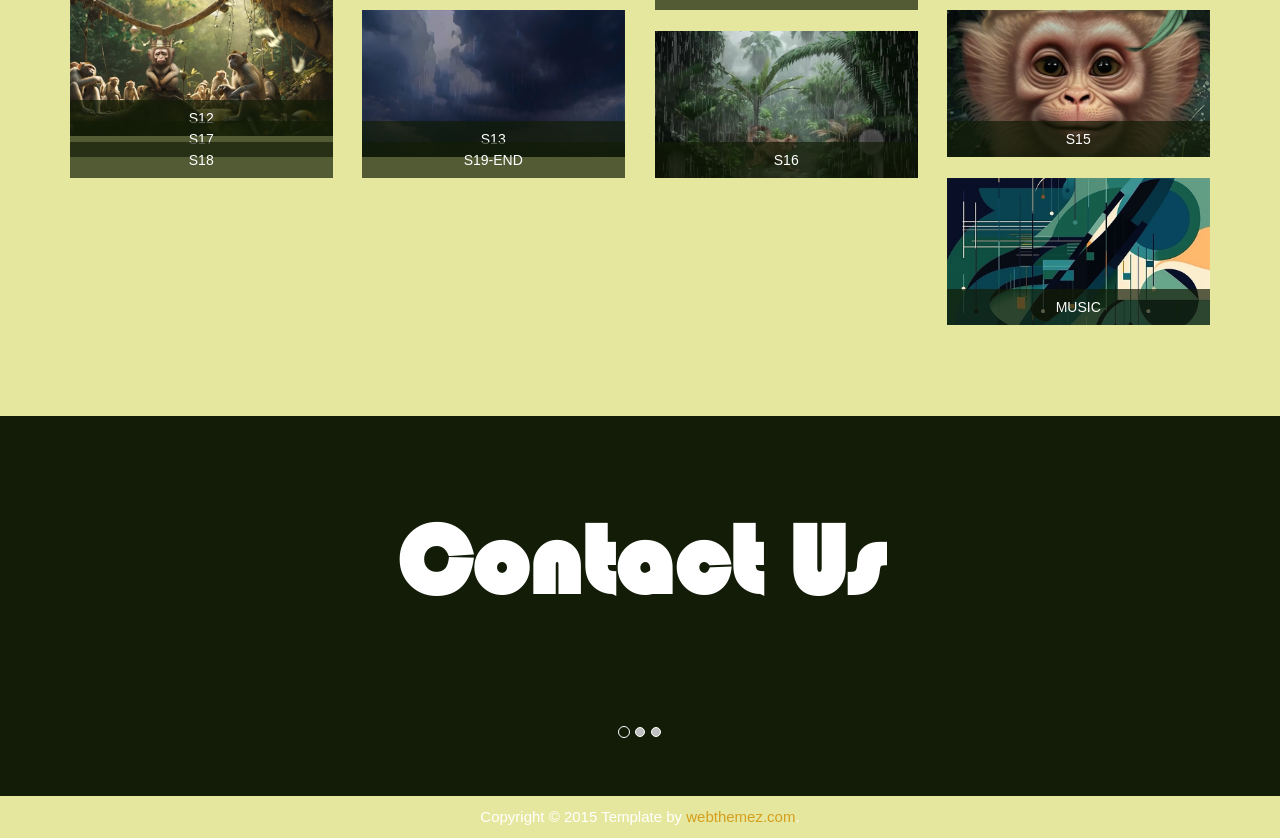
==== commit 3498f5f3: "Update index.html" ====
--- a/index.html
+++ b/index.html
@@ -140,15 +140,16 @@
 				<div class="container">
 					<div class="caption-data" id="banner-title" style="margin-top: 0px; opacity: 1;" data-animation-effect="fadeIn">
 						<h1 style="font-family: 'Bauhaus 93'; right: 88%; position: relative; padding-top: 40%;">
-							NAKED MONKEY's <br/> Happy Discovery
+							NAKED MONKEY's <br/> HAPPY DISCOVERY
 						</h1>
 						<h3 style="text-align: left; right: 85%; position: relative; ">
 							Julius the jungle king has always had the desire <br/>to become a human being. Unfortunately, his <br/>journey to achieve this dream was not as smooth <br/> as he thought...
 						</h3>
 
 					</div>
+					<div id="subtitle"><h1 style="font-family: 'Bauhaus 93'; font-size: 40px;">NAKED MONKEY's <br/> HAPPY DISCOVERY</h1></div>
 					<div class="row">
-						<div class="col-md-4">
+						<div id="junk" class="col-md-4">
 								<h1 style="font-family: 'Bauhaus 93'; font-size: 45px; padding-top: 100%;">
 									<!-- NAKED MONKEY's Happy Discovery -->
 								</h1>
@@ -156,14 +157,16 @@
 									<!-- Julius the jungle king has always had the desire to become a human being. Unfortunately, his journey to achieve this dream was not as smooth as he thought... -->
 								</h3>
 						</div>
-						<div class="col-md-6">
+						<div class="col-md-6" style="text-align: center;">
 								<div class="video"  id="banner-video" style="z-index: 3; padding-left: 1.5%;">
 									<!-- <iframe width="150%" height="600" src="https://www.youtube.com/embed/0pThnRneDjw?autoplay=0&mute=1&loop=1&rel=0" frameborder="0"></iframe> -->
 									<!-- https://www.youtube.com/watch?v=shW9i6k8cB0 -->
-									<iframe width="155%" height="600px" src="https://www.youtube.com/embed/shW9i6k8cB0?" frameborder="0" gesture="media" allowfullscreen></iframe>
+									<iframe width="155%" height="600px" src="https://www.youtube.com/embed/pd_YTF1On_g?" frameborder="0" gesture="media" allowfullscreen></iframe>
 								</div>	  
 						</div>
 					</div>
+					<div id="subcaption"><h3 style="text-align: center;">Julius the jungle king has always had the desire to become a human being. Unfortunately, his journey to achieve this dream was not as smooth as he thought...</h3></div>
+
 				</div>
 			</div>
 
@@ -187,7 +190,7 @@
 		</div>
 		<!-- banner end -->
 	
-	<section class="hero-caption secPadding" style="position: relative; padding-top: 50%;">
+	<section id="gap-session" class="hero-caption secPadding" style="position: relative; padding-top: 50%;">
 			<!-- <div class="promo-image"></div> 
 		<div class="container">
 			<div class="caption-data" style="margin-top: 0px; opacity: 1;" data-animation-effect="fadeIn">
@@ -219,7 +222,7 @@
 	
 	</section>
 <!-- section start --> 
-		<section class="section transprant-bg pclear secPadding">
+		<section id="pipeline" class="section transprant-bg pclear secPadding">
 			<div class="container no-view" data-animation-effect="fadeIn">
 				<!-- <h1 id="services" class="title text-center" style="color: black;">Pipeline</h1> -->
 				<h1 id="services" class="title text-center" style="font-family: 'Bauhaus 93'; font-size: 100px; text-align: center; color: black;">
@@ -228,7 +231,7 @@
 				<div class="space"></div>
 				<div class="row">
 					<hr style="height:2px; width: 95%; border:none; color:rgba(18, 28, 7, 0.8); background-color:rgba(18, 28, 7, 0.8);">
-					<div class="media block-list" style="padding-left: 12.5%;">
+					<div id="body1" class="media block-list" style="padding-left: 12.5%;">
 						<div class="media-left">
 							<h2 style="text-align: center; color: black;"><i>Text</i></h2>
 						</div>
@@ -237,14 +240,15 @@
 							<!-- <img src="images/PipelineLogos/1-PipelineLogo-Text-2776x1446px.png" alt="Logo1" width="50%" height="50%" style="margin: auto;"> -->
 							<div class="col-md-8" style="padding-left: 5%;">
 								<blockquote>
-									<h4 style="text-align: justify; color: black;">
+									<div id="subT"><h2  style="text-align: center; color: black;"><i>Text</i></h2></div>
+									<h4 id="bodytext" style="color: black;">
 										ChatGPT generated the content and storyboard based on the specific conditions that humans restrained. Then, the final version of the story script and storyboard was output after rough edits by humans (such as deleting redundant or unnecessary sentences).
 									</h4>
 								</blockquote>
 							</div>
-							<div class="col-sm-4" style="padding-left: 6%;">
+							<div id="Plogo1" class="col-sm-4" style="padding-left: 6%;">
 								<blockquote>
-									<img src="images/PipelineLogos/1-PipelineLogo-Text-2776x1446px.png" alt="Logo1" width="65%" height="65%">
+									<img id="text-img" src="images/PipelineLogos/1-PipelineLogo-Text-2776x1446px.png" alt="Logo1" width="65%" height="65%">
 								</blockquote>
 							</div>
 						</div>
@@ -253,21 +257,22 @@
 
 				<div class="row">
 					<hr style="height:2px; width: 95%; border:none; color:rgba(18, 28, 7, 0.8); background-color:rgba(18, 28, 7, 0.8);">
-					<div class="media block-list" style="padding-left: 11%;">
+					<div id="body2" class="media block-list" style="padding-left: 11%;">
 						<div class="media-left">
 							<h2 style="text-align: center; color: black;"><i>Images</i></h2>
 						</div>
-						<div class="media-body">
+						<div class="media-body" style="overflow-x: auto;">
 							<!-- <h2 class="media-heading" style="text-align: center; color: black;"><i>Text</i></h2> -->
 							<!-- <img src="images/PipelineLogos/1-PipelineLogo-Text-2776x1446px.png" alt="Logo1" width="50%" height="50%" style="margin: auto;"> -->
 							<div class="col-md-8" style="padding-left: 3.2%;">
 								<blockquote>
-									<h4 style="text-align: justify; color: black;">
+									<div id="subT"><h2 style="text-align: center; color: black;"><i>Images</i></h2></div>
+									<h4 id="bodytext" style="color: black;">
 										Copied the storyboard content into Midjourney as prompts to generate scene and character images. Then, used the "Expand Image", "Erase and Replace", and "Remove Background" features provided by Runway to change the image ratio, edit image contents, and extract goal elements. Finally, imported AI-edited images into Photoshop for fine-tuning and outputting the desired final image.
 									</h4>
 								</blockquote>
 							</div>
-							<div class="col-sm-4">
+							<div id="Plogo2" class="col-sm-4">
 								<blockquote>
 									<img src="images/PipelineLogos/2-PipelineLogo-Images-4423x1473px.png" alt="Logo1" width="85%" height="85%">
 								</blockquote>
@@ -278,7 +283,7 @@
 
 				<div class="row">
 					<hr style="height:2px; width: 95%; border:none; color:rgba(18, 28, 7, 0.8); background-color:rgba(18, 28, 7, 0.8);">
-					<div class="media block-list" style="padding-left: 9%;">
+					<div id="body3" class="media block-list" style="text-align: center; padding-left: 9%;">
 						<div class="media-left">
 							<h2 style="text-align: center; color: black;"><i>Scene Animation</i></h2>
 						</div>
@@ -287,12 +292,13 @@
 							<!-- <img src="images/PipelineLogos/1-PipelineLogo-Text-2776x1446px.png" alt="Logo1" width="50%" height="50%" style="margin: auto;"> -->
 							<div class="col-md-8">
 								<blockquote>
-									<h4 style="text-align: justify; color: black;">
+									<div id="subT"><h2 style="text-align: center; color: black;"><i>Scene Animation</i></h2></div>
+									<h4 id="bodytext" style=" color: black;">
 										3D Scene Animation with Depth Map: Imported edited scene images into VoluMax7 to generate the depth map with just one click and then used the animation controller to animate 3D depth scene animation in Adobe After Effects (AE). Afterward, used Runway's "Super Slow Motion" feature to add frames to some of the scene videos to enhance the animation quality.
 									</h4>
 								</blockquote>
 							</div>
-							<div class="col-sm-4">
+							<div id="Plogo3" class="col-sm-4">
 								<blockquote>
 									<img src="images/PipelineLogos/3-PipelineLogo-SceneAnimation-4423x1467px.png" alt="Logo1" width="85%" height="85%">
 								</blockquote>
@@ -303,7 +309,7 @@
 
 				<div class="row">
 					<hr style="height:2px; width: 95%; border:none; color:rgba(18, 28, 7, 0.8); background-color:rgba(18, 28, 7, 0.8);">
-					<div class="media block-list" style="padding-left: 9%;">
+					<div id="body4" class="media block-list" style="padding-left: 9%;">
 						<div class="media-left">
 							<h2 style="text-align: center; color: black;"><i>Character Animation</i></h2>
 						</div>
@@ -312,12 +318,13 @@
 							<!-- <img src="images/PipelineLogos/1-PipelineLogo-Text-2776x1446px.png" alt="Logo1" width="50%" height="50%" style="margin: auto;"> -->
 							<div class="col-md-8">
 								<blockquote>
-									<h4 style="text-align: justify; color: black;">
+									<div id="subT"><h2 style="text-align: center; color: black;"><i>Character Animation</i></h2></div>
+									<h4 id="bodytext" style=" color: black;">
 										CrazyTalk 8.13 was used to animate the character's lips and facial expressions. For other facial expression animation, Re:Flex allowed to wrap and morph character facial expressions by drawing on the different character facial images with AE's own splines, while Adobe Premiere (PR) was used to composite all character facial animation with body movements. Ebsynth was used to transfer the style of the character images onto the action source footage to make character action animation. Meanwhile, for some specific scenes, their green screen backgrounds were added by Runway's "Add Green Background" feature as one of the preparations for further materials integration. Adobe After Effects (AE) was used to create additional auxiliary animations such as the character's body movements.
 									</h4>
 								</blockquote>
 							</div>
-							<div class="col-sm-4">
+							<div id="Plogo4" class="col-sm-4">
 								<blockquote>
 									<img src="images/PipelineLogos/4-PipelineLogo-CharacterAnimation-4423x3223px.png" alt="Logo1" width="85%" height="85%">
 								</blockquote>
@@ -328,7 +335,7 @@
 
 				<div class="row">
 					<hr style="height:2px; width: 95%; border:none; color:rgba(18, 28, 7, 0.8); background-color:rgba(18, 28, 7, 0.8);">
-					<div class="media block-list" style="padding-left: 11%;">
+					<div id="body5" class="media block-list" style="padding-left: 11%;">
 						<div class="media-left">
 							<h2 style="text-align: center; color: black;"><i>Audio</i></h2>
 						</div>
@@ -337,12 +344,13 @@
 							<!-- <img src="images/PipelineLogos/1-PipelineLogo-Text-2776x1446px.png" alt="Logo1" width="50%" height="50%" style="margin: auto;"> -->
 							<div class="col-md-8" style="padding-left: 4.8%;">
 								<blockquote>
-									<h4 style="text-align: justify; color: black;">
+									<div id="subT"><h2 style="text-align: center; color: black;"><i>Audio</i></h2></div>
+									<h4 id="bodytext" style="color: black;">
 										AI-generated background music that contains customized music length, tempo, composition, instruments, and the genre was generated by Tianyin and SOUNDRAW. Freedsound was used to select copyright-free sound effects that appear in the demo. Azure's TTS function, along with its high degree of customizability for voice tone and pitch, made the narration and actor lines in the demo more in line with the story's characteristics. Adobe Audition was then used to further process all audio materials, such as reducing noise and adding reverb.
 									</h4>
 								</blockquote>
 							</div>
-							<div class="col-sm-4" style="padding-left: 3%;">
+							<div id="Plogo5" class="col-sm-4" style="padding-left: 3%;">
 								<blockquote>
 									<img src="images/PipelineLogos/5-PipelineLogo-Audio-4423x3258px.png" alt="Logo1" width="83%" height="83%">
 								</blockquote>
@@ -353,7 +361,7 @@
 
 				<div class="row"  >
 					<hr style="height:2px; width: 95%; border:none; color:rgba(18, 28, 7, 0.8); background-color:rgba(18, 28, 7, 0.8);">
-					<div class="media block-list" style="padding-left: 7%;">
+					<div id="body6" class="media block-list" style="padding-left: 7%;">
 						<div class="media-left">
 							<h2 style="text-align: center; color: black;"><i>Subtitle+ Materials Integration+ Final Export</i></h2>
 						</div>
@@ -362,12 +370,13 @@
 							<!-- <img src="images/PipelineLogos/1-PipelineLogo-Text-2776x1446px.png" alt="Logo1" width="50%" height="50%" style="margin: auto;"> -->
 							<div class="col-md-8">
 								<blockquote>
-									<h4 style="text-align: justify; color: black;">
+									<div id="subT"><h2 style="text-align: center; color: black;"><i>Subtitle + Materials Integration + Final Export</i></h2></div>
+									<h4 id="bodytext" style=" color: black;">
 										The materials integration, subtitle addition, and scene conversion of the demo were all completed by PR (Adobe Premiere).
 									</h4>
 								</blockquote>
 							</div>
-							<div class="col-sm-4" style="padding-left: 11%;">
+							<div id="Plogo6" class="col-sm-4" style="padding-left: 11%;">
 								<blockquote>
 									<img src="images/PipelineLogos/6-Subtitle + Materials Integration + Final Export.png" alt="Logo1" width="35%" height="35%">
 								</blockquote>
@@ -389,7 +398,7 @@
 				DEMO
 			</h1>
 			<div class="demo" style="height: 700px; text-align: center;">
-				<iframe width="100%" height="90%" src="https://www.youtube.com/embed/shW9i6k8cB0?" frameborder="0" gesture="media" allowfullscreen></iframe>
+				<iframe width="100%" height="90%" src="https://www.youtube.com/embed/uGzLIt3mpd0?" frameborder="0" gesture="media" allowfullscreen></iframe>
 			</div>	
 		</div>
 		<!-- demo section end -->
--- a/css/style.css
+++ b/css/style.css
@@ -996,22 +996,160 @@
 	max-height: 100%;
   }
 
+#subtitle {
+	display: none;
+}
+#subcaption {
+	display: none;
+}
+#subT {
+	display: none;
+}
+#bodytext {
+	text-align: justify;
+}
+
 
 
 @media only screen and (max-width: 600px) {
 	.caption-data {
 		display: none;
 	}
+
+	#subtitle {
+		display: inline;
+		text-align: center;
+	}
+	#junk {
+		height: 340px;
+	}
+	#subcaption{
+		display:inline;
+		font-size: 20px;
+		transform: translateY(-650px);
+		margin: 0 auto;
+	}
 	
 	.video{
 		/* width: fit-content; */
-		transform: scale(0.7) translateY(-1500px) translateX(-120px);
+		display:flexbox;
+		transform: scale(0.8) translateY(-500px) ;
+		margin: 0 auto;
+	}
+
+	section#gap-session {
+		padding-bottom: 0px;
 	}
 
 	.demo{
 		width: 100%;
 		height: auto;
 	}
+
+	.media-left {
+		display: none;
+	}
+	#body1 {padding-left: 0;display: flexbox;transform: translateX(-4%);}
+	#body2 {padding-left: 0;display: flexbox;transform: translateX(-4%);}
+	#body3 {padding-left: 0;display: flexbox;transform: translateX(-3%);}
+	#body4 {padding-left: 0;display: flexbox;transform: translateX(-3%);}
+	#body5 {padding-left: 0;display: flexbox;transform: translateX(-5%);}
+	#body6 {padding-left: 0;display: flexbox;transform: translateX(0%);}
+	#subT {
+		display: inline;
+		margin: 0 auto;
+	}
+	
+	#bodytext {
+		text-align: left; padding-left: 0px;
+	}
+
+	#Plogo1 {padding-left: 0px; width: 330px; margin: 0 auto; transform: translateX(13.5%) translateY(-30%);}
+	#Plogo2 {padding-left: 0px; width: 360px; margin: 0 auto; transform: translateX(12%) translateY(-30%);}
+	#Plogo3 {padding-left: 0px; width: 360px; margin: 0 auto; transform: translateX(12%) translateY(-30%);}
+	#Plogo4 {padding-left: 0px; width: 380px; margin: 0 auto; transform: translateX(10%) translateY(-14%);}
+	#Plogo5 {padding-left: 0px; width: 380px; margin: 0 auto; transform: translateX(11%) translateY(-14%);}
+	#Plogo6 {padding-left: 0px; width: 300px; margin: 0 auto; transform: translateX(18%) translateY(-30%);}
+
+	#block-video{
+		width: 90%;
+	}
+
+	#left-slide {
+		transform: scaleX(0.6) translateX(-75%);
+	}
+	#right-slide {
+		transform: scaleX(0.6) translateX(75%);
+	}
+
+	/* #banner-video {
+		padding-top: 0%;
+		height: 20%;
+	} */
+	
+}
+
+@media only screen and (max-width: 768px) {
+	.caption-data {
+		display: none;
+	}
+
+	#subtitle {
+		display: inline;
+		text-align: center;
+	}
+	#junk {
+		height: 340px;
+	}
+	#subcaption{
+		display:flex;
+		transform: translateY(-650px);
+		text-align: center;
+		margin: 0 auto;
+	}
+
+
+	.video{
+		/* width: fit-content; */
+		transform: scale(0.8) translateY(-1000px) translateX(-120px);
+		margin: 0 auto;
+	}
+	
+	section#gap-session {
+		padding-bottom: 0px;
+	}
+	
+
+	.demo{
+		width: 100%;
+		height: auto;
+	}
+
+	.media-left{
+		display: none;
+	}
+	#body1 {padding-left: 0;display: flexbox;transform: translateX(-4%);}
+	#body2 {padding-left: 0;display: flexbox;transform: translateX(-4%);}
+	#body3 {padding-left: 0;display: flexbox;transform: translateX(-3%);}
+	#body4 {padding-left: 0;display: flexbox;transform: translateX(-3%);}
+	#body5 {padding-left: 0;display: flexbox;transform: translateX(-5%);}
+	#body6 {padding-left: 0;display: flexbox;transform: translateX(0%);}
+	#subT {
+		display: inline;
+		margin: 0 auto;
+	}
+	
+	#bodytext {
+		text-align: left; padding-left: 0px;
+	}
+
+	#Plogo1 {padding-left: 0px; width: 330px; margin: 0 auto; transform: translateX(13.5%) translateY(-30%);}
+	#Plogo2 {padding-left: 0px; width: 360px; margin: 0 auto; transform: translateX(12%) translateY(-30%);}
+	#Plogo3 {padding-left: 0px; width: 360px; margin: 0 auto; transform: translateX(12%) translateY(-30%);}
+	#Plogo4 {padding-left: 0px; width: 380px; margin: 0 auto; transform: translateX(10%) translateY(-14%);}
+	#Plogo5 {padding-left: 0px; width: 380px; margin: 0 auto; transform: translateX(11%) translateY(-14%);}
+	#Plogo6 {padding-left: 0px; width: 300px; margin: 0 auto; transform: translateX(18%) translateY(-30%);}
+
 
 	#block-video{
 		width: 90%;
@@ -1027,42 +1165,6 @@
 		transform: scaleX(0.6) translateX(75%);
 	}
 
-	/* #banner-video {
-		padding-top: 0%;
-		height: 20%;
-	} */
-	
-}
-
-@media only screen and (max-width: 768px) {
-	.caption-data {
-		display: none;
-	}
-
-	.video{
-		/* width: fit-content; */
-		transform: scale(0.5) translateY(-1000px) translateX(-120px);
-	}
-
-	.demo{
-		width: 100%;
-		height: auto;
-	}
-
-	#block-video{
-		width: 90%;
-	}
-
-	/* .glyphicon{
-		transform: scale(0.5) translateX(-10px);
-	} */
-	#left-slide {
-		transform: scaleX(0.6) translateX(-75%);
-	}
-	#right-slide {
-		transform: scaleX(0.6) translateX(75%);
-	}
-
 
 	
 	/* .video{
@@ -1081,9 +1183,27 @@
 		display: none;
 	}
 
+	#subtitle {
+		display: inline;
+		text-align: center;
+	}
+	#junk {
+		height: 340px;
+	}
+	#subcaption{
+		display:flex;
+		transform: translateY(-650px);
+		text-align: center;
+		margin: 0 auto;
+	}
+
 	.video{
 		/* width: fit-content; */
 		transform: scale(0.5) translateY(-1000px) translateX(-120px);
+		margin: 0 auto;
+	}
+	.section#gap-session {
+		padding-bottom: 0px;
 	}
 
 	.demo{
@@ -1091,9 +1211,31 @@
 		height: auto;
 	}
 
-	#block-video{
-		width: 90%;
-	}
+	.media-left {
+		display: none;
+	}
+	#body1 {padding-left: 0;display: flexbox;transform: translateX(-4%);}
+	#body2 {padding-left: 0;display: flexbox;transform: translateX(-4%);}
+	#body3 {padding-left: 0;display: flexbox;transform: translateX(-3%);}
+	#body4 {padding-left: 0;display: flexbox;transform: translateX(-3%);}
+	#body5 {padding-left: 0;display: flexbox;transform: translateX(-5%);}
+	#body6 {padding-left: 0;display: flexbox;transform: translateX(0%);}
+	#subT {
+		display: inline;
+		margin: 0 auto;
+	}
+	
+	#bodytext {
+		text-align: left; padding-left: 0px;
+	}
+
+	#Plogo1 {padding-left: 0px; width: 330px; margin: 0 auto; transform: translateX(13.5%) translateY(-30%);}
+	#Plogo2 {padding-left: 0px; width: 360px; margin: 0 auto; transform: translateX(12%) translateY(-30%);}
+	#Plogo3 {padding-left: 0px; width: 360px; margin: 0 auto; transform: translateX(12%) translateY(-30%);}
+	#Plogo4 {padding-left: 0px; width: 380px; margin: 0 auto; transform: translateX(10%) translateY(-14%);}
+	#Plogo5 {padding-left: 0px; width: 380px; margin: 0 auto; transform: translateX(11%) translateY(-14%);}
+	#Plogo6 {padding-left: 0px; width: 300px; margin: 0 auto; transform: translateX(18%) translateY(-30%);}
+
 
 	/* .glyphicon{
 		transform: scale(0.5) translateX(-10px);
